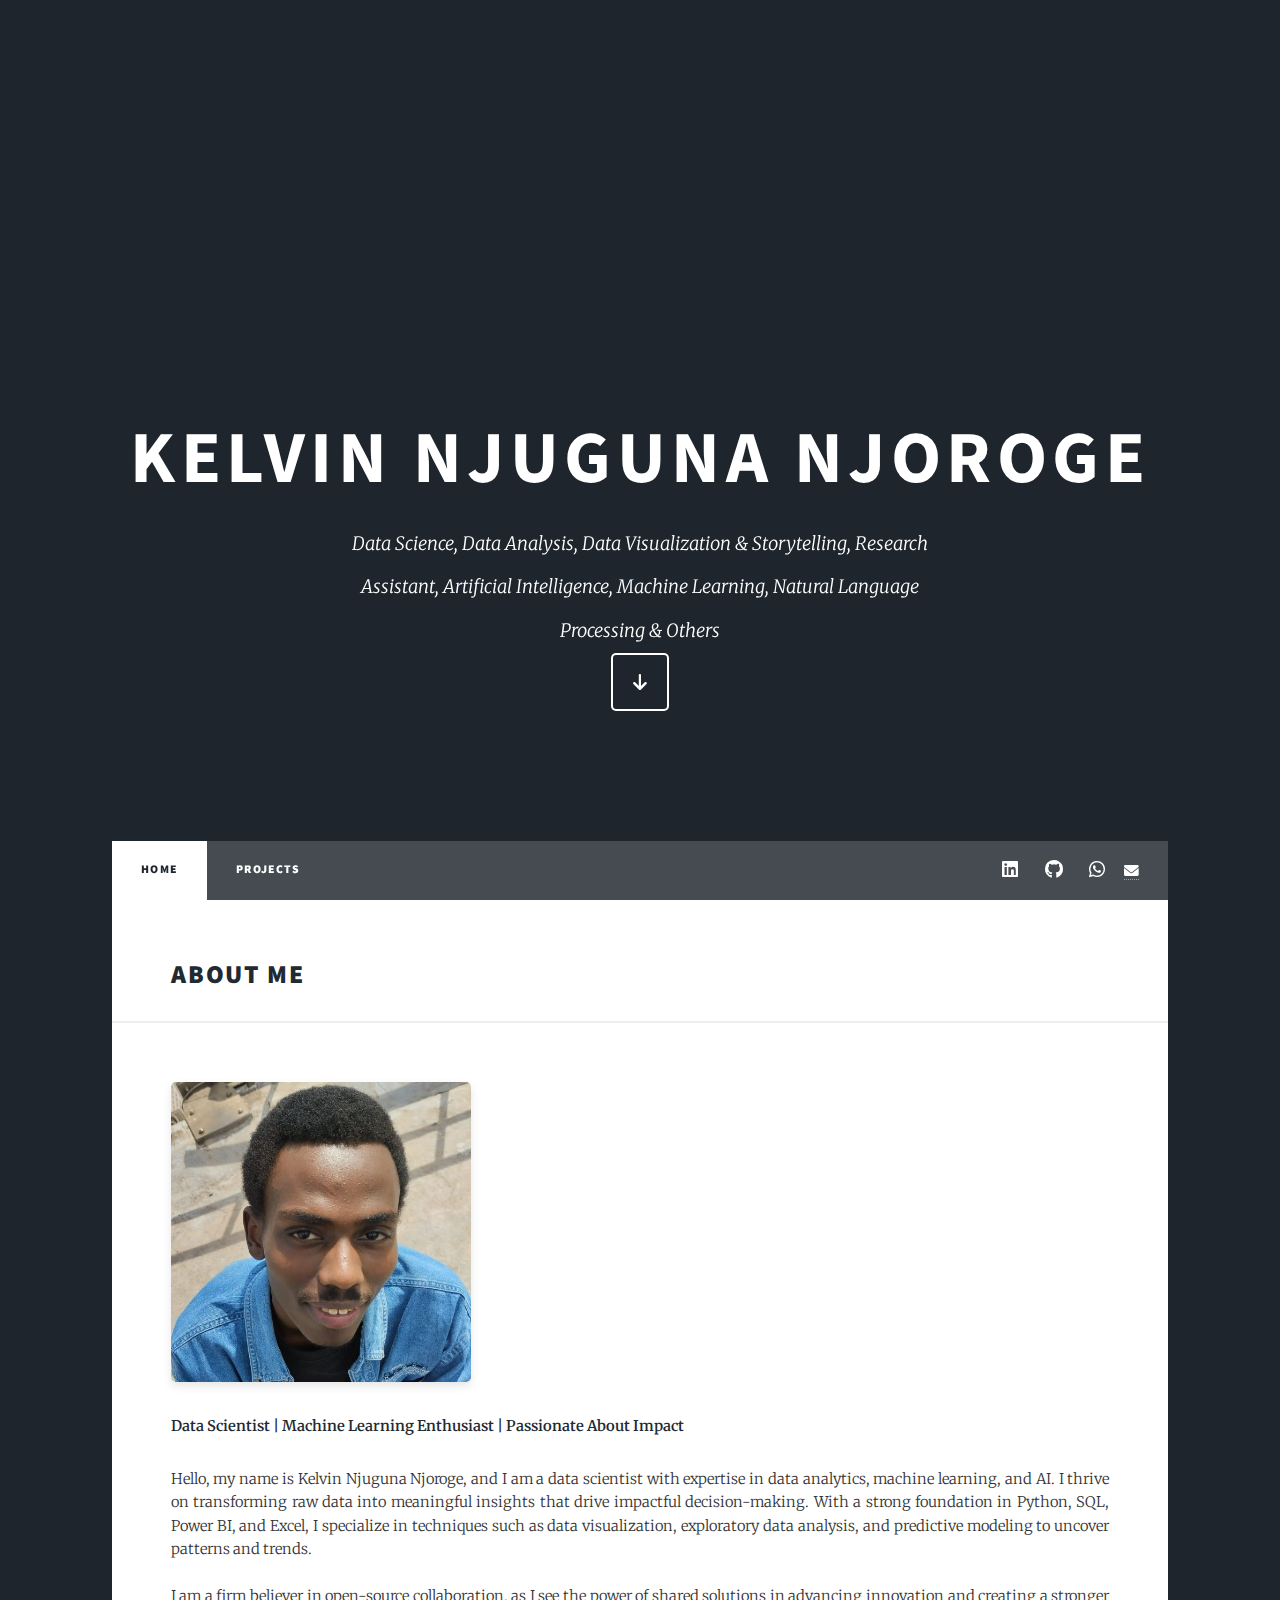
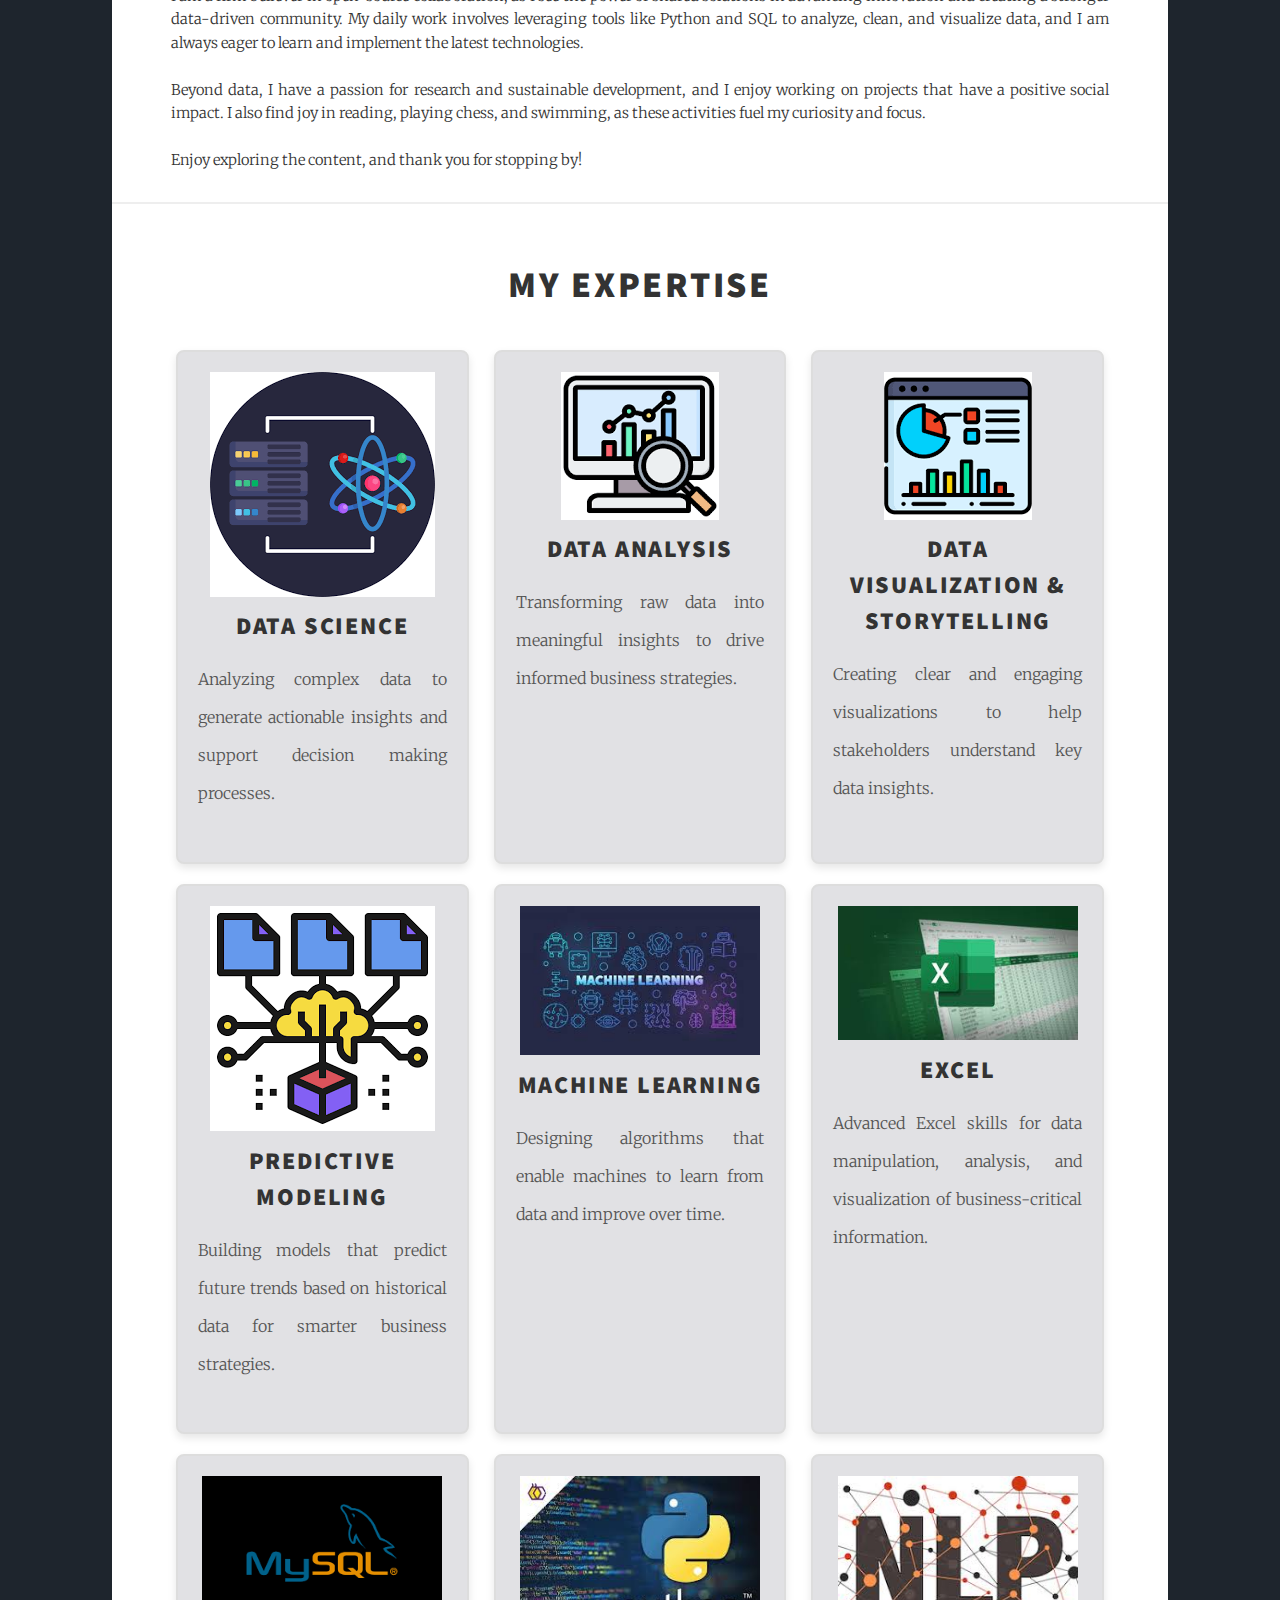
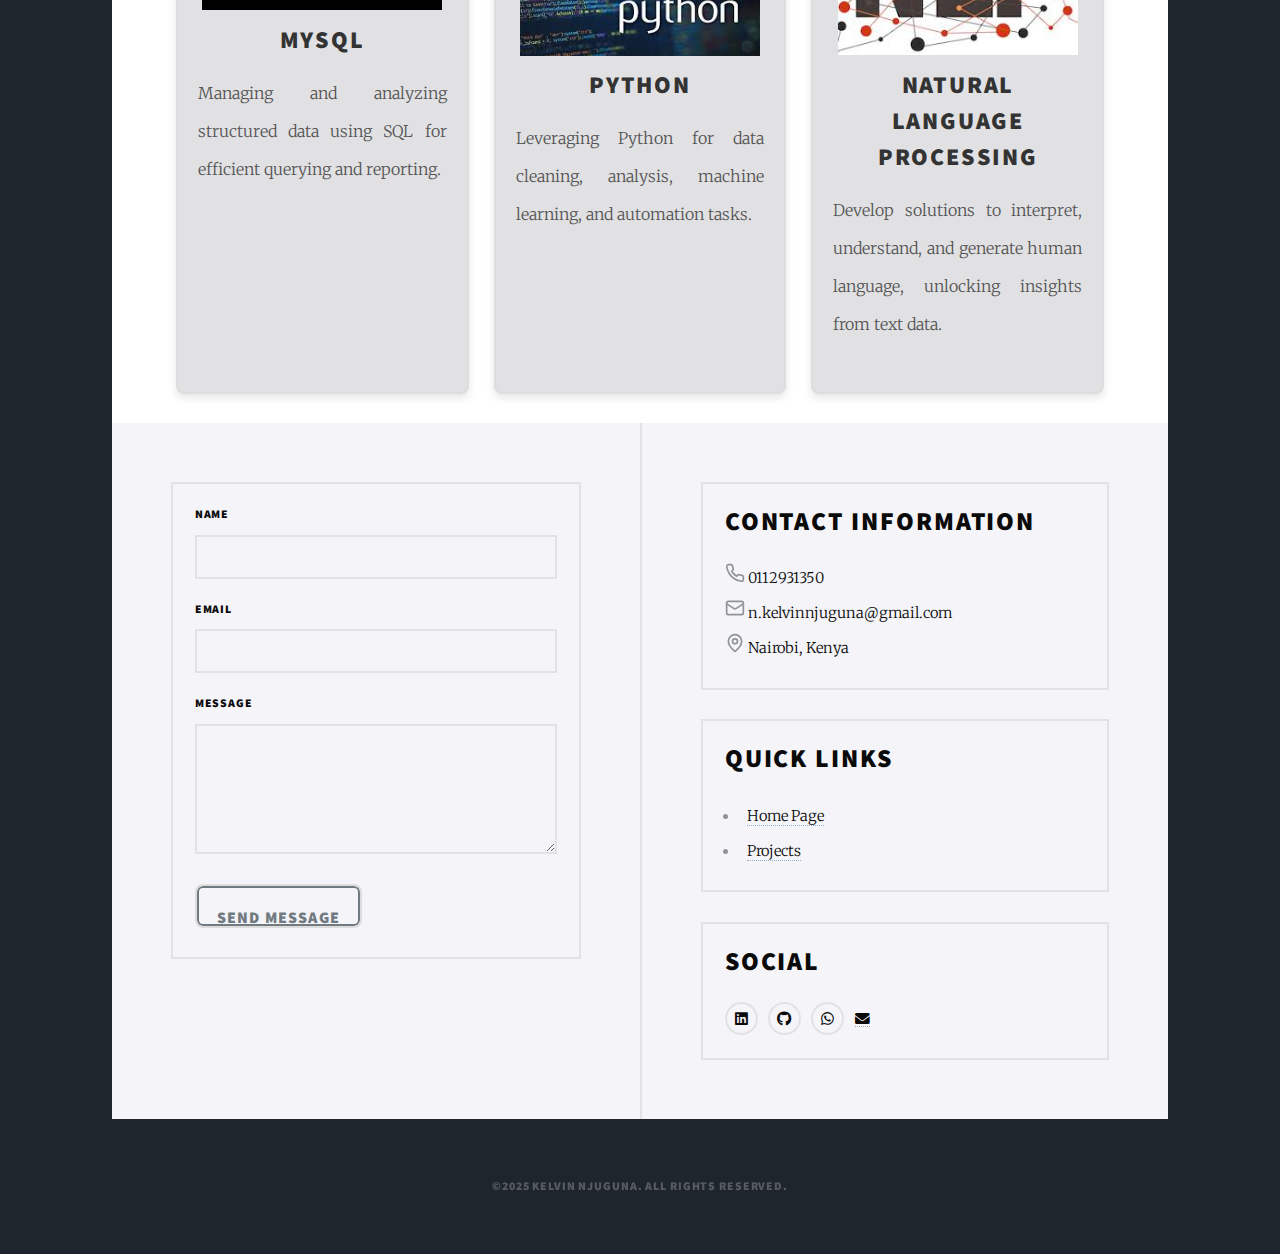
==== index.html @ d7a83efa "Update index.html" ====
<!DOCTYPE HTML>
<!--
	Massively by HTML5 UP
	html5up.net | @ajlkn
	Free for personal and commercial use under the CCA 3.0 license (html5up.net/license)
-->
<html>
	<head>
		<title>Home</title>
		<meta charset="utf-8" />
		<meta name="viewport" content="width=device-width, initial-scale=1, user-scalable=no" />
		<link rel="stylesheet" href="assets/css/main.css" />
		<link href="https://cdnjs.cloudflare.com/ajax/libs/font-awesome/6.0.0/css/all.min.css" rel="stylesheet">
		<noscript><link rel="stylesheet" href="assets/css/noscript.css" /></noscript>
	</head>
	<body class="is-preload">

		<!-- Wrapper -->
			<div id="wrapper" class="fade-in">

				<!-- Intro -->
					<div id="intro">
						<h1>Kelvin Njuguna Njoroge<br /></h1>
						<p>
							Data Science, Data Analysis, Data Visualization & Storytelling, Research Assistant, Artificial Intelligence, Machine Learning, Natural Language Processing & Others
													
						</p>
						<ul class="actions">
							<li><a href="#header" class="button icon solid solo fa-arrow-down scrolly">Continue</a></li>
						</ul>
					</div>
				
				<!-- Header -->
				<header id="header">
					<a href="index.html" class="logo">Turning your data into insights!</a>
				</header>

				<!-- Nav -->
					<nav id="nav">
						<ul class="links">
							<li class="active"><a href="index.html">Home</a></li>
							<li><a href="generic.html">Projects</a></li>
						</ul>
						<ul class="icons">
							<li><a href="https://www.linkedin.com/in/kelvin-njuguna-324b10222/" class="icon brands alt fa-linkedin" target="_blank"><span class="label">linkedin</span></a></li>
							<li><a href="https://github.com/Kelvin340-cloud" class="icon brands alt fa-github" target="_blank"><span class="label">GitHub</span></a></li>
							<li>
								<a href="https://wa.me/254112931350" class="icon brands alt fa-whatsapp" target="_blank">
									<span class="label">WhatsApp</span>
								</a>
							</li>
							<li>
								<a href="mailto:n.kelvinnjuguna@gmail.com?subject=Hello&body=" class="fa-solid fa-envelope">
								  </a>								  
							</li>							
						</ul>
					</nav>

				<!-- Main -->
				<div id="main">

					<!-- Introduction -->
					<h2>About Me<br /></h2>
					<div class="intro-container">
						<div class="intro-text">
							<p><b>Data Scientist | Machine Learning Enthusiast | Passionate About Impact</b></p>

							Hello, my name is Kelvin Njuguna Njoroge, and I am a data scientist with expertise in data analytics, 
							machine learning, and AI. I thrive on transforming raw data into meaningful insights that drive impactful decision-making. 
							With a strong foundation in Python, SQL, Power BI, and Excel, I specialize in techniques such as data visualization, exploratory 
							data analysis, and predictive modeling to uncover patterns and trends.<br><br/>

							I am a firm believer in open-source collaboration, as I see the power of shared solutions in advancing innovation and creating a 
							stronger data-driven community. My daily work involves leveraging tools like Python and SQL to analyze, clean, and visualize data, 
							and I am always eager to learn and implement the latest technologies.<br><br/>

							Beyond data, I have a passion for research and sustainable development, and I enjoy working on projects that have a positive social impact. 
							I also find joy in reading, playing chess, and swimming, as these activities fuel my curiosity and focus.<br><br/>

							Enjoy exploring the content, and thank you for stopping by!
						</div>
						<div class="intro-image">
							<img src="images/linkedin.jpeg" alt="LinkedIn" />
						</div>
					</div>

					<!-- Expertise Section -->
					<section id="expertise" class="expertise-section">
						<h2>My Expertise</h2>
						<div class="expertise-container">
							<div class="expertise-box">
								<img src="images/datascience.png">
								<h3>Data Science</h3>
								<p>Analyzing complex data to generate actionable insights and support decision making processes.</p>
							</div>
							<div class="expertise-box">
								<img src="images/analysis.png">
								<h3>Data Analysis</h3>
								<p>Transforming raw data into meaningful insights to drive informed business strategies.</p>
							</div>
							<div class="expertise-box">
								<img src="images/visualization.png">
								<h3>Data Visualization & Storytelling</h3>
								<p>Creating clear and engaging visualizations to help stakeholders understand key data insights.</p>
							</div>
							<div class="expertise-box">
								<img src="images/predictivemodeling.png">
								<h3>Predictive Modeling</h3>
								<p>Building models that predict future trends based on historical data for smarter business strategies.</p>
							</div>
							<div class="expertise-box">
								<img src="images/machinelearning.jpeg" width="240px">
								<h3>Machine Learning</h3>
								<p>Designing algorithms that enable machines to learn from data and improve over time.</p>
							</div>
							<div class="expertise-box">
								<img src="images/excel.jpeg" width="240px">
								<h3>Excel</h3>
								<p>Advanced Excel skills for data manipulation, analysis, and visualization of business-critical information.</p>
							</div>
							<div class="expertise-box">
								<img src="images/mysql.png" width="240px">
								<h3>MySQL</h3>
								<p>Managing and analyzing structured data using SQL for efficient querying and reporting.</p>
							</div>
							<div class="expertise-box">
								<img src="images/python.jpeg" width="240px">
								<h3>Python</h3>
								<p>Leveraging Python for data cleaning, analysis, machine learning, and automation tasks.</p>
							</div>
							<div class="expertise-box">
								<img src="images/nlp.jpeg" width="240px">
								<h3>Natural Language Processing</h3>
								<p>Develop solutions to interpret, understand, and generate human language, unlocking insights from text data.</p>
							</div>
						</div>
					</section>

					<!-- Add the following CSS for styling -->
					<style>
						.expertise-section {
							padding: 50px 20px;
							background-color: white;
							text-align: center;
						}

						.expertise-section h2 {
							font-size: 36px;
							color: #333;
							margin-bottom: 40px;
						}

						.expertise-container {
							display: flex;
							flex-wrap: wrap;
							justify-content: space-evenly; /* Ensures even space between boxes */
							gap: 20px; /* Adds space between the boxes */
						}

						.expertise-box {
							background-color: #e1e1e4;
							border: 2px solid #ddd;
							border-radius: 8px;
							width: calc(33.33% - 20px); /* Ensures 3 boxes per row with space between */
							padding: 20px;
							box-shadow: 0 4px 8px rgba(0, 0, 0, 0.1);
							transition: transform 0.3s, box-shadow 0.3s;
						}

						.expertise-box:hover {
							transform: translateY(-10px);
							box-shadow: 0 8px 16px rgba(0, 0, 0, 0.2);
						}

						.expertise-box h3 {
							font-size: 24px;
							color: #333;
							margin-bottom: 15px;
						}

						.expertise-box p {
							font-size: 16px;
							color: #555;
						}

						/* Responsive Design for Smaller Screens */
						@media (max-width: 768px) {
							.expertise-box {
								width: calc(50% - 20px); /* 2 boxes per row on medium screens */
							}
						}

						@media (max-width: 480px) {
							.expertise-box {
								width: 100%; /* 1 box per row on small screens */
							}
						}
					</style>

				</div>


				<!-- Footer -->
				<footer id="footer">
					

					<section>
						<form class="box" action="https://formspree.io/f/mkgojger" method="POST">
							<div class="fields">
								<div class="field">
									<label for="name" style="color: #0a0a0a;">Name</label>
									<input type="text" name="name" id="name" required />
								</div>
								<div class="field">
									<label for="email" style="color: #0a0a0a;">Email</label>
									<input type="email" name="email" id="email" required />
								</div>
								<div class="field">
									<label for="message" style="color: #0a0a0a;">Message</label>
									<textarea name="message" id="message" rows="3" required></textarea>
								</div>
							</div>
							<ul class="actions" style="list-style: none; padding: 0; text-align: center; width: 100%;">
							    <li style="display: inline-block;">
							        <input type="submit" value="Send Message"
							               style="color: #000000; 
							                      background-color: #f4f4f9; 
							                      border: 2px solid #ddd; 
							                      border-radius: 8px; 
							                      padding: 10px 20px; 
							                      font-size: 16px; 
							                      cursor: pointer; 
							                      transition: background-color 0.3s, box-shadow 0.3s; 
							                      display: inline-block; 
							                      width: auto; text-align: center;"/>
							    </li>
							</ul>							
						</form>
					</section>					
					
					
					<section class="bg-white dark:bg-gray-800 p-8 rounded-xl shadow-lg">

						<!--Contact Information-->

						<div class="box space-y-4">
							<h2 >Contact Information </h2>
							<!-- Phone Section -->
							<div class="flex items-center gap-3 text-gray-600 dark:text-gray-300">
								<svg xmlns="http://www.w3.org/2000/svg" width="20" height="20" viewBox="0 0 24 24" fill="none" stroke="currentColor" stroke-width="2" stroke-linecap="round" stroke-linejoin="round" class="lucide lucide-phone">
									<path d="M22 16.92v3a2 2 0 0 1-2.18 2 19.79 19.79 0 0 1-8.63-3.07 19.5 19.5 0 0 1-6-6 19.79 19.79 0 0 1-3.07-8.67A2 2 0 0 1 4.11 2h3a2 2 0 0 1 2 1.72 12.84 12.84 0 0 0 .7 2.81 2 2 0 0 1-.45 2.11L8.09 9.91a16 16 0 0 0 6 6l1.27-1.27a2 2 0 0 1 2.11-.45 12.84 12.84 0 0 0 2.81.7A2 2 0 0 1 22 16.92z"></path>
								</svg>
								<span style="color: #0a0a0a;">0112931350</span>
							</div>
					
							<!-- Email Section -->
							<div class="flex items-center gap-3 text-gray-600 dark:text-gray-300">
								<svg xmlns="http://www.w3.org/2000/svg" width="20" height="20" viewBox="0 0 24 24" fill="none" stroke="currentColor" stroke-width="2" stroke-linecap="round" stroke-linejoin="round" class="lucide lucide-mail">
									<rect width="20" height="16" x="2" y="4" rx="2"></rect>
									<path d="m22 7-8.97 5.7a1.94 1.94 0 0 1-2.06 0L2 7"></path>
								</svg>
								<span style="color: #0a0a0a;">n.kelvinnjuguna@gmail.com</span>
							</div>
					
							<!-- Location Section -->
							<div class="flex items-center gap-3 text-gray-600 dark:text-gray-300">
								<svg xmlns="http://www.w3.org/2000/svg" width="20" height="20" viewBox="0 0 24 24" fill="none" stroke="currentColor" stroke-width="2" stroke-linecap="round" stroke-linejoin="round" class="lucide lucide-map-pin">
									<path d="M20 10c0 4.993-5.539 10.193-7.399 11.799a1 1 0 0 1-1.202 0C9.539 20.193 4 14.993 4 10a8 8 0 0 1 16 0"></path>
									<circle cx="12" cy="10" r="3"></circle>
								</svg>
								<span style="color: #0a0a0a;">Nairobi, Kenya</span>
							</div>
						</div>

						<!-- Quick Links Section -->
						<section class="box space-y-4 mb-8">
							<h2>Quick Links</h2>
							<ul class="list-none space-y-3">
								<li><a href="index.html" >Home Page</a></li>
								<li><a href="generic.html" >Projects</a></li>
							</ul>
						</section>

						<!--Social Media scetion-->
						<section class="box">
							<h2>Social</h2>
							<ul class="icons alt">
								<li><a href="https://www.linkedin.com/in/kelvin-njuguna-324b10222/" class="icon brands alt fa-linkedin" target="_blank"><span class="label">linkedin</span></a></li>
								<li><a href="https://github.com/Kelvin340-cloud" class="icon brands alt fa-github" target="_blank"><span class="label">GitHub</span></a></li>
								<li>
									<a href="https://wa.me/+54112931350" class="icon brands alt fa-whatsapp" target="_blank">
										<span class="label">WhatsApp</span>
									</a>
								</li>
								<li>
									<a href="mailto:n.kelvinnjuguna@gmail.com?subject=Hello&body=" class="fa-solid fa-envelope">
									  </a>								  
								</li>
								
							</ul>
						</section>

					</section>
				</footer>

				<!-- Copyright -->
					<div id="copyright">
						<ul>
							<li>&copy;2025 Kelvin Njuguna. All rights reserved.</li>
						</ul>
					</div>

			</div>

		<!-- Scripts -->
			<script src="assets/js/jquery.min.js"></script>
			<script src="assets/js/jquery.scrollex.min.js"></script>
			<script src="assets/js/jquery.scrolly.min.js"></script>
			<script src="assets/js/browser.min.js"></script>
			<script src="assets/js/breakpoints.min.js"></script>
			<script src="assets/js/util.js"></script>
			<script src="assets/js/main.js"></script>

	</body>
</html>
---- assets/css/main.css ----
@import url(fontawesome-all.min.css);
@import url("https://fonts.googleapis.com/css?family=Merriweather:300,700,300italic,700italic|Source+Sans+Pro:900");


/*
	Massively by HTML5 UP
	html5up.net | @ajlkn
	Free for personal and commercial use under the CCA 3.0 license (html5up.net/license)
*/

/* Hero Section */
#intro {
	background-image: url('images/hero-bg.jpg');
	background-size: cover;
	color: #f4f4f9;
	text-align: center;
	padding: 80px 20px;
  }
  
  #intro h1 {
	font-size: 3em;
	font-weight: bold;
  }
  
  #intro p {
	font-size: 1.2em;
	max-width: 600px;
	margin: 0 auto;
  }
  
  #intro .button {
	background-color: #007bff;
	color: white;
	padding: 10px 20px;
	border-radius: 5px;
  }
  
  /* Skill Section */
  .skills-section {
	display: flex;
	justify-content: space-around;
	padding: 40px 0;
  }
  
  .skills-section .skill {
	text-align: center;
  }
  
  .skills-section .skill img {
	width: 80px;
	height: 80px;
  }
  
  .skills-section .skill h3 {
	font-size: 1.5em;
  }
  
  /* Contact Form */
  footer form input[type="submit"] {
	background-color: #28a745;
	color: white;
	font-size: 1.2em;
	padding: 10px 20px;
	border-radius: 5px;
  }



html, body, div, span, applet, object,
iframe, h1, h2, h3, h4, h5, h6, p, blockquote,
pre, a, abbr, acronym, address, big, cite,
code, del, dfn, em, img, ins, kbd, q, s, samp,
small, strike, strong, sub, sup, tt, var, b,
u, i, center, dl, dt, dd, ol, ul, li, fieldset,
form, label, legend, table, caption, tbody,
tfoot, thead, tr, th, td, article, aside,
canvas, details, embed, figure, figcaption,
footer, header, hgroup, menu, nav, output, ruby,
section, summary, time, mark, audio, video {
	margin: 0;
	padding: 0;
	border: 0;
	font-size: 100%;
	font: inherit;
	vertical-align: baseline;}

article, aside, details, figcaption, figure,
footer, header, hgroup, menu, nav, section {
	display: block;}

body {
	line-height: 1;
}

ol, ul {
	list-style: none;
}

blockquote, q {
	quotes: none;
}

	blockquote:before, blockquote:after, q:before, q:after {
		content: '';
		content: none;
	}

table {
	border-collapse: collapse;
	border-spacing: 0;
}

body {
	-webkit-text-size-adjust: none;
}

mark {
	background-color: transparent;
	color: inherit;
}

input::-moz-focus-inner {
	border: 0;
	padding: 0;
}

input, select, textarea {
	-moz-appearance: none;
	-webkit-appearance: none;
	-ms-appearance: none;
	appearance: none;
}

/* Basic */

	@-ms-viewport {
		width: device-width;
	}

	body {
		-ms-overflow-style: scrollbar;
	}

	@media screen and (max-width: 480px) {

		html, body {
			min-width: 320px;
		}

	}

	html {
		box-sizing: border-box;
	}

	*, *:before, *:after {
		box-sizing: inherit;
	}

	body {
		background-color: #1e252d;
	}

		body.is-preload *, body.is-preload *:before, body.is-preload *:after {
			-moz-animation: none !important;
			-webkit-animation: none !important;
			-ms-animation: none !important;
			animation: none !important;
			-moz-transition: none !important;
			-webkit-transition: none !important;
			-ms-transition: none !important;
			transition: none !important;
		}

/* Type */

	html {
		font-size: 16pt;
	}

		@media screen and (max-width: 1680px) {

			html {
				font-size: 12pt;
			}

		}

		@media screen and (max-width: 1280px) {

			html {
				font-size: 11pt;
			}

		}

		@media screen and (max-width: 360px) {

			html {
				font-size: 10pt;
			}

		}

	body {
		color: #212931;
	}

	body, input, select, textarea {
		font-family: "Merriweather", Georgia, serif;
		font-weight: 300;
		font-size: 1rem;
		line-height: 2.375;
	}

	a {
		-moz-transition: color 0.2s ease-in-out, background-color 0.2s ease-in-out, border-color 0.2s ease-in-out, box-shadow 0.2s ease-in-out;
		-webkit-transition: color 0.2s ease-in-out, background-color 0.2s ease-in-out, border-color 0.2s ease-in-out, box-shadow 0.2s ease-in-out;
		-ms-transition: color 0.2s ease-in-out, background-color 0.2s ease-in-out, border-color 0.2s ease-in-out, box-shadow 0.2s ease-in-out;
		transition: color 0.2s ease-in-out, background-color 0.2s ease-in-out, border-color 0.2s ease-in-out, box-shadow 0.2s ease-in-out;
		border-bottom: dotted 1px;
		text-decoration: none;
	}

		a:hover {
			border-bottom-color: transparent;
		}

	strong, b {
		font-weight: 600;
	}

	em, i {
		font-style: normal;
	}

	p {
		text-align: justify;
		margin: 0 0 2rem 0;
	}

	h1, h2, h3, h4, h5, h6 {
		font-family: "Source Sans Pro", Helvetica, sans-serif;
		font-weight: 900;
		line-height: 1.5;
		letter-spacing: 0.075em;
		text-transform: uppercase;
		margin: 0 0 1rem 0;
	}

		h1 a, h2 a, h3 a, h4 a, h5 a, h6 a {
			border-bottom: 0;
			color: inherit;
			text-decoration: none;
		}

	h1 {
		font-size: 4rem;
		line-height: 1.1;
		margin: 0 0 2rem 0;
	}

	h2 {
		font-size: 1.75rem;
		line-height: 1.3;
		margin: 0 0 1.5rem 0;
	}

	h3 {
		font-size: 1.25rem;
		margin: 0 0 1.5rem 0;
	}

	h4 {
		font-size: 1rem;
	}

	h5 {
		font-size: 0.9rem;
	}

	h6 {
		font-size: 0.8rem;
	}

	sub {
		font-size: 0.8rem;
		position: relative;
		top: 0.5rem;
	}

	sup {
		font-size: 0.8rem;
		position: relative;
		top: -0.5rem;
	}

	blockquote {
		border-left: solid 4px;
		font-style: italic;
		margin: 0 0 2rem 0;
		padding: 0.5rem 0 0.5rem 2rem;
	}

	code {
		border: solid 2px;
		font-family: "Courier New", monospace;
		font-size: 0.9rem;
		margin: 0 0.25rem;
		padding: 0.25rem 0.65rem;
	}

	pre {
		-webkit-overflow-scrolling: touch;
		font-family: "Courier New", monospace;
		font-size: 0.9rem;
		margin: 0 0 2rem 0;
	}

		pre code {
			display: block;
			line-height: 1.75;
			padding: 1rem 1.5rem;
			overflow-x: auto;
		}

	hr {
		border: 0;
		border-bottom: solid 2px;
		margin: 3rem 0;
	}

		hr.major {
			margin: 5rem 0;
		}

	.align-left {
		text-align: left;
	}

	.align-center {
		text-align: center;
	}

	.align-right {
		text-align: right;
	}

	input, select, textarea {
		color: #212931;
	}

	a {
		color: #212931;
		border-bottom-color: rgba(33, 41, 49, 0.5);
	}

		a:hover {
			border-bottom-color: transparent;
			color: #18bfef !important;
		}

	strong, b {
		color: #212931;
	}

	h1, h2, h3, h4, h5, h6 {
		color: #212931;
	}

	blockquote {
		border-left-color: #eeeeee;
	}

	code {
		background: rgba(220, 220, 220, 0.25);
		border-color: #eeeeee;
	}

	hr {
		border-bottom-color: #eeeeee;
	}

/* Row */

	.row {
		display: flex;
		flex-wrap: wrap;
		box-sizing: border-box;
		align-items: stretch;
	}

		.row > * {
			box-sizing: border-box;
		}

		.row.gtr-uniform > * > :last-child {
			margin-bottom: 0;
		}

		.row.aln-left {
			justify-content: flex-start;
		}

		.row.aln-center {
			justify-content: center;
		}

		.row.aln-right {
			justify-content: flex-end;
		}

		.row.aln-top {
			align-items: flex-start;
		}

		.row.aln-middle {
			align-items: center;
		}

		.row.aln-bottom {
			align-items: flex-end;
		}

		.row > .imp {
			order: -1;
		}

		.row > .col-1 {
			width: 8.33333%;
		}

		.row > .off-1 {
			margin-left: 8.33333%;
		}

		.row > .col-2 {
			width: 16.66667%;
		}

		.row > .off-2 {
			margin-left: 16.66667%;
		}

		.row > .col-3 {
			width: 25%;
		}

		.row > .off-3 {
			margin-left: 25%;
		}

		.row > .col-4 {
			width: 33.33333%;
		}

		.row > .off-4 {
			margin-left: 33.33333%;
		}

		.row > .col-5 {
			width: 41.66667%;
		}

		.row > .off-5 {
			margin-left: 41.66667%;
		}

		.row > .col-6 {
			width: 50%;
		}

		.row > .off-6 {
			margin-left: 50%;
		}

		.row > .col-7 {
			width: 58.33333%;
		}

		.row > .off-7 {
			margin-left: 58.33333%;
		}

		.row > .col-8 {
			width: 66.66667%;
		}

		.row > .off-8 {
			margin-left: 66.66667%;
		}

		.row > .col-9 {
			width: 75%;
		}

		.row > .off-9 {
			margin-left: 75%;
		}

		.row > .col-10 {
			width: 83.33333%;
		}

		.row > .off-10 {
			margin-left: 83.33333%;
		}

		.row > .col-11 {
			width: 91.66667%;
		}

		.row > .off-11 {
			margin-left: 91.66667%;
		}

		.row > .col-12 {
			width: 100%;
		}

		.row > .off-12 {
			margin-left: 100%;
		}

		.row.gtr-0 {
			margin-top: 0;
			margin-left: 0rem;
		}

			.row.gtr-0 > * {
				padding: 0 0 0 0rem;
			}

			.row.gtr-0.gtr-uniform {
				margin-top: 0rem;
			}

				.row.gtr-0.gtr-uniform > * {
					padding-top: 0rem;
				}

		.row.gtr-25 {
			margin-top: 0;
			margin-left: -0.375rem;
		}

			.row.gtr-25 > * {
				padding: 0 0 0 0.375rem;
			}

			.row.gtr-25.gtr-uniform {
				margin-top: -0.375rem;
			}

				.row.gtr-25.gtr-uniform > * {
					padding-top: 0.375rem;
				}

		.row.gtr-50 {
			margin-top: 0;
			margin-left: -0.75rem;
		}

			.row.gtr-50 > * {
				padding: 0 0 0 0.75rem;
			}

			.row.gtr-50.gtr-uniform {
				margin-top: -0.75rem;
			}

				.row.gtr-50.gtr-uniform > * {
					padding-top: 0.75rem;
				}

		.row {
			margin-top: 0;
			margin-left: -1.5rem;
		}

			.row > * {
				padding: 0 0 0 1.5rem;
			}

			.row.gtr-uniform {
				margin-top: -1.5rem;
			}

				.row.gtr-uniform > * {
					padding-top: 1.5rem;
				}

		.row.gtr-150 {
			margin-top: 0;
			margin-left: -2.25rem;
		}

			.row.gtr-150 > * {
				padding: 0 0 0 2.25rem;
			}

			.row.gtr-150.gtr-uniform {
				margin-top: -2.25rem;
			}

				.row.gtr-150.gtr-uniform > * {
					padding-top: 2.25rem;
				}

		.row.gtr-200 {
			margin-top: 0;
			margin-left: -3rem;
		}

			.row.gtr-200 > * {
				padding: 0 0 0 3rem;
			}

			.row.gtr-200.gtr-uniform {
				margin-top: -3rem;
			}

				.row.gtr-200.gtr-uniform > * {
					padding-top: 3rem;
				}

		@media screen and (max-width: 1680px) {

			.row {
				display: flex;
				flex-wrap: wrap;
				box-sizing: border-box;
				align-items: stretch;
			}

				.row > * {
					box-sizing: border-box;
				}

				.row.gtr-uniform > * > :last-child {
					margin-bottom: 0;
				}

				.row.aln-left {
					justify-content: flex-start;
				}

				.row.aln-center {
					justify-content: center;
				}

				.row.aln-right {
					justify-content: flex-end;
				}

				.row.aln-top {
					align-items: flex-start;
				}

				.row.aln-middle {
					align-items: center;
				}

				.row.aln-bottom {
					align-items: flex-end;
				}

				.row > .imp-xlarge {
					order: -1;
				}

				.row > .col-1-xlarge {
					width: 8.33333%;
				}

				.row > .off-1-xlarge {
					margin-left: 8.33333%;
				}

				.row > .col-2-xlarge {
					width: 16.66667%;
				}

				.row > .off-2-xlarge {
					margin-left: 16.66667%;
				}

				.row > .col-3-xlarge {
					width: 25%;
				}

				.row > .off-3-xlarge {
					margin-left: 25%;
				}

				.row > .col-4-xlarge {
					width: 33.33333%;
				}

				.row > .off-4-xlarge {
					margin-left: 33.33333%;
				}

				.row > .col-5-xlarge {
					width: 41.66667%;
				}

				.row > .off-5-xlarge {
					margin-left: 41.66667%;
				}

				.row > .col-6-xlarge {
					width: 50%;
				}

				.row > .off-6-xlarge {
					margin-left: 50%;
				}

				.row > .col-7-xlarge {
					width: 58.33333%;
				}

				.row > .off-7-xlarge {
					margin-left: 58.33333%;
				}

				.row > .col-8-xlarge {
					width: 66.66667%;
				}

				.row > .off-8-xlarge {
					margin-left: 66.66667%;
				}

				.row > .col-9-xlarge {
					width: 75%;
				}

				.row > .off-9-xlarge {
					margin-left: 75%;
				}

				.row > .col-10-xlarge {
					width: 83.33333%;
				}

				.row > .off-10-xlarge {
					margin-left: 83.33333%;
				}

				.row > .col-11-xlarge {
					width: 91.66667%;
				}

				.row > .off-11-xlarge {
					margin-left: 91.66667%;
				}

				.row > .col-12-xlarge {
					width: 100%;
				}

				.row > .off-12-xlarge {
					margin-left: 100%;
				}

				.row.gtr-0 {
					margin-top: 0;
					margin-left: 0rem;
				}

					.row.gtr-0 > * {
						padding: 0 0 0 0rem;
					}

					.row.gtr-0.gtr-uniform {
						margin-top: 0rem;
					}

						.row.gtr-0.gtr-uniform > * {
							padding-top: 0rem;
						}

				.row.gtr-25 {
					margin-top: 0;
					margin-left: -0.375rem;
				}

					.row.gtr-25 > * {
						padding: 0 0 0 0.375rem;
					}

					.row.gtr-25.gtr-uniform {
						margin-top: -0.375rem;
					}

						.row.gtr-25.gtr-uniform > * {
							padding-top: 0.375rem;
						}

				.row.gtr-50 {
					margin-top: 0;
					margin-left: -0.75rem;
				}

					.row.gtr-50 > * {
						padding: 0 0 0 0.75rem;
					}

					.row.gtr-50.gtr-uniform {
						margin-top: -0.75rem;
					}

						.row.gtr-50.gtr-uniform > * {
							padding-top: 0.75rem;
						}

				.row {
					margin-top: 0;
					margin-left: -1.5rem;
				}

					.row > * {
						padding: 0 0 0 1.5rem;
					}

					.row.gtr-uniform {
						margin-top: -1.5rem;
					}

						.row.gtr-uniform > * {
							padding-top: 1.5rem;
						}

				.row.gtr-150 {
					margin-top: 0;
					margin-left: -2.25rem;
				}

					.row.gtr-150 > * {
						padding: 0 0 0 2.25rem;
					}

					.row.gtr-150.gtr-uniform {
						margin-top: -2.25rem;
					}

						.row.gtr-150.gtr-uniform > * {
							padding-top: 2.25rem;
						}

				.row.gtr-200 {
					margin-top: 0;
					margin-left: -3rem;
				}

					.row.gtr-200 > * {
						padding: 0 0 0 3rem;
					}

					.row.gtr-200.gtr-uniform {
						margin-top: -3rem;
					}

						.row.gtr-200.gtr-uniform > * {
							padding-top: 3rem;
						}

		}

		@media screen and (max-width: 1280px) {

			.row {
				display: flex;
				flex-wrap: wrap;
				box-sizing: border-box;
				align-items: stretch;
			}

				.row > * {
					box-sizing: border-box;
				}

				.row.gtr-uniform > * > :last-child {
					margin-bottom: 0;
				}

				.row.aln-left {
					justify-content: flex-start;
				}

				.row.aln-center {
					justify-content: center;
				}

				.row.aln-right {
					justify-content: flex-end;
				}

				.row.aln-top {
					align-items: flex-start;
				}

				.row.aln-middle {
					align-items: center;
				}

				.row.aln-bottom {
					align-items: flex-end;
				}

				.row > .imp-large {
					order: -1;
				}

				.row > .col-1-large {
					width: 8.33333%;
				}

				.row > .off-1-large {
					margin-left: 8.33333%;
				}

				.row > .col-2-large {
					width: 16.66667%;
				}

				.row > .off-2-large {
					margin-left: 16.66667%;
				}

				.row > .col-3-large {
					width: 25%;
				}

				.row > .off-3-large {
					margin-left: 25%;
				}

				.row > .col-4-large {
					width: 33.33333%;
				}

				.row > .off-4-large {
					margin-left: 33.33333%;
				}

				.row > .col-5-large {
					width: 41.66667%;
				}

				.row > .off-5-large {
					margin-left: 41.66667%;
				}

				.row > .col-6-large {
					width: 50%;
				}

				.row > .off-6-large {
					margin-left: 50%;
				}

				.row > .col-7-large {
					width: 58.33333%;
				}

				.row > .off-7-large {
					margin-left: 58.33333%;
				}

				.row > .col-8-large {
					width: 66.66667%;
				}

				.row > .off-8-large {
					margin-left: 66.66667%;
				}

				.row > .col-9-large {
					width: 75%;
				}

				.row > .off-9-large {
					margin-left: 75%;
				}

				.row > .col-10-large {
					width: 83.33333%;
				}

				.row > .off-10-large {
					margin-left: 83.33333%;
				}

				.row > .col-11-large {
					width: 91.66667%;
				}

				.row > .off-11-large {
					margin-left: 91.66667%;
				}

				.row > .col-12-large {
					width: 100%;
				}

				.row > .off-12-large {
					margin-left: 100%;
				}

				.row.gtr-0 {
					margin-top: 0;
					margin-left: 0rem;
				}

					.row.gtr-0 > * {
						padding: 0 0 0 0rem;
					}

					.row.gtr-0.gtr-uniform {
						margin-top: 0rem;
					}

						.row.gtr-0.gtr-uniform > * {
							padding-top: 0rem;
						}

				.row.gtr-25 {
					margin-top: 0;
					margin-left: -0.375rem;
				}

					.row.gtr-25 > * {
						padding: 0 0 0 0.375rem;
					}

					.row.gtr-25.gtr-uniform {
						margin-top: -0.375rem;
					}

						.row.gtr-25.gtr-uniform > * {
							padding-top: 0.375rem;
						}

				.row.gtr-50 {
					margin-top: 0;
					margin-left: -0.75rem;
				}

					.row.gtr-50 > * {
						padding: 0 0 0 0.75rem;
					}

					.row.gtr-50.gtr-uniform {
						margin-top: -0.75rem;
					}

						.row.gtr-50.gtr-uniform > * {
							padding-top: 0.75rem;
						}

				.row {
					margin-top: 0;
					margin-left: -1.5rem;
				}

					.row > * {
						padding: 0 0 0 1.5rem;
					}

					.row.gtr-uniform {
						margin-top: -1.5rem;
					}

						.row.gtr-uniform > * {
							padding-top: 1.5rem;
						}

				.row.gtr-150 {
					margin-top: 0;
					margin-left: -2.25rem;
				}

					.row.gtr-150 > * {
						padding: 0 0 0 2.25rem;
					}

					.row.gtr-150.gtr-uniform {
						margin-top: -2.25rem;
					}

						.row.gtr-150.gtr-uniform > * {
							padding-top: 2.25rem;
						}

				.row.gtr-200 {
					margin-top: 0;
					margin-left: -3rem;
				}

					.row.gtr-200 > * {
						padding: 0 0 0 3rem;
					}

					.row.gtr-200.gtr-uniform {
						margin-top: -3rem;
					}

						.row.gtr-200.gtr-uniform > * {
							padding-top: 3rem;
						}

		}

		@media screen and (max-width: 980px) {

			.row {
				display: flex;
				flex-wrap: wrap;
				box-sizing: border-box;
				align-items: stretch;
			}

				.row > * {
					box-sizing: border-box;
				}

				.row.gtr-uniform > * > :last-child {
					margin-bottom: 0;
				}

				.row.aln-left {
					justify-content: flex-start;
				}

				.row.aln-center {
					justify-content: center;
				}

				.row.aln-right {
					justify-content: flex-end;
				}

				.row.aln-top {
					align-items: flex-start;
				}

				.row.aln-middle {
					align-items: center;
				}

				.row.aln-bottom {
					align-items: flex-end;
				}

				.row > .imp-medium {
					order: -1;
				}

				.row > .col-1-medium {
					width: 8.33333%;
				}

				.row > .off-1-medium {
					margin-left: 8.33333%;
				}

				.row > .col-2-medium {
					width: 16.66667%;
				}

				.row > .off-2-medium {
					margin-left: 16.66667%;
				}

				.row > .col-3-medium {
					width: 25%;
				}

				.row > .off-3-medium {
					margin-left: 25%;
				}

				.row > .col-4-medium {
					width: 33.33333%;
				}

				.row > .off-4-medium {
					margin-left: 33.33333%;
				}

				.row > .col-5-medium {
					width: 41.66667%;
				}

				.row > .off-5-medium {
					margin-left: 41.66667%;
				}

				.row > .col-6-medium {
					width: 50%;
				}

				.row > .off-6-medium {
					margin-left: 50%;
				}

				.row > .col-7-medium {
					width: 58.33333%;
				}

				.row > .off-7-medium {
					margin-left: 58.33333%;
				}

				.row > .col-8-medium {
					width: 66.66667%;
				}

				.row > .off-8-medium {
					margin-left: 66.66667%;
				}

				.row > .col-9-medium {
					width: 75%;
				}

				.row > .off-9-medium {
					margin-left: 75%;
				}

				.row > .col-10-medium {
					width: 83.33333%;
				}

				.row > .off-10-medium {
					margin-left: 83.33333%;
				}

				.row > .col-11-medium {
					width: 91.66667%;
				}

				.row > .off-11-medium {
					margin-left: 91.66667%;
				}

				.row > .col-12-medium {
					width: 100%;
				}

				.row > .off-12-medium {
					margin-left: 100%;
				}

				.row.gtr-0 {
					margin-top: 0;
					margin-left: 0rem;
				}

					.row.gtr-0 > * {
						padding: 0 0 0 0rem;
					}

					.row.gtr-0.gtr-uniform {
						margin-top: 0rem;
					}

						.row.gtr-0.gtr-uniform > * {
							padding-top: 0rem;
						}

				.row.gtr-25 {
					margin-top: 0;
					margin-left: -0.375rem;
				}

					.row.gtr-25 > * {
						padding: 0 0 0 0.375rem;
					}

					.row.gtr-25.gtr-uniform {
						margin-top: -0.375rem;
					}

						.row.gtr-25.gtr-uniform > * {
							padding-top: 0.375rem;
						}

				.row.gtr-50 {
					margin-top: 0;
					margin-left: -0.75rem;
				}

					.row.gtr-50 > * {
						padding: 0 0 0 0.75rem;
					}

					.row.gtr-50.gtr-uniform {
						margin-top: -0.75rem;
					}

						.row.gtr-50.gtr-uniform > * {
							padding-top: 0.75rem;
						}

				.row {
					margin-top: 0;
					margin-left: -1.5rem;
				}

					.row > * {
						padding: 0 0 0 1.5rem;
					}

					.row.gtr-uniform {
						margin-top: -1.5rem;
					}

						.row.gtr-uniform > * {
							padding-top: 1.5rem;
						}

				.row.gtr-150 {
					margin-top: 0;
					margin-left: -2.25rem;
				}

					.row.gtr-150 > * {
						padding: 0 0 0 2.25rem;
					}

					.row.gtr-150.gtr-uniform {
						margin-top: -2.25rem;
					}

						.row.gtr-150.gtr-uniform > * {
							padding-top: 2.25rem;
						}

				.row.gtr-200 {
					margin-top: 0;
					margin-left: -3rem;
				}

					.row.gtr-200 > * {
						padding: 0 0 0 3rem;
					}

					.row.gtr-200.gtr-uniform {
						margin-top: -3rem;
					}

						.row.gtr-200.gtr-uniform > * {
							padding-top: 3rem;
						}

		}

		@media screen and (max-width: 736px) {

			.row {
				display: flex;
				flex-wrap: wrap;
				box-sizing: border-box;
				align-items: stretch;
			}

				.row > * {
					box-sizing: border-box;
				}

				.row.gtr-uniform > * > :last-child {
					margin-bottom: 0;
				}

				.row.aln-left {
					justify-content: flex-start;
				}

				.row.aln-center {
					justify-content: center;
				}

				.row.aln-right {
					justify-content: flex-end;
				}

				.row.aln-top {
					align-items: flex-start;
				}

				.row.aln-middle {
					align-items: center;
				}

				.row.aln-bottom {
					align-items: flex-end;
				}

				.row > .imp-small {
					order: -1;
				}

				.row > .col-1-small {
					width: 8.33333%;
				}

				.row > .off-1-small {
					margin-left: 8.33333%;
				}

				.row > .col-2-small {
					width: 16.66667%;
				}

				.row > .off-2-small {
					margin-left: 16.66667%;
				}

				.row > .col-3-small {
					width: 25%;
				}

				.row > .off-3-small {
					margin-left: 25%;
				}

				.row > .col-4-small {
					width: 33.33333%;
				}

				.row > .off-4-small {
					margin-left: 33.33333%;
				}

				.row > .col-5-small {
					width: 41.66667%;
				}

				.row > .off-5-small {
					margin-left: 41.66667%;
				}

				.row > .col-6-small {
					width: 50%;
				}

				.row > .off-6-small {
					margin-left: 50%;
				}

				.row > .col-7-small {
					width: 58.33333%;
				}

				.row > .off-7-small {
					margin-left: 58.33333%;
				}

				.row > .col-8-small {
					width: 66.66667%;
				}

				.row > .off-8-small {
					margin-left: 66.66667%;
				}

				.row > .col-9-small {
					width: 75%;
				}

				.row > .off-9-small {
					margin-left: 75%;
				}

				.row > .col-10-small {
					width: 83.33333%;
				}

				.row > .off-10-small {
					margin-left: 83.33333%;
				}

				.row > .col-11-small {
					width: 91.66667%;
				}

				.row > .off-11-small {
					margin-left: 91.66667%;
				}

				.row > .col-12-small {
					width: 100%;
				}

				.row > .off-12-small {
					margin-left: 100%;
				}

				.row.gtr-0 {
					margin-top: 0;
					margin-left: 0rem;
				}

					.row.gtr-0 > * {
						padding: 0 0 0 0rem;
					}

					.row.gtr-0.gtr-uniform {
						margin-top: 0rem;
					}

						.row.gtr-0.gtr-uniform > * {
							padding-top: 0rem;
						}

				.row.gtr-25 {
					margin-top: 0;
					margin-left: -0.375rem;
				}

					.row.gtr-25 > * {
						padding: 0 0 0 0.375rem;
					}

					.row.gtr-25.gtr-uniform {
						margin-top: -0.375rem;
					}

						.row.gtr-25.gtr-uniform > * {
							padding-top: 0.375rem;
						}

				.row.gtr-50 {
					margin-top: 0;
					margin-left: -0.75rem;
				}

					.row.gtr-50 > * {
						padding: 0 0 0 0.75rem;
					}

					.row.gtr-50.gtr-uniform {
						margin-top: -0.75rem;
					}

						.row.gtr-50.gtr-uniform > * {
							padding-top: 0.75rem;
						}

				.row {
					margin-top: 0;
					margin-left: -1.5rem;
				}

					.row > * {
						padding: 0 0 0 1.5rem;
					}

					.row.gtr-uniform {
						margin-top: -1.5rem;
					}

						.row.gtr-uniform > * {
							padding-top: 1.5rem;
						}

				.row.gtr-150 {
					margin-top: 0;
					margin-left: -2.25rem;
				}

					.row.gtr-150 > * {
						padding: 0 0 0 2.25rem;
					}

					.row.gtr-150.gtr-uniform {
						margin-top: -2.25rem;
					}

						.row.gtr-150.gtr-uniform > * {
							padding-top: 2.25rem;
						}

				.row.gtr-200 {
					margin-top: 0;
					margin-left: -3rem;
				}

					.row.gtr-200 > * {
						padding: 0 0 0 3rem;
					}

					.row.gtr-200.gtr-uniform {
						margin-top: -3rem;
					}

						.row.gtr-200.gtr-uniform > * {
							padding-top: 3rem;
						}

		}

		@media screen and (max-width: 480px) {

			.row {
				display: flex;
				flex-wrap: wrap;
				box-sizing: border-box;
				align-items: stretch;
			}

				.row > * {
					box-sizing: border-box;
				}

				.row.gtr-uniform > * > :last-child {
					margin-bottom: 0;
				}

				.row.aln-left {
					justify-content: flex-start;
				}

				.row.aln-center {
					justify-content: center;
				}

				.row.aln-right {
					justify-content: flex-end;
				}

				.row.aln-top {
					align-items: flex-start;
				}

				.row.aln-middle {
					align-items: center;
				}

				.row.aln-bottom {
					align-items: flex-end;
				}

				.row > .imp-xsmall {
					order: -1;
				}

				.row > .col-1-xsmall {
					width: 8.33333%;
				}

				.row > .off-1-xsmall {
					margin-left: 8.33333%;
				}

				.row > .col-2-xsmall {
					width: 16.66667%;
				}

				.row > .off-2-xsmall {
					margin-left: 16.66667%;
				}

				.row > .col-3-xsmall {
					width: 25%;
				}

				.row > .off-3-xsmall {
					margin-left: 25%;
				}

				.row > .col-4-xsmall {
					width: 33.33333%;
				}

				.row > .off-4-xsmall {
					margin-left: 33.33333%;
				}

				.row > .col-5-xsmall {
					width: 41.66667%;
				}

				.row > .off-5-xsmall {
					margin-left: 41.66667%;
				}

				.row > .col-6-xsmall {
					width: 50%;
				}

				.row > .off-6-xsmall {
					margin-left: 50%;
				}

				.row > .col-7-xsmall {
					width: 58.33333%;
				}

				.row > .off-7-xsmall {
					margin-left: 58.33333%;
				}

				.row > .col-8-xsmall {
					width: 66.66667%;
				}

				.row > .off-8-xsmall {
					margin-left: 66.66667%;
				}

				.row > .col-9-xsmall {
					width: 75%;
				}

				.row > .off-9-xsmall {
					margin-left: 75%;
				}

				.row > .col-10-xsmall {
					width: 83.33333%;
				}

				.row > .off-10-xsmall {
					margin-left: 83.33333%;
				}

				.row > .col-11-xsmall {
					width: 91.66667%;
				}

				.row > .off-11-xsmall {
					margin-left: 91.66667%;
				}

				.row > .col-12-xsmall {
					width: 100%;
				}

				.row > .off-12-xsmall {
					margin-left: 100%;
				}

				.row.gtr-0 {
					margin-top: 0;
					margin-left: 0rem;
				}

					.row.gtr-0 > * {
						padding: 0 0 0 0rem;
					}

					.row.gtr-0.gtr-uniform {
						margin-top: 0rem;
					}

						.row.gtr-0.gtr-uniform > * {
							padding-top: 0rem;
						}

				.row.gtr-25 {
					margin-top: 0;
					margin-left: -0.375rem;
				}

					.row.gtr-25 > * {
						padding: 0 0 0 0.375rem;
					}

					.row.gtr-25.gtr-uniform {
						margin-top: -0.375rem;
					}

						.row.gtr-25.gtr-uniform > * {
							padding-top: 0.375rem;
						}

				.row.gtr-50 {
					margin-top: 0;
					margin-left: -0.75rem;
				}

					.row.gtr-50 > * {
						padding: 0 0 0 0.75rem;
					}

					.row.gtr-50.gtr-uniform {
						margin-top: -0.75rem;
					}

						.row.gtr-50.gtr-uniform > * {
							padding-top: 0.75rem;
						}

				.row {
					margin-top: 0;
					margin-left: -1.5rem;
				}

					.row > * {
						padding: 0 0 0 1.5rem;
					}

					.row.gtr-uniform {
						margin-top: -1.5rem;
					}

						.row.gtr-uniform > * {
							padding-top: 1.5rem;
						}

				.row.gtr-150 {
					margin-top: 0;
					margin-left: -2.25rem;
				}

					.row.gtr-150 > * {
						padding: 0 0 0 2.25rem;
					}

					.row.gtr-150.gtr-uniform {
						margin-top: -2.25rem;
					}

						.row.gtr-150.gtr-uniform > * {
							padding-top: 2.25rem;
						}

				.row.gtr-200 {
					margin-top: 0;
					margin-left: -3rem;
				}

					.row.gtr-200 > * {
						padding: 0 0 0 3rem;
					}

					.row.gtr-200.gtr-uniform {
						margin-top: -3rem;
					}

						.row.gtr-200.gtr-uniform > * {
							padding-top: 3rem;
						}

		}

		@media screen and (max-width: 360px) {

			.row {
				display: flex;
				flex-wrap: wrap;
				box-sizing: border-box;
				align-items: stretch;
			}

				.row > * {
					box-sizing: border-box;
				}

				.row.gtr-uniform > * > :last-child {
					margin-bottom: 0;
				}

				.row.aln-left {
					justify-content: flex-start;
				}

				.row.aln-center {
					justify-content: center;
				}

				.row.aln-right {
					justify-content: flex-end;
				}

				.row.aln-top {
					align-items: flex-start;
				}

				.row.aln-middle {
					align-items: center;
				}

				.row.aln-bottom {
					align-items: flex-end;
				}

				.row > .imp-xxsmall {
					order: -1;
				}

				.row > .col-1-xxsmall {
					width: 8.33333%;
				}

				.row > .off-1-xxsmall {
					margin-left: 8.33333%;
				}

				.row > .col-2-xxsmall {
					width: 16.66667%;
				}

				.row > .off-2-xxsmall {
					margin-left: 16.66667%;
				}

				.row > .col-3-xxsmall {
					width: 25%;
				}

				.row > .off-3-xxsmall {
					margin-left: 25%;
				}

				.row > .col-4-xxsmall {
					width: 33.33333%;
				}

				.row > .off-4-xxsmall {
					margin-left: 33.33333%;
				}

				.row > .col-5-xxsmall {
					width: 41.66667%;
				}

				.row > .off-5-xxsmall {
					margin-left: 41.66667%;
				}

				.row > .col-6-xxsmall {
					width: 50%;
				}

				.row > .off-6-xxsmall {
					margin-left: 50%;
				}

				.row > .col-7-xxsmall {
					width: 58.33333%;
				}

				.row > .off-7-xxsmall {
					margin-left: 58.33333%;
				}

				.row > .col-8-xxsmall {
					width: 66.66667%;
				}

				.row > .off-8-xxsmall {
					margin-left: 66.66667%;
				}

				.row > .col-9-xxsmall {
					width: 75%;
				}

				.row > .off-9-xxsmall {
					margin-left: 75%;
				}

				.row > .col-10-xxsmall {
					width: 83.33333%;
				}

				.row > .off-10-xxsmall {
					margin-left: 83.33333%;
				}

				.row > .col-11-xxsmall {
					width: 91.66667%;
				}

				.row > .off-11-xxsmall {
					margin-left: 91.66667%;
				}

				.row > .col-12-xxsmall {
					width: 100%;
				}

				.row > .off-12-xxsmall {
					margin-left: 100%;
				}

				.row.gtr-0 {
					margin-top: 0;
					margin-left: 0rem;
				}

					.row.gtr-0 > * {
						padding: 0 0 0 0rem;
					}

					.row.gtr-0.gtr-uniform {
						margin-top: 0rem;
					}

						.row.gtr-0.gtr-uniform > * {
							padding-top: 0rem;
						}

				.row.gtr-25 {
					margin-top: 0;
					margin-left: -0.375rem;
				}

					.row.gtr-25 > * {
						padding: 0 0 0 0.375rem;
					}

					.row.gtr-25.gtr-uniform {
						margin-top: -0.375rem;
					}

						.row.gtr-25.gtr-uniform > * {
							padding-top: 0.375rem;
						}

				.row.gtr-50 {
					margin-top: 0;
					margin-left: -0.75rem;
				}

					.row.gtr-50 > * {
						padding: 0 0 0 0.75rem;
					}

					.row.gtr-50.gtr-uniform {
						margin-top: -0.75rem;
					}

						.row.gtr-50.gtr-uniform > * {
							padding-top: 0.75rem;
						}

				.row {
					margin-top: 0;
					margin-left: -1.5rem;
				}

					.row > * {
						padding: 0 0 0 1.5rem;
					}

					.row.gtr-uniform {
						margin-top: -1.5rem;
					}

						.row.gtr-uniform > * {
							padding-top: 1.5rem;
						}

				.row.gtr-150 {
					margin-top: 0;
					margin-left: -2.25rem;
				}

					.row.gtr-150 > * {
						padding: 0 0 0 2.25rem;
					}

					.row.gtr-150.gtr-uniform {
						margin-top: -2.25rem;
					}

						.row.gtr-150.gtr-uniform > * {
							padding-top: 2.25rem;
						}

				.row.gtr-200 {
					margin-top: 0;
					margin-left: -3rem;
				}

					.row.gtr-200 > * {
						padding: 0 0 0 3rem;
					}

					.row.gtr-200.gtr-uniform {
						margin-top: -3rem;
					}

						.row.gtr-200.gtr-uniform > * {
							padding-top: 3rem;
						}

		}

/* Box */

	.box {
		border: solid 2px;
		margin-bottom: 2rem;
		padding: 1.5rem;
	}

		.box > :last-child,
		.box > :last-child > :last-child,
		.box > :last-child > :last-child > :last-child {
			margin-bottom: 0;
		}

		.box.alt {
			border: 0;
			border-radius: 0;
			padding: 0;
		}

	.box {
		border-color: #eeeeee;
	}

/* Button */

	input[type="submit"],
	input[type="reset"],
	input[type="button"],
	button,
	.button {
		-moz-appearance: none;
		-webkit-appearance: none;
		-ms-appearance: none;
		appearance: none;
		-moz-transition: background-color 0.2s ease-in-out, box-shadow 0.2s ease-in-out, color 0.2s ease-in-out;
		-webkit-transition: background-color 0.2s ease-in-out, box-shadow 0.2s ease-in-out, color 0.2s ease-in-out;
		-ms-transition: background-color 0.2s ease-in-out, box-shadow 0.2s ease-in-out, color 0.2s ease-in-out;
		transition: background-color 0.2s ease-in-out, box-shadow 0.2s ease-in-out, color 0.2s ease-in-out;
		border: 0;
		border-radius: 0;
		cursor: pointer;
		display: inline-block;
		font-family: "Source Sans Pro", Helvetica, sans-serif;
		font-size: 0.8rem;
		font-weight: 900;
		letter-spacing: 0.075em;
		height: 3rem;
		line-height: 3rem;
		padding: 0 2rem;
		text-align: center;
		text-decoration: none;
		text-transform: uppercase;
		white-space: nowrap;
	}

		input[type="submit"].icon:before,
		input[type="reset"].icon:before,
		input[type="button"].icon:before,
		button.icon:before,
		.button.icon:before {
			margin-right: 0.5rem;
		}

		input[type="submit"].icon.solo,
		input[type="reset"].icon.solo,
		input[type="button"].icon.solo,
		button.icon.solo,
		.button.icon.solo {
			position: relative;
			width: 4rem;
			height: 4rem;
			line-height: 4rem;
			border-radius: 4rem;
			text-indent: 4rem;
			overflow: hidden;
			padding: 0;
			white-space: nowrap;
		}

			input[type="submit"].icon.solo:before,
			input[type="reset"].icon.solo:before,
			input[type="button"].icon.solo:before,
			button.icon.solo:before,
			.button.icon.solo:before {
				position: absolute;
				display: block;
				top: 0;
				left: 0;
				width: inherit;
				height: inherit;
				line-height: inherit;
				font-size: 1.25rem;
				margin-right: 0;
				text-align: center;
				text-indent: 0;
			}

		input[type="submit"].fit,
		input[type="reset"].fit,
		input[type="button"].fit,
		button.fit,
		.button.fit {
			width: 100%;
		}

		input[type="submit"].small,
		input[type="reset"].small,
		input[type="button"].small,
		button.small,
		.button.small {
			font-size: 0.7rem;
			height: 2.5rem;
			line-height: 2.5rem;
			padding: 0 1.5rem;
		}

		input[type="submit"].large,
		input[type="reset"].large,
		input[type="button"].large,
		button.large,
		.button.large {
			font-size: 0.9rem;
			height: 3.5rem;
			line-height: 3.5rem;
			padding: 0 2.75rem;
		}

		@media screen and (max-width: 980px) {

			input[type="submit"],
			input[type="reset"],
			input[type="button"],
			button,
			.button {
				font-size: 0.9rem;
				height: 3.25rem;
				line-height: 3.25rem;
			}

				input[type="submit"].large,
				input[type="reset"].large,
				input[type="button"].large,
				button.large,
				.button.large {
					font-size: 1rem;
					height: 3.75rem;
					line-height: 3.75rem;
				}

		}

		input[type="submit"].disabled, input[type="submit"]:disabled,
		input[type="reset"].disabled,
		input[type="reset"]:disabled,
		input[type="button"].disabled,
		input[type="button"]:disabled,
		button.disabled,
		button:disabled,
		.button.disabled,
		.button:disabled {
			pointer-events: none;
			opacity: 0.25;
		}

	input[type="submit"],
	input[type="reset"],
	input[type="button"],
	button,
	.button {
		background-color: transparent;
		box-shadow: inset 0 0 0 2px #212931;
		color: #212931 !important;
	}

		input[type="submit"]:hover,
		input[type="reset"]:hover,
		input[type="button"]:hover,
		button:hover,
		.button:hover {
			box-shadow: inset 0 0 0 2px #18bfef;
			color: #18bfef !important;
		}

		input[type="submit"].primary,
		input[type="reset"].primary,
		input[type="button"].primary,
		button.primary,
		.button.primary {
			background-color: #212931;
			box-shadow: none;
			color: #ffffff !important;
		}

			input[type="submit"].primary:hover,
			input[type="reset"].primary:hover,
			input[type="button"].primary:hover,
			button.primary:hover,
			.button.primary:hover {
				background-color: #18bfef;
			}

/* Form */

	form {
		margin: 0 0 2rem 0;
	}

		form > :last-child {
			margin-bottom: 0;
		}

		form > .fields {
			display: -moz-flex;
			display: -webkit-flex;
			display: -ms-flex;
			display: flex;
			-moz-flex-wrap: wrap;
			-webkit-flex-wrap: wrap;
			-ms-flex-wrap: wrap;
			flex-wrap: wrap;
			width: calc(100% + 3rem);
			margin: -1.5rem 0 2rem -1.5rem;
		}

			form > .fields > .field {
				-moz-flex-grow: 0;
				-webkit-flex-grow: 0;
				-ms-flex-grow: 0;
				flex-grow: 0;
				-moz-flex-shrink: 0;
				-webkit-flex-shrink: 0;
				-ms-flex-shrink: 0;
				flex-shrink: 0;
				padding: 1.5rem 0 0 1.5rem;
				width: calc(100% - 1.5rem);
			}

				form > .fields > .field.half {
					width: calc(50% - 0.75rem);
				}

				form > .fields > .field.third {
					width: calc(100%/3 - 0.5rem);
				}

				form > .fields > .field.quarter {
					width: calc(25% - 0.375rem);
				}

		@media screen and (max-width: 480px) {

			form > .fields {
				width: calc(100% + 3rem);
				margin: -1.5rem 0 2rem -1.5rem;
			}

				form > .fields > .field {
					padding: 1.5rem 0 0 1.5rem;
					width: calc(100% - 1.5rem);
				}

					form > .fields > .field.half {
						width: calc(100% - 1.5rem);
					}

					form > .fields > .field.third {
						width: calc(100% - 1.5rem);
					}

					form > .fields > .field.quarter {
						width: calc(100% - 1.5rem);
					}

		}

	label {
		display: block;
		font-family: "Source Sans Pro", Helvetica, sans-serif;
		font-weight: 900;
		line-height: 1.5;
		letter-spacing: 0.075em;
		font-size: 0.8rem;
		text-transform: uppercase;
		margin: 0 0 0.75rem 0;
	}

		@media screen and (max-width: 980px) {

			label {
				font-size: 0.9rem;
			}

		}

	input[type="text"],
	input[type="password"],
	input[type="email"],
	select,
	textarea {
		-moz-appearance: none;
		-webkit-appearance: none;
		-ms-appearance: none;
		appearance: none;
		background: transparent;
		border-radius: 0;
		border: solid 2px;
		color: inherit;
		display: block;
		outline: 0;
		padding: 0 1rem;
		text-decoration: none;
		width: 100%;
	}

		input[type="text"]:invalid,
		input[type="password"]:invalid,
		input[type="email"]:invalid,
		select:invalid,
		textarea:invalid {
			box-shadow: none;
		}

	select {
		background-size: 1.25rem;
		background-repeat: no-repeat;
		background-position: calc(100% - 1rem) center;
		height: 3rem;
		padding-right: 3rem;
		text-overflow: ellipsis;
	}

		select:focus::-ms-value {
			background-color: transparent;
		}

		select::-ms-expand {
			display: none;
		}

	input[type="text"],
	input[type="password"],
	input[type="email"],
	select {
		height: 3rem;
	}

	textarea {
		padding: 0.75rem 1rem;
	}

	input[type="checkbox"],
	input[type="radio"] {
		-moz-appearance: none;
		-webkit-appearance: none;
		-ms-appearance: none;
		appearance: none;
		display: block;
		float: left;
		margin-right: -2rem;
		opacity: 0;
		width: 1rem;
		z-index: -1;
	}

		input[type="checkbox"] + label,
		input[type="radio"] + label {
			text-decoration: none;
			cursor: pointer;
			display: inline-block;
			font-size: 1rem;
			letter-spacing: 0;
			font-family: "Merriweather", Georgia, serif;
			text-transform: none;
			font-weight: 300;
			padding-left: 2.8rem;
			padding-right: 1rem;
			position: relative;
		}

			input[type="checkbox"] + label:before,
			input[type="radio"] + label:before {
				-moz-osx-font-smoothing: grayscale;
				-webkit-font-smoothing: antialiased;
				display: inline-block;
				font-style: normal;
				font-variant: normal;
				text-rendering: auto;
				line-height: 1;
				text-transform: none !important;
				font-family: 'Font Awesome 5 Free';
				font-weight: 900;
			}

			input[type="checkbox"] + label:before,
			input[type="radio"] + label:before {
				border-radius: 0;
				border: solid 2px;
				content: '';
				display: inline-block;
				font-size: 0.8rem;
				height: 1.8rem;
				left: 0;
				line-height: 1.65rem;
				position: absolute;
				text-align: center;
				top: -0.125rem;
				width: 1.8rem;
			}

		input[type="checkbox"]:checked + label:before,
		input[type="radio"]:checked + label:before {
			content: '\f00c';
		}

	input[type="checkbox"] + label:before {
		border-radius: 0;
	}

	input[type="radio"] + label:before {
		border-radius: 100%;
	}

	::-webkit-input-placeholder {
		opacity: 1.0;
	}

	:-moz-placeholder {
		opacity: 1.0;
	}

	::-moz-placeholder {
		opacity: 1.0;
	}

	:-ms-input-placeholder {
		opacity: 1.0;
	}

	label {
		color: #212931;
	}

	input[type="text"],
	input[type="password"],
	input[type="email"],
	select,
	textarea {
		border-color: #eeeeee;
	}

		input[type="text"]:focus,
		input[type="password"]:focus,
		input[type="email"]:focus,
		select:focus,
		textarea:focus {
			border-color: #18bfef;
		}

	select {
		background-image: url("data:image/svg+xml;charset=utf8,%3Csvg xmlns='http://www.w3.org/2000/svg' width='40' height='40' preserveAspectRatio='none' viewBox='0 0 40 40'%3E%3Cpath d='M9.4,12.3l10.4,10.4l10.4-10.4c0.2-0.2,0.5-0.4,0.9-0.4c0.3,0,0.6,0.1,0.9,0.4l3.3,3.3c0.2,0.2,0.4,0.5,0.4,0.9 c0,0.4-0.1,0.6-0.4,0.9L20.7,31.9c-0.2,0.2-0.5,0.4-0.9,0.4c-0.3,0-0.6-0.1-0.9-0.4L4.3,17.3c-0.2-0.2-0.4-0.5-0.4-0.9 c0-0.4,0.1-0.6,0.4-0.9l3.3-3.3c0.2-0.2,0.5-0.4,0.9-0.4S9.1,12.1,9.4,12.3z' fill='%23eeeeee' /%3E%3C/svg%3E");
	}

		select option {
			background-color: #ffffff;
			color: #212931;
		}

	.select-wrapper:before {
		color: #eeeeee;
	}

	input[type="checkbox"] + label,
	input[type="radio"] + label {
		color: #212931;
	}

		input[type="checkbox"] + label:before,
		input[type="radio"] + label:before {
			border-color: #eeeeee;
		}

	input[type="checkbox"]:checked + label:before,
	input[type="radio"]:checked + label:before {
		background-color: #212931;
		border-color: #212931;
		color: #ffffff;
	}

	input[type="checkbox"]:focus + label:before,
	input[type="radio"]:focus + label:before {
		border-color: #18bfef;
	}

	::-webkit-input-placeholder {
		color: #909498 !important;
	}

	:-moz-placeholder {
		color: #909498 !important;
	}

	::-moz-placeholder {
		color: #909498 !important;
	}

	:-ms-input-placeholder {
		color: #909498 !important;
	}

	.formerize-placeholder {
		color: #909498 !important;
	}

/* Icon */

	.icon {
		text-decoration: none;
		border-bottom: none;
		position: relative;
	}

		.icon:before {
			-moz-osx-font-smoothing: grayscale;
			-webkit-font-smoothing: antialiased;
			display: inline-block;
			font-style: normal;
			font-variant: normal;
			text-rendering: auto;
			line-height: 1;
			text-transform: none !important;
			font-family: 'Font Awesome 5 Free';
			font-weight: 400;
		}

		.icon > .label {
			display: none;
		}

		.icon:before {
			line-height: inherit;
		}

		.icon.solid:before {
			font-weight: 900;
		}

		.icon.brands:before {
			font-family: 'Font Awesome 5 Brands';
		}

/* Image */

	.image {
		border: 0;
		display: inline-block;
		position: relative;
	}

		.image img {
			display: block;
		}

		.image.left, .image.right {
			max-width: 40%;
		}

			.image.left img, .image.right img {
				width: 100%;
			}

		.image.left {
			float: left;
			margin: 0 2rem 2rem 0;
			top: 0.75rem;
		}

		.image.right {
			float: right;
			margin: 0 0 2rem 2rem;
			top: 0.75rem;
		}

		.image.fit {
			display: block;
			margin: 2.5rem 0;
			width: 100%;
		}

			.image.fit:first-child {
				margin-top: 0;
			}

			.image.fit img {
				width: 100%;
			}

		.image.main {
			display: block;
			margin: 4rem 0;
			width: 100%;
		}

			.image.main:first-child {
				margin-top: 0;
			}

			.image.main img {
				width: 100%;
			}

		@media screen and (max-width: 736px) {

			.image.fit {
				margin: 2rem 0;
			}

			.image.main {
				margin: 2rem 0;
			}

		}

	a.image {
		overflow: hidden;
	}

		a.image img {
			-moz-transition: -moz-transform 0.2s ease-out;
			-webkit-transition: -webkit-transform 0.2s ease-out;
			-ms-transition: -ms-transform 0.2s ease-out;
			transition: transform 0.2s ease-out;
		}

		a.image:hover img {
			-moz-transform: scale(1.05);
			-webkit-transform: scale(1.05);
			-ms-transform: scale(1.05);
			transform: scale(1.05);
		}

/* Actions */

	ul.actions {
		display: -moz-flex;
		display: -webkit-flex;
		display: -ms-flex;
		display: flex;
		cursor: default;
		list-style: none;
		margin-left: -1rem;
		padding-left: 0;
	}

		ul.actions li {
			padding: 0 0 0 1rem;
			vertical-align: middle;
		}

		ul.actions.special {
			-moz-justify-content: center;
			-webkit-justify-content: center;
			-ms-justify-content: center;
			justify-content: center;
			width: 100%;
			margin-left: 0;
		}

			ul.actions.special li:first-child {
				padding-left: 0;
			}

		ul.actions.stacked {
			-moz-flex-direction: column;
			-webkit-flex-direction: column;
			-ms-flex-direction: column;
			flex-direction: column;
			margin-left: 0;
		}

			ul.actions.stacked li {
				padding: 1.3rem 0 0 0;
			}

				ul.actions.stacked li:first-child {
					padding-top: 0;
				}

		ul.actions.fit {
			width: calc(100% + 1rem);
		}

			ul.actions.fit li {
				-moz-flex-grow: 1;
				-webkit-flex-grow: 1;
				-ms-flex-grow: 1;
				flex-grow: 1;
				-moz-flex-shrink: 1;
				-webkit-flex-shrink: 1;
				-ms-flex-shrink: 1;
				flex-shrink: 1;
				width: 100%;
			}

				ul.actions.fit li > * {
					width: 100%;
				}

			ul.actions.fit.stacked {
				width: 100%;
			}

		@media screen and (max-width: 480px) {

			ul.actions:not(.fixed) {
				-moz-flex-direction: column;
				-webkit-flex-direction: column;
				-ms-flex-direction: column;
				flex-direction: column;
				margin-left: 0;
				width: 100% !important;
			}

				ul.actions:not(.fixed) li {
					-moz-flex-grow: 1;
					-webkit-flex-grow: 1;
					-ms-flex-grow: 1;
					flex-grow: 1;
					-moz-flex-shrink: 1;
					-webkit-flex-shrink: 1;
					-ms-flex-shrink: 1;
					flex-shrink: 1;
					padding: 1rem 0 0 0;
					text-align: center;
					width: 100%;
				}

					ul.actions:not(.fixed) li > * {
						width: 100%;
					}

					ul.actions:not(.fixed) li:first-child {
						padding-top: 0;
					}

					ul.actions:not(.fixed) li input[type="submit"],
					ul.actions:not(.fixed) li input[type="reset"],
					ul.actions:not(.fixed) li input[type="button"],
					ul.actions:not(.fixed) li button,
					ul.actions:not(.fixed) li .button {
						width: 100%;
					}

						ul.actions:not(.fixed) li input[type="submit"].icon:before,
						ul.actions:not(.fixed) li input[type="reset"].icon:before,
						ul.actions:not(.fixed) li input[type="button"].icon:before,
						ul.actions:not(.fixed) li button.icon:before,
						ul.actions:not(.fixed) li .button.icon:before {
							margin-left: -0.5rem;
						}

		}

/* Icons */

	ul.icons {
		cursor: default;
		list-style: none;
		padding-left: 0;
	}

		ul.icons li {
			display: inline-block;
			padding: 0 0.5rem 0 0;
			vertical-align: middle;
		}

			ul.icons li:last-child {
				padding-right: 0;
			}

			ul.icons li .icon:before {
				width: 2.25rem;
				height: 2.25rem;
				line-height: 2.25rem;
				display: inline-block;
				text-align: center;
				border-radius: 100%;
				font-size: 1.25rem;
			}

		ul.icons.alt li .icon:before {
			-moz-transition: color 0.2s ease-in-out, background-color 0.2s ease-in-out, border-color 0.2s ease-in-out, box-shadow 0.2s ease-in-out;
			-webkit-transition: color 0.2s ease-in-out, background-color 0.2s ease-in-out, border-color 0.2s ease-in-out, box-shadow 0.2s ease-in-out;
			-ms-transition: color 0.2s ease-in-out, background-color 0.2s ease-in-out, border-color 0.2s ease-in-out, box-shadow 0.2s ease-in-out;
			transition: color 0.2s ease-in-out, background-color 0.2s ease-in-out, border-color 0.2s ease-in-out, box-shadow 0.2s ease-in-out;
			font-size: 1rem;
		}

/* List */

	ol {
		list-style: decimal;
		margin: 0 0 2rem 0;
		padding-left: 1.25rem;
	}

		ol li {
			padding-left: 0.25rem;
		}

	ul {
		list-style: disc;
		margin: 0 0 2rem 0;
		padding-left: 1rem;
	}

		ul li {
			padding-left: 0.5rem;
		}

		ul.divided {
			list-style: none;
			padding-left: 0;
		}

			ul.divided li {
				border-top: solid 1px;
				padding: 0.5rem 0;
			}

				ul.divided li:first-child {
					border-top: 0;
					padding-top: 0;
				}

	dl {
		margin: 0 0 2rem 0;
	}

		dl dt {
			display: block;
			font-weight: 600;
			margin: 0 0 1rem 0;
		}

		dl dd {
			margin-left: 2rem;
		}

	ul.divided li {
		border-top-color: #eeeeee;
	}

	ul.icons li a.icon:hover:before {
		color: #18bfef;
	}

	ul.icons.alt li .icon:before {
		box-shadow: inset 0 0 0 2px #eeeeee;
	}

	ul.icons.alt li a.icon:hover:before {
		box-shadow: inset 0 0 0 2px #18bfef;
	}

/* Section/Article */

	section.special, article.special {
		text-align: center;
	}

	header {
		cursor: default;
	}

		header > .date {
			display: block;
			font-size: 0.8rem;
			height: 1;
			margin: 0 0 1rem 0;
			position: relative;
		}

		header > p {
			font-style: italic;
		}

		header > h1 + p {
			font-size: 1.1rem;
			margin-top: -0.5rem;
			line-height: 2;
		}

		header > h2 + p {
			font-size: 1rem;
			margin-top: -0.75rem;
		}

		header > h3 + p {
			font-size: 0.9rem;
			margin-top: -0.75rem;
		}

		header > h4 + p {
			font-size: 0.8rem;
			margin-top: -0.75rem;
		}

		header.major {
			margin: 0 0 4rem 0;
			text-align: center;
		}

			header.major > :last-child {
				margin-bottom: 0;
			}

			header.major > p {
				margin-top: 0;
				text-align: center;
			}

			header.major > .date {
				font-size: 1rem;
				margin: 0 0 4rem 0;
			}

				header.major > .date:before, header.major > .date:after {
					content: '';
					display: block;
					position: absolute;
					top: 50%;
					width: calc(50% - 6rem);
					border-top: solid 2px;
				}

				header.major > .date:before {
					left: 0;
				}

				header.major > .date:after {
					right: 0;
				}

		@media screen and (max-width: 980px) {

			header br {
				display: none;
			}

		}

		@media screen and (max-width: 736px) {

			header.major {
				margin: 0 0 2rem 0;
			}

		}

	header.major .date:before, header.major .date:after {
		border-top-color: #eeeeee;
	}

/* Table */

	.table-wrapper {
		-webkit-overflow-scrolling: touch;
		overflow-x: auto;
	}

	table {
		margin: 0 0 2rem 0;
		width: 100%;
	}

		table tbody tr {
			border: solid 1px;
			border-left: 0;
			border-right: 0;
		}

		table td {
			padding: 0.75rem 0.75rem;
		}

		table th {
			font-family: "Source Sans Pro", Helvetica, sans-serif;
			font-size: 0.8rem;
			font-weight: 900;
			letter-spacing: 0.075em;
			line-height: 1.5;
			padding: 0 0.75rem 0.75rem 0.75rem;
			text-align: left;
			text-transform: uppercase;
		}

			@media screen and (max-width: 980px) {

				table th {
					font-size: 0.9rem;
				}

			}

		table thead {
			border-bottom: solid 2px;
		}

		table tfoot {
			border-top: solid 2px;
		}

		table.alt {
			border-collapse: separate;
		}

			table.alt tbody tr td {
				border: solid 1px;
				border-left-width: 0;
				border-top-width: 0;
			}

				table.alt tbody tr td:first-child {
					border-left-width: 1px;
				}

			table.alt tbody tr:first-child td {
				border-top-width: 1px;
			}

			table.alt thead {
				border-bottom: 0;
			}

			table.alt tfoot {
				border-top: 0;
			}

	table tbody tr {
		border-color: #eeeeee;
	}

		table tbody tr:nth-child(2n + 1) {
			background-color: rgba(220, 220, 220, 0.25);
		}

	table th {
		color: #212931;
	}

	table thead {
		border-bottom-color: #eeeeee;
	}

	table tfoot {
		border-top-color: #eeeeee;
	}

	table.alt tbody tr td {
		border-color: #eeeeee;
	}

/* Pagination */

	.pagination {
		display: -moz-inline-flex;
		display: -webkit-inline-flex;
		display: -ms-inline-flex;
		display: inline-flex;
		-moz-user-select: none;
		-webkit-user-select: none;
		-ms-user-select: none;
		user-select: none;
		cursor: default;
		list-style: none;
		margin: 0 0 2rem 2px;
		padding: 0;
	}

		.pagination a, .pagination span {
			-moz-transition: background-color 0.2s ease-in-out, border-color 0.2s ease-in-out, box-shadow 0.2s ease-in-out, color 0.2s ease-in-out;
			-webkit-transition: background-color 0.2s ease-in-out, border-color 0.2s ease-in-out, box-shadow 0.2s ease-in-out, color 0.2s ease-in-out;
			-ms-transition: background-color 0.2s ease-in-out, border-color 0.2s ease-in-out, box-shadow 0.2s ease-in-out, color 0.2s ease-in-out;
			transition: background-color 0.2s ease-in-out, border-color 0.2s ease-in-out, box-shadow 0.2s ease-in-out, color 0.2s ease-in-out;
			border: solid 2px;
			display: inline-block;
			font-family: "Source Sans Pro", Helvetica, sans-serif;
			font-size: 0.8rem;
			font-weight: 900;
			height: 3rem;
			letter-spacing: 0.075em;
			line-height: calc(3rem - 4px);
			margin-left: -2px;
			min-width: 3rem;
			position: relative;
			text-align: center;
			text-decoration: none;
			text-transform: uppercase;
		}

		.pagination .next, .pagination .previous {
			text-decoration: none;
			padding: 0 1.75rem;
		}

			.pagination .next:before, .pagination .previous:before {
				-moz-osx-font-smoothing: grayscale;
				-webkit-font-smoothing: antialiased;
				display: inline-block;
				font-style: normal;
				font-variant: normal;
				text-rendering: auto;
				line-height: 1;
				text-transform: none !important;
				font-family: 'Font Awesome 5 Free';
				font-weight: 900;
			}

			.pagination .next:before, .pagination .previous:before {
				display: inline-block;
				color: inherit !important;
				line-height: inherit;
			}

		.pagination .previous:before {
			content: '\f104';
			margin-right: 0.9375em;
		}

		.pagination .next:before {
			content: '\f105';
			float: right;
			margin-left: 0.9375em;
		}

		@media screen and (max-width: 980px) {

			.pagination a, .pagination span {
				font-size: 0.9rem;
			}

		}

		@media screen and (max-width: 480px) {

			.pagination .page, .pagination .extra {
				display: none;
			}

		}

	.pagination a, .pagination span {
		border-color: #eeeeee;
	}

	.pagination a {
		color: #212931 !important;
	}

		.pagination a:hover {
			color: #18bfef !important;
			border-color: #18bfef;
			z-index: 1;
		}

			.pagination a:hover + a,
			.pagination a:hover + span {
				border-left-color: #18bfef;
			}

		.pagination a.active {
			background-color: #0a0a0a;
		}

	.pagination span {
		color: #0a0a0a;
	}

/* Wrapper */

	#wrapper {
		-moz-transition: opacity 0.5s ease;
		-webkit-transition: opacity 0.5s ease;
		-ms-transition: opacity 0.5s ease;
		transition: opacity 0.5s ease;
		position: relative;
		z-index: 1;
		overflow: hidden;
	}

		#wrapper > .bg {
			position: absolute;
			top: 0;
			left: 0;
			width: 100%;
			height: 100%;
			background-color: #212931;
			background-image: url("../../images/overlay.png"), linear-gradient(0deg, rgba(0, 0, 0, 0.1), rgba(0, 0, 0, 0.1)), url("../../images/bg.jpg");
			background-size: auto,								auto,														100% auto;
			background-position: center,								center,														top center;
			background-repeat: repeat,								no-repeat,													no-repeat;
			background-attachment: scroll,								scroll,														scroll;
			z-index: -1;
		}

			#wrapper > .bg.fixed {
				position: fixed;
				width: 100vw;
				height: 100vh;
			}

		#wrapper.fade-in:before {
			pointer-events: none;
			-moz-transition: opacity 1s ease-in-out;
			-webkit-transition: opacity 1s ease-in-out;
			-ms-transition: opacity 1s ease-in-out;
			transition: opacity 1s ease-in-out;
			-moz-transition-delay: 0.75s;
			-webkit-transition-delay: 0.75s;
			-ms-transition-delay: 0.75s;
			transition-delay: 0.75s;
			background: #1e252d;
			content: '';
			display: block;
			height: 100%;
			left: 0;
			opacity: 0;
			position: fixed;
			top: 0;
			width: 100%;
		}

		body.is-preload #wrapper.fade-in:before {
			opacity: 1;
		}

		@media screen and (orientation: portrait) {

			#wrapper > .bg {
				background-size: auto,								auto,														auto 175%;
			}

		}

/* Intro */

	#intro {
		color: #ffffff;
		padding: 8rem 4rem 10rem 4rem ;
		-moz-align-items: center;
		-webkit-align-items: center;
		-ms-align-items: center;
		align-items: center;
		display: -moz-flex;
		display: -webkit-flex;
		display: -ms-flex;
		display: flex;
		-moz-flex-direction: column;
		-webkit-flex-direction: column;
		-ms-flex-direction: column;
		flex-direction: column;
		-moz-justify-content: -moz-flex-end;
		-webkit-justify-content: -webkit-flex-end;
		-ms-justify-content: -ms-flex-end;
		justify-content: flex-end;
		-moz-transition: opacity 1s ease, -moz-transform 1s ease;
		-webkit-transition: opacity 1s ease, -webkit-transform 1s ease;
		-ms-transition: opacity 1s ease, -ms-transform 1s ease;
		transition: opacity 1s ease, transform 1s ease;
		position: relative;
		cursor: default;
		text-align: center;
		z-index: 1;
		min-height: 100vh;
	}

		#intro input, #intro select, #intro textarea {
			color: #ffffff;
		}

		#intro a {
			color: #ffffff;
			border-bottom-color: rgba(255, 255, 255, 0.5);
		}

			#intro a:hover {
				border-bottom-color: transparent;
				color: #18bfef !important;
			}

		#intro strong, #intro b {
			color: #ffffff;
		}

		#intro h1, #intro h2, #intro h3, #intro h4, #intro h5, #intro h6 {
			color: #ffffff;
		}

		#intro blockquote {
			border-left-color: #ffffff;
		}

		#intro code {
			background: rgba(255, 255, 255, 0.075);
			border-color: #ffffff;
		}

		#intro hr {
			border-bottom-color: #ffffff;
		}

		#intro input[type="submit"],
		#intro input[type="reset"],
		#intro input[type="button"],
		#intro button,
		#intro .button {
			background-color: transparent;
			box-shadow: inset 0 0 0 2px #ffffff;
			color: #ffffff !important;
		}

			#intro input[type="submit"]:hover,
			#intro input[type="reset"]:hover,
			#intro input[type="button"]:hover,
			#intro button:hover,
			#intro .button:hover {
				box-shadow: inset 0 0 0 2px #18bfef;
				color: #18bfef !important;
			}

			#intro input[type="submit"].primary,
			#intro input[type="reset"].primary,
			#intro input[type="button"].primary,
			#intro button.primary,
			#intro .button.primary {
				background-color: #ffffff;
				box-shadow: none;
				color: #1e252d !important;
			}

				#intro input[type="submit"].primary:hover,
				#intro input[type="reset"].primary:hover,
				#intro input[type="button"].primary:hover,
				#intro button.primary:hover,
				#intro .button.primary:hover {
					background-color: #18bfef;
				}

		#intro h1 {
			font-size: 5rem;
			line-height: 1;
		}

		#intro p {
			font-size: 1.25rem;
			font-style: italic;
			margin-top: -0.25rem;
			text-align: center;
		}

		#intro + #header {
			margin-top: -20rem;
		}

			#intro + #header .logo {
				-moz-transform: translateY(2rem);
				-webkit-transform: translateY(2rem);
				-ms-transform: translateY(2rem);
				transform: translateY(2rem);
				opacity: 0;
				visibility: hidden;
			}

		#intro.hidden {
			pointer-events: none;
			-moz-transform: translateY(2rem);
			-webkit-transform: translateY(2rem);
			-ms-transform: translateY(2rem);
			transform: translateY(2rem);
			-moz-transition: opacity 0.5s ease, -moz-transform 0.5s ease, visibility 0.5s;
			-webkit-transition: opacity 0.5s ease, -webkit-transform 0.5s ease, visibility 0.5s;
			-ms-transition: opacity 0.5s ease, -ms-transform 0.5s ease, visibility 0.5s;
			transition: opacity 0.5s ease, transform 0.5s ease, visibility 0.5s;
			opacity: 0;
			visibility: hidden;
		}

			#intro.hidden + #header .logo {
				-moz-transform: translateY(0);
				-webkit-transform: translateY(0);
				-ms-transform: translateY(0);
				transform: translateY(0);
				opacity: 1;
				visibility: visible;
			}

		body.is-preload #intro {
			-moz-transform: translateY(2rem);
			-webkit-transform: translateY(2rem);
			-ms-transform: translateY(2rem);
			transform: translateY(2rem);
			opacity: 0;
		}

			body.is-preload #intro:not(.hidden) + #header + #nav {
				-moz-transform: translateY(4rem);
				-webkit-transform: translateY(4rem);
				-ms-transform: translateY(4rem);
				transform: translateY(4rem);
				opacity: 0;
			}

		@media screen and (max-width: 980px) {

			#intro {
				padding: 4rem 4rem 2rem 4rem ;
				min-height: 90vh;
			}

				#intro p br {
					display: none;
				}

				#intro + #header {
					margin-top: -14rem;
				}

		}

		@media screen and (max-width: 736px) {

			#intro {
				padding: 3rem 2rem 1rem 2rem ;
				min-height: 80vh;
			}

				#intro h1 {
					font-size: 3.25rem;
					line-height: 1.1;
					margin-bottom: 1rem;
				}

				#intro p {
					font-size: 1rem;
					margin-top: 0rem;
				}

				#intro .actions {
					display: none;
				}

		}

/* Header */

	#header {
		color: #ffffff;
		-moz-align-items: center;
		-webkit-align-items: center;
		-ms-align-items: center;
		align-items: center;
		display: -moz-flex;
		display: -webkit-flex;
		display: -ms-flex;
		display: flex;
		-moz-flex-direction: column;
		-webkit-flex-direction: column;
		-ms-flex-direction: column;
		flex-direction: column;
		-moz-justify-content: -moz-flex-end;
		-webkit-justify-content: -webkit-flex-end;
		-ms-justify-content: -ms-flex-end;
		justify-content: flex-end;
		pointer-events: none;
		-moz-user-select: none;
		-webkit-user-select: none;
		-ms-user-select: none;
		user-select: none;
		height: 20rem;
		padding-bottom: 8rem;
		position: relative;
		text-align: center;
		z-index: 2;
	}

		#header input, #header select, #header textarea {
			color: #ffffff;
		}

		#header a {
			color: #ffffff;
			border-bottom-color: rgba(255, 255, 255, 0.5);
		}

			#header a:hover {
				border-bottom-color: transparent;
				color: #18bfef !important;
			}

		#header strong, #header b {
			color: #ffffff;
		}

		#header h1, #header h2, #header h3, #header h4, #header h5, #header h6 {
			color: #ffffff;
		}

		#header blockquote {
			border-left-color: #ffffff;
		}

		#header code {
			background: rgba(255, 255, 255, 0.075);
			border-color: #ffffff;
		}

		#header hr {
			border-bottom-color: #ffffff;
		}

		#header .logo {
			-moz-transition: border-color 0.2s ease-in-out, color 0.2s ease-in-out, opacity 0.5s ease, -moz-transform 0.5s ease, visibility 0.5s;
			-webkit-transition: border-color 0.2s ease-in-out, color 0.2s ease-in-out, opacity 0.5s ease, -webkit-transform 0.5s ease, visibility 0.5s;
			-ms-transition: border-color 0.2s ease-in-out, color 0.2s ease-in-out, opacity 0.5s ease, -ms-transform 0.5s ease, visibility 0.5s;
			transition: border-color 0.2s ease-in-out, color 0.2s ease-in-out, opacity 0.5s ease, transform 0.5s ease, visibility 0.5s;
			pointer-events: auto;
			border-style: solid;
			border-color: #ffffff;
			border-width: 5px !important;
			font-family: "Source Sans Pro", Helvetica, sans-serif;
			font-size: 2.25rem;
			font-weight: 900;
			letter-spacing: 0.075em;
			line-height: 1;
			padding: 1rem 1.75rem;
			text-transform: uppercase;
			visibility: visible;
		}

			#header .logo:hover {
				border-color: #18bfef !important;
				color: #18bfef !important;
			}

		@media screen and (max-width: 980px) {

			#header {
				height: 14rem;
				padding-bottom: 4rem;
			}

		}

		@media screen and (max-width: 736px) {

			#header {
				padding-bottom: 3rem;
			}

				#header .logo {
					font-size: 1.75rem;
					border-width: 3px !important;
				}

		}

/* Nav */

	#nav {
		color: #ffffff;
		display: -moz-flex;
		display: -webkit-flex;
		display: -ms-flex;
		display: flex;
		-moz-transition: -moz-transform 1s ease, opacity 1s ease;
		-webkit-transition: -webkit-transform 1s ease, opacity 1s ease;
		-ms-transition: -ms-transform 1s ease, opacity 1s ease;
		transition: transform 1s ease, opacity 1s ease;
		background: rgba(255, 255, 255, 0.175);
		height: 4rem;
		line-height: 4rem;
		margin: -4rem auto 0 auto;
		overflow: hidden;
		padding: 0 2rem 0 0;
		position: relative;
		width: calc(100% - 4rem);
		max-width: 72rem;
		z-index: 2;
	}

		#nav ul.divided li {
			border-top-color: #ffffff;
		}

		#nav ul.icons li a.icon:hover:before {
			color: #18bfef;
		}

		#nav ul.icons.alt li .icon:before {
			box-shadow: inset 0 0 0 2px #ffffff;
		}

		#nav ul.icons.alt li a.icon:hover:before {
			box-shadow: inset 0 0 0 2px #18bfef;
		}

		#nav input, #nav select, #nav textarea {
			color: #ffffff;
		}

		#nav a {
			color: #ffffff;
			border-bottom-color: rgba(255, 255, 255, 0.5);
		}

			#nav a:hover {
				border-bottom-color: transparent;
				color: #18bfef !important;
			}

		#nav strong, #nav b {
			color: #ffffff;
		}

		#nav h1, #nav h2, #nav h3, #nav h4, #nav h5, #nav h6 {
			color: #ffffff;
		}

		#nav blockquote {
			border-left-color: #ffffff;
		}

		#nav code {
			background: rgba(255, 255, 255, 0.075);
			border-color: #ffffff;
		}

		#nav hr {
			border-bottom-color: #ffffff;
		}

		#nav ul.links {
			display: -moz-flex;
			display: -webkit-flex;
			display: -ms-flex;
			display: flex;
			-moz-flex-grow: 1;
			-webkit-flex-grow: 1;
			-ms-flex-grow: 1;
			flex-grow: 1;
			-moz-flex-shrink: 1;
			-webkit-flex-shrink: 1;
			-ms-flex-shrink: 1;
			flex-shrink: 1;
			font-family: "Source Sans Pro", Helvetica, sans-serif;
			font-weight: 900;
			letter-spacing: 0.075em;
			list-style: none;
			margin-bottom: 0;
			padding-left: 0;
			text-transform: uppercase;
		}

			#nav ul.links li {
				display: block;
				padding-left: 0;
			}

				#nav ul.links li a {
					-moz-transition: background-color 0.2s ease-in-out, color 0.2s ease-in-out;
					-webkit-transition: background-color 0.2s ease-in-out, color 0.2s ease-in-out;
					-ms-transition: background-color 0.2s ease-in-out, color 0.2s ease-in-out;
					transition: background-color 0.2s ease-in-out, color 0.2s ease-in-out;
					display: block;
					font-size: 0.8rem;
					outline: none;
					padding: 0 2rem;
				}

					#nav ul.links li a:hover {
						color: inherit !important;
						background-color: rgba(255, 255, 255, 0.1);
					}

				#nav ul.links li.active {
					background-color: #ffffff;
				}

					#nav ul.links li.active a {
						color: #1e252d;
					}

						#nav ul.links li.active a:hover {
							color: #18bfef !important;
						}

		#nav ul.icons {
			-moz-flex-grow: 0;
			-webkit-flex-grow: 0;
			-ms-flex-grow: 0;
			flex-grow: 0;
			-moz-flex-shrink: 0;
			-webkit-flex-shrink: 0;
			-ms-flex-shrink: 0;
			flex-shrink: 0;
			margin-bottom: 0;
		}

		@media screen and (max-width: 980px) {

			#nav {
				display: none;
			}

		}

/* Main */

	#main {
		background-color: #ffffff;
		position: relative;
		margin: 0 auto;
		width: calc(100% - 4rem);
		max-width: 72rem;
		z-index: 2;
	}

		#main > * {
			padding: 4rem 4rem 2rem 4rem ;
			border-top: solid 2px #eeeeee;
			margin: 0;
		}

			#main > *:first-child {
				border-top: 0;
			}

		#main > footer {
			text-align: center;
		}

		#main > .post {
			padding: 8rem 8rem 6rem 8rem ;
		}

			#main > .post header.major > .date {
				margin-top: -2rem;
			}

			#main > .post header.major > h1, #main > .post header.major h2 {
				font-size: 2.5rem; /* Area to change the size of the first project*/
				line-height: 1.1;
				margin: 0 0 2rem 0;
			}

			#main > .post.featured {
				text-align: center;
			}

			@media screen and (max-width: 1280px) {

				#main > .post {
					padding: 6rem 4rem 4rem 4rem ;
				}

			}

			@media screen and (max-width: 736px) {

				#main > .post {
					padding: 4rem 2rem 2rem 2rem ;
				}

					#main > .post header.major > .date {
						margin-top: -1rem;
						margin-bottom: 2rem;
					}

					#main > .post header.major > h1, #main > .post header.major h2 {
						font-size: 2.5rem;
						line-height: 1.2;
						margin: 0 0 1.5rem 0;
					}

			}

		#main > .posts {
			display: -moz-flex;
			display: -webkit-flex;
			display: -ms-flex;
			display: flex;
			-moz-flex-wrap: wrap;
			-webkit-flex-wrap: wrap;
			-ms-flex-wrap: wrap;
			flex-wrap: wrap;
			-moz-align-items: -moz-stretch;
			-webkit-align-items: -webkit-stretch;
			-ms-align-items: -ms-stretch;
			align-items: stretch;
			text-align: center;
			width: 100%;
			padding: 0;
		}

			#main > .posts > * {
				-moz-flex-shrink: 1;
				-webkit-flex-shrink: 1;
				-ms-flex-shrink: 1;
				flex-shrink: 1;
				-moz-flex-grow: 0;
				-webkit-flex-grow: 0;
				-ms-flex-grow: 0;
				flex-grow: 0;
			}

			#main > .posts > * {
				width: 50%;
			}

			#main > .posts > * {
				padding: 4rem;
				width: 50%;
			}

			#main > .posts > article {
				border-color: #eeeeee;
				border-left-width: 2px;
				border-style: solid;
				border-top-width: 2px;
				text-align: center;
			}

				#main > .posts > article > :last-child {
					margin-bottom: 0;
				}

				#main > .posts > article:nth-child(2n - 1) {
					border-left-width: 0;
				}

				#main > .posts > article:nth-child(-n + 2) {
					border-top-width: 0;
				}

			@media screen and (max-width: 980px) {

				#main > .posts > * {
					width: 50%;
				}

				#main > .posts > * {
					padding: 2.5rem;
					width: 50%;
				}

			}

			@media screen and (max-width: 736px) {

				#main > .posts > * {
					width: 100%;
				}

				#main > .posts > * {
					padding: 2rem;
					width: 100%;
				}

				#main > .posts > article:nth-child(2n - 1) {
					border-left-width: 2px;
				}

				#main > .posts > article:nth-child(-n + 2) {
					border-top-width: 2px;
				}

				#main > .posts > article:nth-child(n) {
					border-left-width: 0;
				}

				#main > .posts > article:nth-child(-n + 1) {
					border-top-width: 0;
				}

				#main > .posts > article .image {
					max-width: 25rem;
					margin-left: auto;
					margin-right: auto;
				}

			}

		@media screen and (max-width: 736px) {

			#main > * {
				padding: 2rem 2rem 0.1rem 2rem ;
			}

		}

		@media screen and (max-width: 480px) {

			#main {
				width: 100%;
			}

		}

/* Footer */

	#footer {
		color: #0d0d0e;
		display: -moz-flex;
		display: -webkit-flex;
		display: -ms-flex;
		display: flex;
		background-color: #f4f4f9; /*Background color*/
		color: #909498;
		cursor: default;
		position: relative;
		margin: 0 auto;
		width: calc(100% - 4rem);
		max-width: 72rem;
		z-index: 2;
	}

		#footer input, #footer select, #footer textarea {
			color: #0a0a0a;
		}

		#footer a {
			color: #0a0a0a;
			border-bottom-color: rgba(51, 103, 155, 0.5);
		}

			#footer a:hover {
				border-bottom-color: transparent;
				color: #18bfef !important;
			}

		#footer strong, #footer b {
			color: #0a0a0a;
		}

		#footer h1, #footer h2, #footer h3, #footer h4, #footer h5, #footer h6 {
			color: #0a0a0a;
		}

		#footer blockquote {
			border-left-color: #0a0a0a;
		}

		#footer code {
			background: rgba(220, 220, 220, 0.5);
			border-color: #e2e2e2;
		}

		#footer hr {
			border-bottom-color: #e2e2e2;
		}

		#footer .box {
			border-color: #e2e2e2;
		}

		#footer input[type="submit"],
		#footer input[type="reset"],
		#footer input[type="button"],
		#footer button,
		#footer .button {
			background-color: transparent;
			box-shadow: inset 0 0 0 2px #717981;
			color: #717981 !important;
		}

			#footer input[type="submit"]:hover,
			#footer input[type="reset"]:hover,
			#footer input[type="button"]:hover,
			#footer button:hover,
			#footer .button:hover {
				box-shadow: inset 0 0 0 2px #18bfef;
				color: #18bfef !important;
			}

			#footer input[type="submit"].primary,
			#footer input[type="reset"].primary,
			#footer input[type="button"].primary,
			#footer button.primary,
			#footer .button.primary {
				background-color: #717981;
				box-shadow: none;
				color: #f5f5f5 !important;
			}

				#footer input[type="submit"].primary:hover,
				#footer input[type="reset"].primary:hover,
				#footer input[type="button"].primary:hover,
				#footer button.primary:hover,
				#footer .button.primary:hover {
					background-color: #18bfef;
				}

		#footer label {
			color: #717981;
		}

		#footer input[type="text"],
		#footer input[type="password"],
		#footer input[type="email"],
		#footer select,
		#footer textarea {
			border-color: #e2e2e2;
		}

			#footer input[type="text"]:focus,
			#footer input[type="password"]:focus,
			#footer input[type="email"]:focus,
			#footer select:focus,
			#footer textarea:focus {
				border-color: #18bfef;
			}

		#footer select {
			background-image: url("data:image/svg+xml;charset=utf8,%3Csvg xmlns='http://www.w3.org/2000/svg' width='40' height='40' preserveAspectRatio='none' viewBox='0 0 40 40'%3E%3Cpath d='M9.4,12.3l10.4,10.4l10.4-10.4c0.2-0.2,0.5-0.4,0.9-0.4c0.3,0,0.6,0.1,0.9,0.4l3.3,3.3c0.2,0.2,0.4,0.5,0.4,0.9 c0,0.4-0.1,0.6-0.4,0.9L20.7,31.9c-0.2,0.2-0.5,0.4-0.9,0.4c-0.3,0-0.6-0.1-0.9-0.4L4.3,17.3c-0.2-0.2-0.4-0.5-0.4-0.9 c0-0.4,0.1-0.6,0.4-0.9l3.3-3.3c0.2-0.2,0.5-0.4,0.9-0.4S9.1,12.1,9.4,12.3z' fill='%23e2e2e2' /%3E%3C/svg%3E");
		}

			#footer select option {
				background-color: #f5f5f5;
				color: #717981;
			}

		#footer .select-wrapper:before {
			color: #e2e2e2;
		}

		#footer input[type="checkbox"] + label,
		#footer input[type="radio"] + label {
			color: #717981;
		}

			#footer input[type="checkbox"] + label:before,
			#footer input[type="radio"] + label:before {
				border-color: #e2e2e2;
			}

		#footer input[type="checkbox"]:checked + label:before,
		#footer input[type="radio"]:checked + label:before {
			background-color: #717981;
			border-color: #717981;
			color: #f5f5f5;
		}

		#footer input[type="checkbox"]:focus + label:before,
		#footer input[type="radio"]:focus + label:before {
			border-color: #18bfef;
		}

		#footer ::-webkit-input-placeholder {
			color: #b3b7bb !important;
		}

		#footer :-moz-placeholder {
			color: #b3b7bb !important;
		}

		#footer ::-moz-placeholder {
			color: #b3b7bb !important;
		}

		#footer :-ms-input-placeholder {
			color: #b3b7bb !important;
		}

		#footer .formerize-placeholder {
			color: #b3b7bb !important;
		}

		#footer ul.divided li {
			border-top-color: #e2e2e2;
		}

		#footer ul.icons li a.icon:hover:before {
			color: #18bfef;
		}

		#footer ul.icons.alt li .icon:before {
			box-shadow: inset 0 0 0 2px #e2e2e2;
		}

		#footer ul.icons.alt li a.icon:hover:before {
			box-shadow: inset 0 0 0 2px #18bfef;
		}

		#footer header.major .date:before, #footer header.major .date:after {
			border-top-color: #e2e2e2;
		}

		#footer table tbody tr {
			border-color: #e2e2e2;
		}

			#footer table tbody tr:nth-child(2n + 1) {
				background-color: rgba(220, 220, 220, 0.5);
			}

		#footer table th {
			color: #717981;
		}

		#footer table thead {
			border-bottom-color: #e2e2e2;
		}

		#footer table tfoot {
			border-top-color: #e2e2e2;
		}

		#footer table.alt tbody tr td {
			border-color: #e2e2e2;
		}

		#footer .pagination a, #footer .pagination span {
			border-color: #e2e2e2;
		}

		#footer .pagination a {
			color: #717981 !important;
		}

			#footer .pagination a:hover {
				color: #18bfef !important;
				border-color: #18bfef;
				z-index: 1;
			}

				#footer .pagination a:hover + a,
				#footer .pagination a:hover + span {
					border-left-color: #18bfef;
				}

			#footer .pagination a.active {
				background-color: #e2e2e2;
			}

		#footer .pagination span {
			color: #0a0a0a;
		}

		#footer > section {
			-moz-flex-basis: 50%;
			-webkit-flex-basis: 50%;
			-ms-flex-basis: 50%;
			flex-basis: 50%;
			-moz-flex-grow: 1;
			-webkit-flex-grow: 1;
			-ms-flex-grow: 1;
			flex-grow: 1;
			-moz-flex-shrink: 1;
			-webkit-flex-shrink: 1;
			-ms-flex-shrink: 1;
			flex-shrink: 1;
			padding: 4rem 4rem 2rem 4rem ;
			border-left: solid 2px #e2e2e2;
		}

			#footer > section:first-child {
				border-left: 0;
			}

			#footer > section.split {
				display: -moz-flex;
				display: -webkit-flex;
				display: -ms-flex;
				display: flex;
				-moz-flex-direction: column;
				-webkit-flex-direction: column;
				-ms-flex-direction: column;
				flex-direction: column;
				padding: 0;
			}

				#footer > section.split > section {
					padding: 3rem 4rem 1rem 4rem ;
					border-top: solid 2px #e2e2e2;
				}

					#footer > section.split > section:first-child {
						padding: 5rem 4rem 1rem 4rem ;
						border-top: 0;
					}

					#footer > section.split > section:last-child {
						padding: 3rem 4rem 3rem 4rem ;
					}

				#footer > section.split.contact > section {
					display: -moz-flex;
					display: -webkit-flex;
					display: -ms-flex;
					display: flex;
					-moz-align-items: center;
					-webkit-align-items: center;
					-ms-align-items: center;
					align-items: center;
					padding: 3.15rem 4rem;
				}

					#footer > section.split.contact > section > * {
						margin-bottom: 0;
					}

					#footer > section.split.contact > section > :first-child {
						-moz-flex-shrink: 0;
						-webkit-flex-shrink: 0;
						-ms-flex-shrink: 0;
						flex-shrink: 0;
						-moz-flex-grow: 0;
						-webkit-flex-grow: 0;
						-ms-flex-grow: 0;
						flex-grow: 0;
						width: 6rem;
					}

					#footer > section.split.contact > section > :last-child {
						-moz-flex-shrink: 1;
						-webkit-flex-shrink: 1;
						-ms-flex-shrink: 1;
						flex-shrink: 1;
						-moz-flex-grow: 1;
						-webkit-flex-grow: 1;
						-ms-flex-grow: 1;
						flex-grow: 1;
					}

					#footer > section.split.contact > section:first-child {
						padding: 4rem 4rem 3rem 4rem;
					}

					#footer > section.split.contact > section:last-child {
						padding: 3rem 4rem 4rem 4rem;
					}

					#footer > section.split.contact > section.alt {
						-moz-align-items: -moz-flex-start;
						-webkit-align-items: -webkit-flex-start;
						-ms-align-items: -ms-flex-start;
						align-items: flex-start;
					}

						#footer > section.split.contact > section.alt > :last-child {
							margin-top: -0.325rem;
						}

		#footer form label,
		#footer h3,
		#footer p {
			font-size: 0.8rem;
		}

		@media screen and (max-width: 980px) {

			#footer {
				display: block;
			}

				#footer > section {
					border-top: solid 2px #e2e2e2;
				}

					#footer > section:first-child {
						border-top: 0;
					}

					#footer > section.split > section {
						padding: 4rem 4rem 2rem 4rem ;
					}

						#footer > section.split > section:first-child {
							padding: 4rem 4rem 2rem 4rem ;
						}

						#footer > section.split > section:last-child {
							padding: 4rem 4rem 2rem 4rem ;
						}

					#footer > section.split.contact > section {
						padding: 4rem;
					}

						#footer > section.split.contact > section:first-child {
							padding: 4rem;
						}

						#footer > section.split.contact > section:last-child {
							padding: 4rem;
						}

				#footer form label,
				#footer h3,
				#footer p {
					font-size: 0.9rem;
				}

		}

		@media screen and (max-width: 736px) {

			#footer > section {
				padding: 2rem 2rem 0.1rem 2rem ;
			}

				#footer > section.split > section {
					padding: 2rem 2rem 0.1rem 2rem ;
				}

					#footer > section.split > section:first-child {
						padding: 2rem 2rem 0.1rem 2rem ;
					}

					#footer > section.split > section:last-child {
						padding: 2rem 2rem 0.1rem 2rem ;
					}

				#footer > section.split.contact > section {
					padding: 2rem;
				}

					#footer > section.split.contact > section:first-child {
						padding: 2rem;
					}

					#footer > section.split.contact > section:last-child {
						padding: 2rem;
					}

		}

		@media screen and (max-width: 480px) {

			#footer {
				width: 100%;
			}

		}

	#copyright {
		color: #ffffff;
		position: relative;
		color: rgba(255, 255, 255, 0.25);
		cursor: default;
		font-family: "Source Sans Pro", Helvetica, sans-serif;
		font-size: 0.8rem;
		font-weight: 900;
		letter-spacing: 0.075em;
		line-height: 1.5;
		text-align: center;
		text-transform: uppercase;
		margin: 4rem auto 8rem auto;
		width: calc(100% - 4rem);
		max-width: 72rem;
		z-index: 2;
	}

		#copyright input, #copyright select, #copyright textarea {
			color: #ffffff;
		}

		#copyright a {
			color: #ffffff;
			border-bottom-color: rgba(255, 255, 255, 0.5);
		}

			#copyright a:hover {
				border-bottom-color: transparent;
				color: #18bfef !important;
			}

		#copyright strong, #copyright b {
			color: #ffffff;
		}

		#copyright h1, #copyright h2, #copyright h3, #copyright h4, #copyright h5, #copyright h6 {
			color: #ffffff;
		}

		#copyright blockquote {
			border-left-color: #ffffff;
		}

		#copyright code {
			background: rgba(255, 255, 255, 0.075);
			border-color: #ffffff;
		}

		#copyright hr {
			border-bottom-color: #ffffff;
		}

		#copyright a {
			color: inherit;
			border-bottom-color: inherit;
		}

		#copyright ul {
			list-style: none;
			margin: 0;
			padding-left: 0;
		}

			#copyright ul li {
				border-left: solid 2px;
				display: inline-block;
				line-height: 1;
				margin-left: 1rem;
				padding-left: 1rem;
			}

				#copyright ul li:first-child {
					border-left: 0;
					margin-left: 0;
					padding-left: 0;
				}

		@media screen and (max-width: 1280px) {

			#copyright {
				margin: 4rem auto;
			}

		}

		@media screen and (max-width: 480px) {

			#copyright ul li {
				border-left: 0;
				margin: 1rem 0 0 0;
				padding-left: 0;
				display: block;
			}

				#copyright ul li:first-child {
					margin-top: 0;
				}

		}

/* Nav Panel */

	#navPanelToggle {
		text-decoration: none;
		-moz-transition: color 0.2s ease-in-out, background-color 0.2s ease-in-out, box-shadow 0.2s ease-in-out;
		-webkit-transition: color 0.2s ease-in-out, background-color 0.2s ease-in-out, box-shadow 0.2s ease-in-out;
		-ms-transition: color 0.2s ease-in-out, background-color 0.2s ease-in-out, box-shadow 0.2s ease-in-out;
		transition: color 0.2s ease-in-out, background-color 0.2s ease-in-out, box-shadow 0.2s ease-in-out;
		display: none;
		position: fixed;
		top: 0.75rem;
		right: 0.75rem;
		border: 0;
		color: #ffffff;
		font-family: "Source Sans Pro", Helvetica, sans-serif;
		font-size: 0.9rem;
		font-weight: 900;
		letter-spacing: 0.075em;
		padding: 0.375rem 1.25rem;
		text-transform: uppercase;
		z-index: 10001;
	}

		#navPanelToggle:before {
			-moz-osx-font-smoothing: grayscale;
			-webkit-font-smoothing: antialiased;
			display: inline-block;
			font-style: normal;
			font-variant: normal;
			text-rendering: auto;
			line-height: 1;
			text-transform: none !important;
			font-family: 'Font Awesome 5 Free';
			font-weight: 900;
		}

		#navPanelToggle:before {
			content: '\f0c9';
			margin-right: 0.5rem;
		}

		#navPanelToggle.alt {
			background-color: rgba(255, 255, 255, 0.875);
			box-shadow: 0 0.125rem 0.75rem 0 rgba(30, 37, 45, 0.25);
			color: #212931;
		}

			#navPanelToggle.alt:hover {
				background-color: #ffffff;
			}

		@media screen and (max-width: 980px) {

			#navPanelToggle {
				display: block;
			}

		}

		@media screen and (max-width: 736px) {

			#navPanelToggle {
				font-size: 0.8rem;
				padding: 0.25rem 1rem;
			}

		}

	#navPanel {
		-moz-transform: translateX(20rem);
		-webkit-transform: translateX(20rem);
		-ms-transform: translateX(20rem);
		transform: translateX(20rem);
		-moz-transition: -moz-transform 0.5s ease, box-shadow 0.5s ease, visibility 0.5s;
		-webkit-transition: -webkit-transform 0.5s ease, box-shadow 0.5s ease, visibility 0.5s;
		-ms-transition: -ms-transform 0.5s ease, box-shadow 0.5s ease, visibility 0.5s;
		transition: transform 0.5s ease, box-shadow 0.5s ease, visibility 0.5s;
		display: none;
		-webkit-overflow-scrolling: touch;
		background: #ffffff;
		box-shadow: none;
		color: #212931;
		height: 100%;
		max-width: 80%;
		overflow-y: auto;
		padding: 3rem 2rem;
		position: fixed;
		right: 0;
		top: 0;
		visibility: hidden;
		width: 20rem;
		z-index: 10002;
	}

		#navPanel .links {
			list-style: none;
			padding-left: 0;
		}

			#navPanel .links li {
				border-top: solid 2px #eeeeee;
			}

				#navPanel .links li a {
					border-bottom: 0;
					display: block;
					font-family: "Source Sans Pro", Helvetica, sans-serif;
					font-size: 0.9rem;
					font-size: 0.9rem;
					font-weight: 900;
					letter-spacing: 0.075em;
					padding: 0.75rem 0;
					text-transform: uppercase;
				}

				#navPanel .links li:first-child {
					border-top: 0;
				}

		#navPanel .close {
			text-decoration: none;
			-moz-transition: color 0.2s ease-in-out;
			-webkit-transition: color 0.2s ease-in-out;
			-ms-transition: color 0.2s ease-in-out;
			transition: color 0.2s ease-in-out;
			-webkit-tap-highlight-color: rgba(0, 0, 0, 0);
			border: 0;
			color: #909498;
			cursor: pointer;
			display: block;
			height: 3.25rem;
			line-height: 3.25rem;
			padding-right: 1.25rem;
			position: absolute;
			right: 0;
			text-align: right;
			top: 0;
			vertical-align: middle;
			width: 7rem;
		}

			#navPanel .close:before {
				-moz-osx-font-smoothing: grayscale;
				-webkit-font-smoothing: antialiased;
				display: inline-block;
				font-style: normal;
				font-variant: normal;
				text-rendering: auto;
				line-height: 1;
				text-transform: none !important;
				font-family: 'Font Awesome 5 Free';
				font-weight: 900;
			}

			#navPanel .close:before {
				content: '\f00d';
				font-size: 1.25rem;
			}

			#navPanel .close:hover {
				color: #212931;
			}

			@media screen and (max-width: 736px) {

				#navPanel .close {
					height: 4rem;
					line-height: 4rem;
				}

			}

		@media screen and (max-width: 980px) {

			#navPanel {
				display: block;
			}

		}

		@media screen and (max-width: 736px) {

			#navPanel {
				padding: 2.5rem 1.75rem;
			}

		}

	@media screen and (max-width: 980px) {

		body.is-navPanel-visible #wrapper {
			opacity: 0.5;
		}

		body.is-navPanel-visible #navPanel {
			-moz-transform: translateX(0);
			-webkit-transform: translateX(0);
			-ms-transform: translateX(0);
			transform: translateX(0);
			box-shadow: 0 0 1.5rem 0 rgba(0, 0, 0, 0.2);
			visibility: visible;
		}

	}

/* Style for the parent container */
.intro-container {
    display: flex; /* Creates a horizontal layout */
    flex-wrap: wrap; /* Allows wrapping on smaller screens */
    align-items: center; /* Aligns items vertically */
    justify-content: space-between; /* Adds space between text and image */
    margin-top: 1.5rem; /* Adds spacing above the content */
    gap: 20px; /* Adds consistent spacing between text and image */
    padding: 20px; /* Optional: adds padding around the content */
}

/* Style for the image container */
.intro-image {
    order: 1; /* Ensures the image comes first */
    flex: 0 0 auto; /* Prevents the image from shrinking or growing */
}

.intro-image img {
    max-width: 300px; /* Limits the maximum width of the image */
    height: auto; /* Maintains the aspect ratio */
    border-radius: 5px; /* Adds rounded corners */
    box-shadow: 0px 4px 10px rgba(0, 0, 0, 0.1); /* Adds a shadow for a polished look */
}

/* Style for the text container */
.intro-text {
    order: 2; /* Ensures the text comes after the image */
    flex: 1 1 auto; /* Allows the text to take up the remaining space */
    font-size: 1rem;
    line-height: 1.6;
    text-align: justify; /* Justifies the text for cleaner alignment */
    color: #333; /* Ensures readable text color */
}

/* Responsive styling for smaller screens */
@media (max-width: 768px) {
    .intro-container {
        flex-direction: column; /* Stacks the image and text vertically */
        align-items: center; /* Centers the content */
        gap: 15px; /* Reduces spacing between elements */
    }

    .intro-image {
        order: 1; /* Keeps the image first */
    }

    .intro-text {
        order: 2; /* Keeps the text second */
        font-size: 0.9rem; /* Reduces font size */
        text-align: center; /* Centers the text for smaller screens */
    }

    .intro-image img {
        max-width: 250px; /* Scales down the image for smaller screens */
    }
}

@media (max-width: 480px) {
    .intro-text {
        font-size: 0.85rem; /* Further reduces font size */
        text-align: center; /* Ensures centered text alignment */
    }

    .intro-image img {
        max-width: 200px; /* Further scales down the image */
    }
}
---- assets/css/noscript.css ----
@import url(font-awesome.min.css);

/*
	Massively by HTML5 UP
	html5up.net | @ajlkn
	Free for personal and commercial use under the CCA 3.0 license (html5up.net/license)
*/

/* Wrapper */

	#wrapper {
		background-color: #212931;
		background-image: url("../../images/overlay.png"), linear-gradient(0deg, rgba(0, 0, 0, 0.1), rgba(0, 0, 0, 0.1)), url("../../images/bg.jpg");
		background-size: auto,								auto,														100% auto;
		background-position: center,								center,														top center;
		background-repeat: repeat,								no-repeat,													no-repeat;
		background-attachment: fixed,								fixed,														fixed;
	}

		#wrapper.fade-in:before {
			display: none;
		}

/* Intro */

	body.is-preload #intro {
		opacity: 1;
	}

		body.is-preload #intro:not(.hidden) + #header + #nav {
			-moz-transform: none;
			-webkit-transform: none;
			-ms-transform: none;
			transform: none;
			opacity: 1;
		}
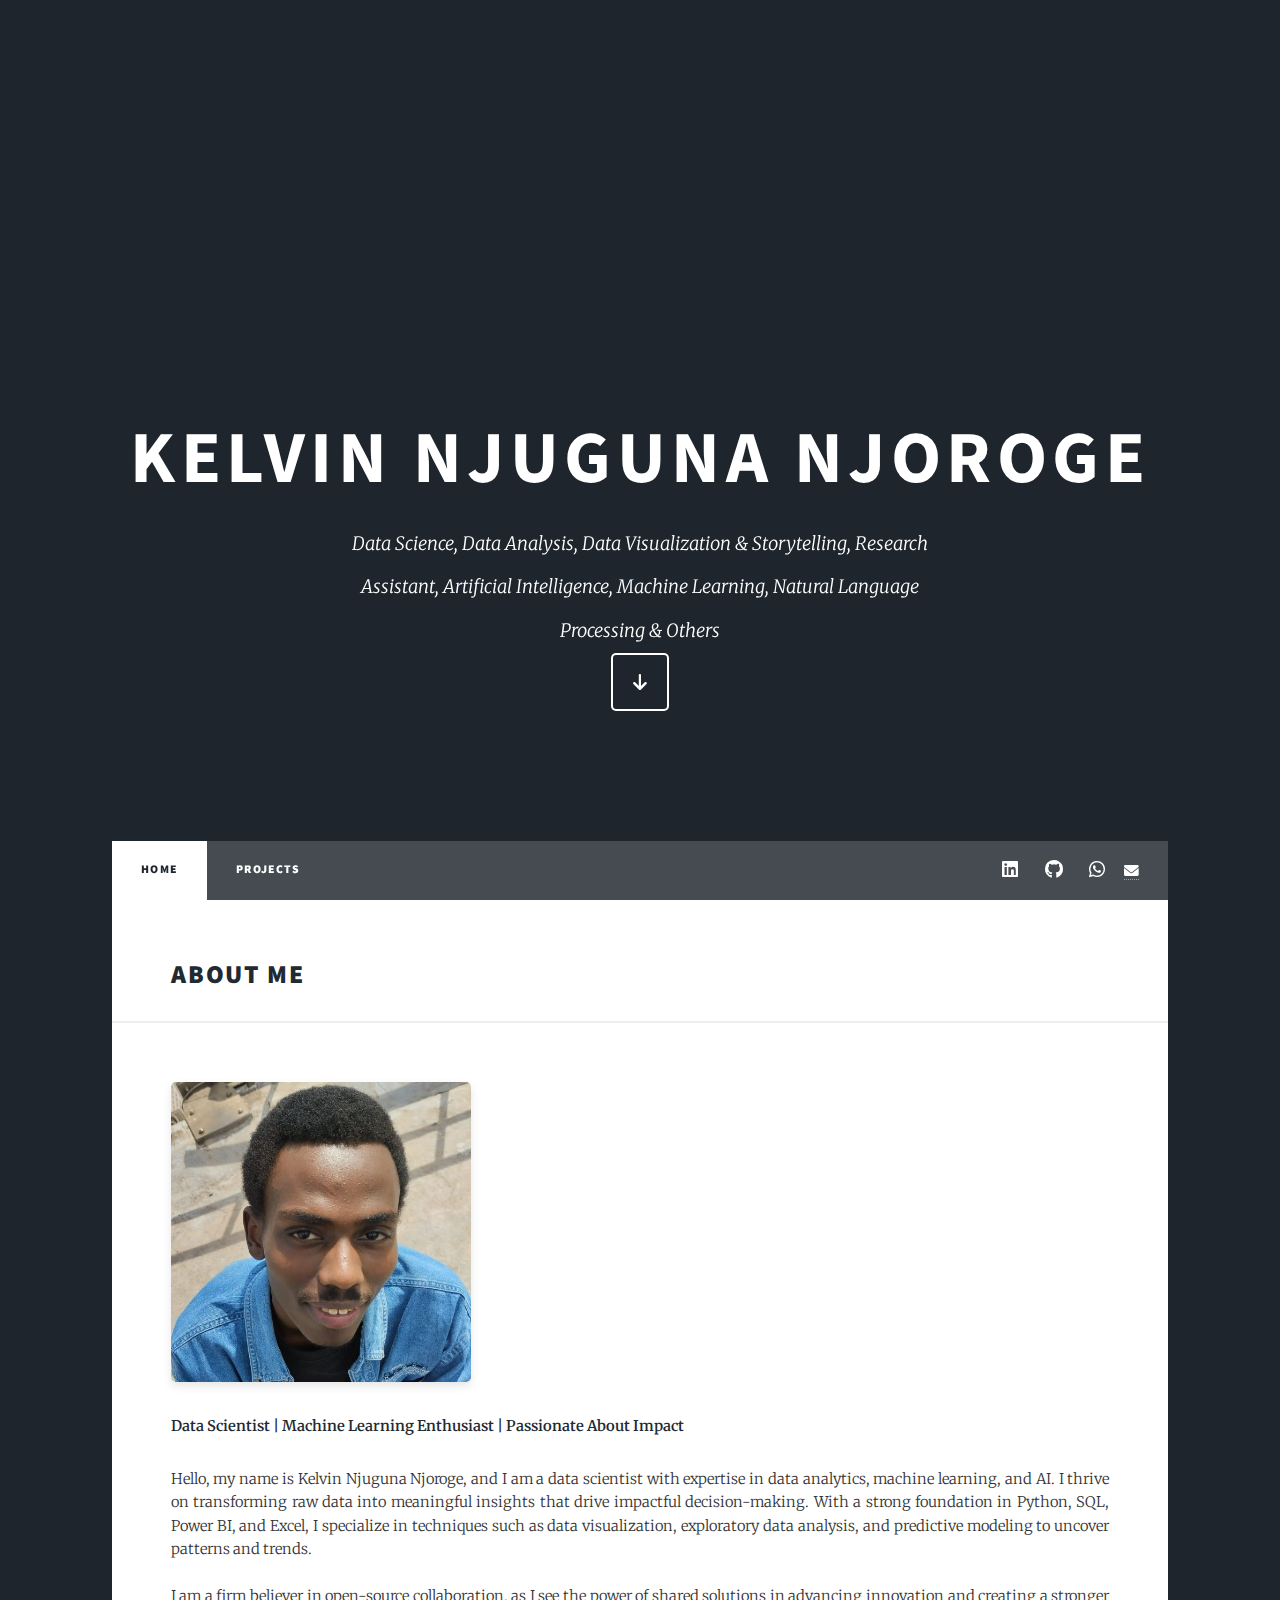
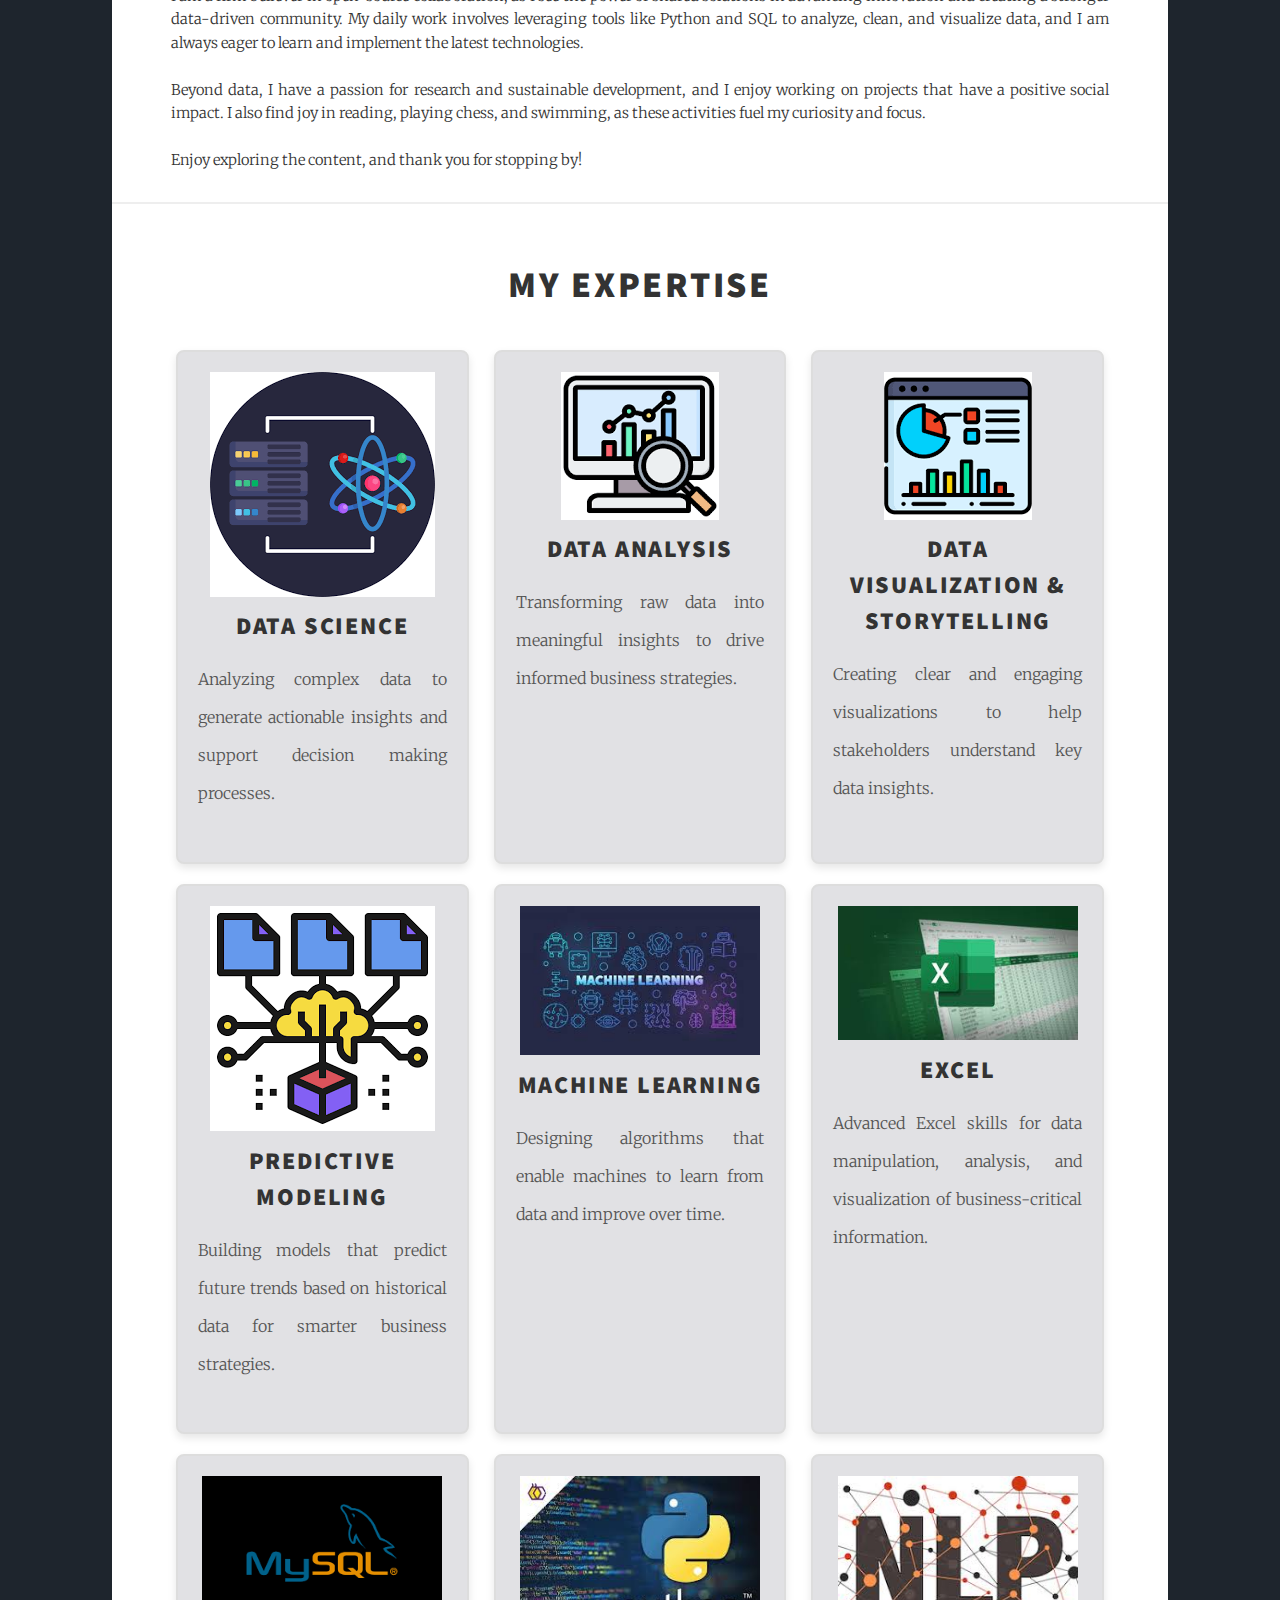
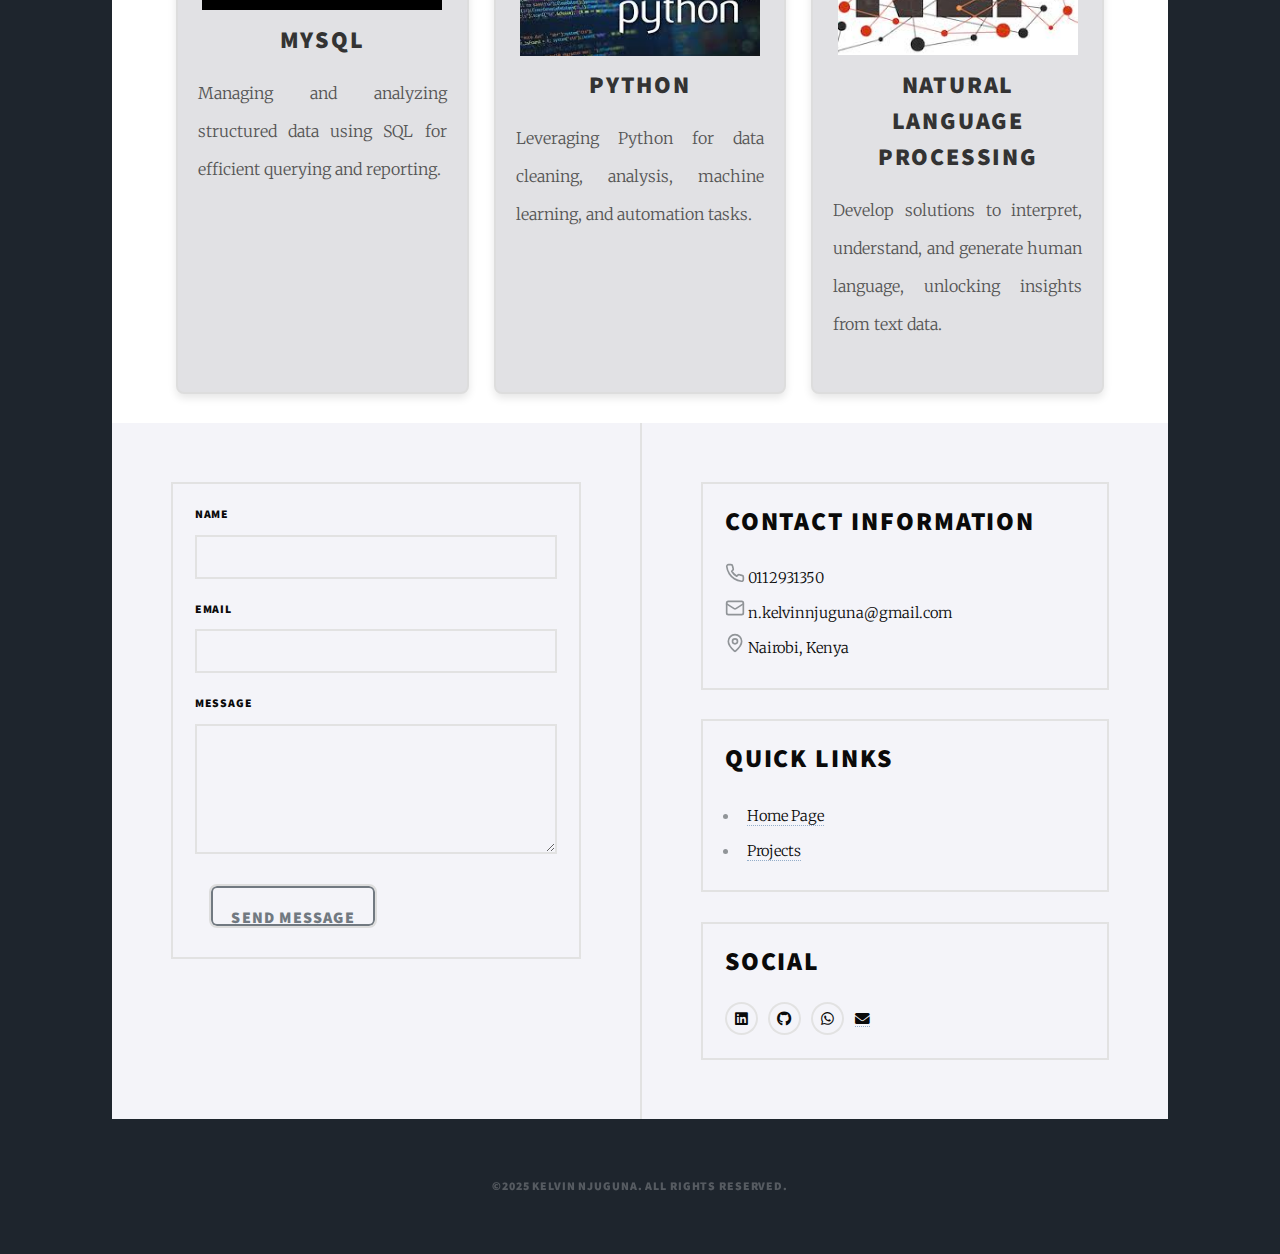
==== commit f9a36ebf: "Update index.html" ====
--- a/index.html
+++ b/index.html
@@ -220,19 +220,19 @@
 									<textarea name="message" id="message" rows="3" required></textarea>
 								</div>
 							</div>
-							<ul class="actions" style="list-style: none; padding: 0; text-align: center; width: 100%;">
+							<ul class="actions" style="list-style: none; padding: 0; margin: 0; text-align: center;">
 							    <li style="display: inline-block;">
 							        <input type="submit" value="Send Message"
-							               style="color: #000000; 
-							                      background-color: #f4f4f9; 
-							                      border: 2px solid #ddd; 
-							                      border-radius: 8px; 
-							                      padding: 10px 20px; 
-							                      font-size: 16px; 
-							                      cursor: pointer; 
-							                      transition: background-color 0.3s, box-shadow 0.3s; 
-							                      display: inline-block; 
-							                      width: auto; text-align: center;"/>
+								       	style="color: #000000; 
+						                        background-color: #f4f4f9; 
+						                        border: 2px solid #ddd; 
+						                        border-radius: 8px; 
+						                        padding: 10px 20px; 
+						                        font-size: 16px; 
+						                        cursor: pointer; 
+						                        transition: background-color 0.3s, box-shadow 0.3s; 
+						                        display: inline-block; 
+						                        text-align: center;" />								               
 							    </li>
 							</ul>							
 						</form>
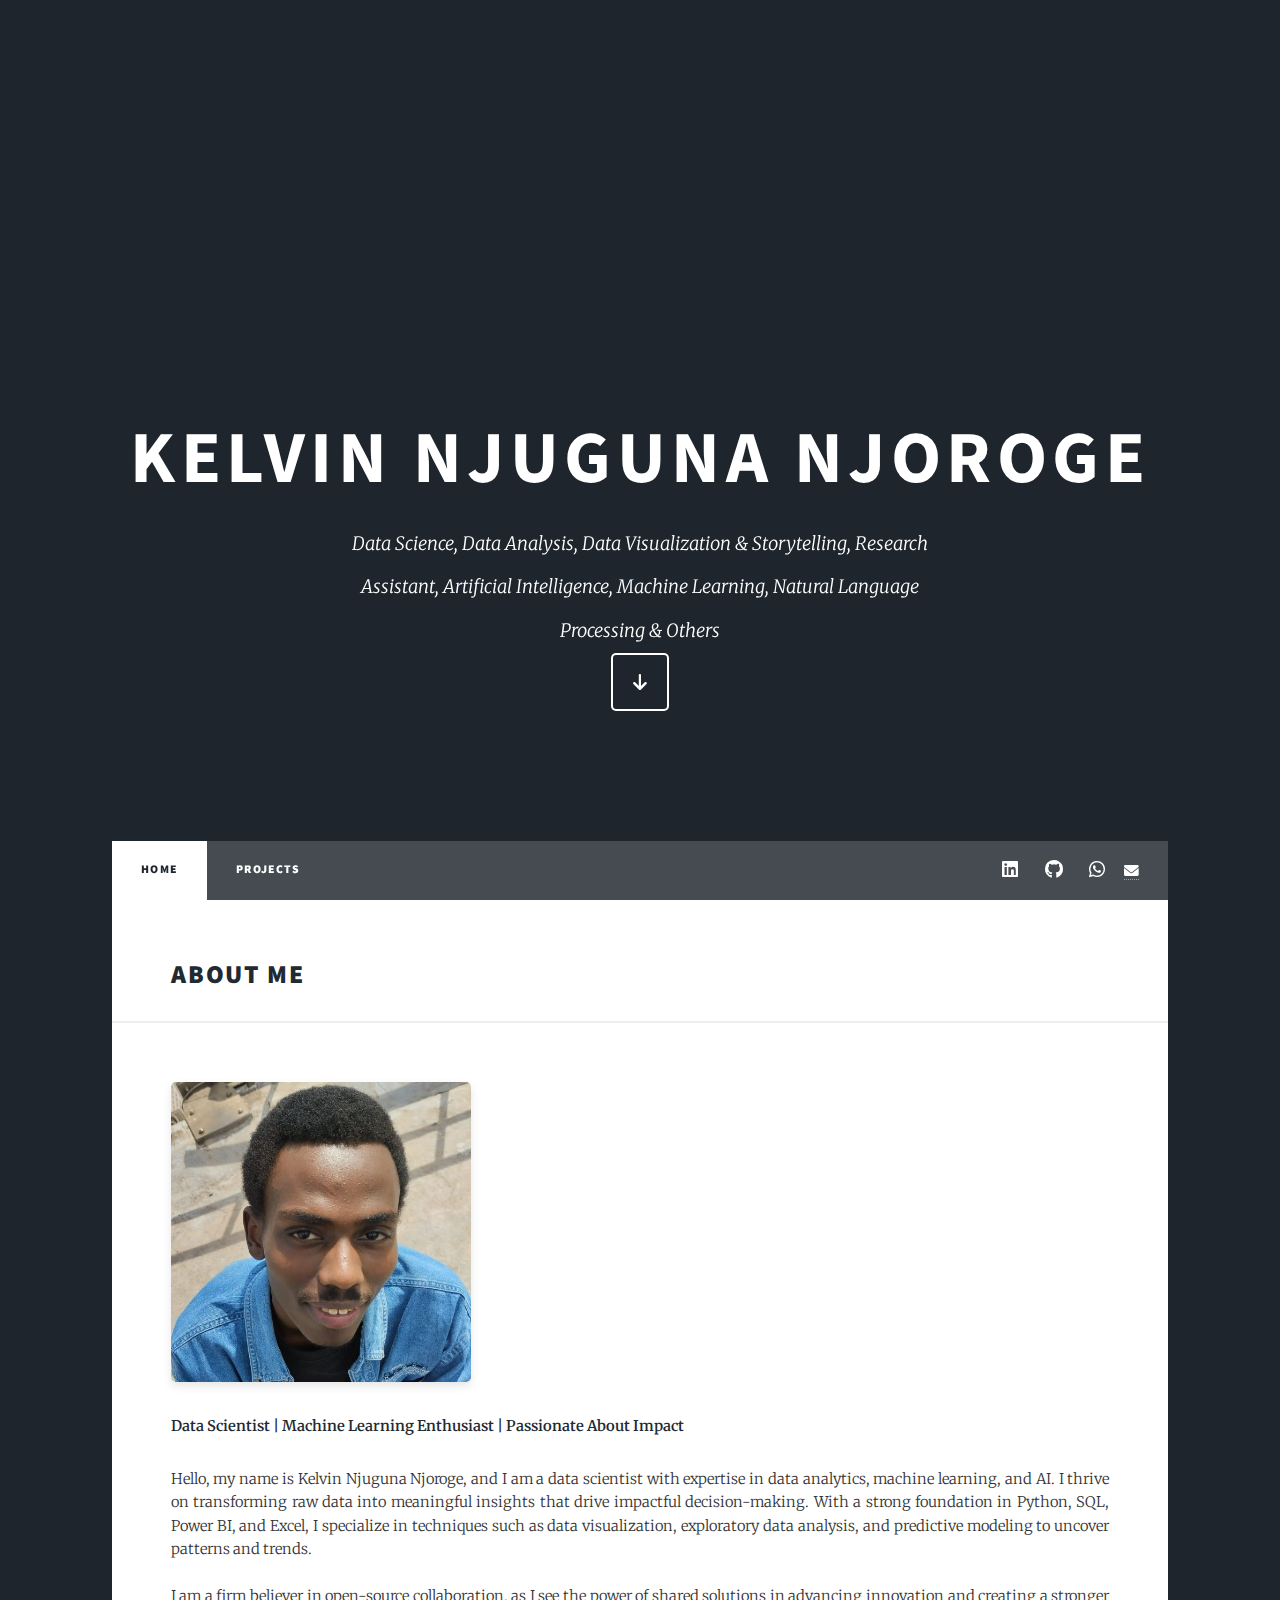
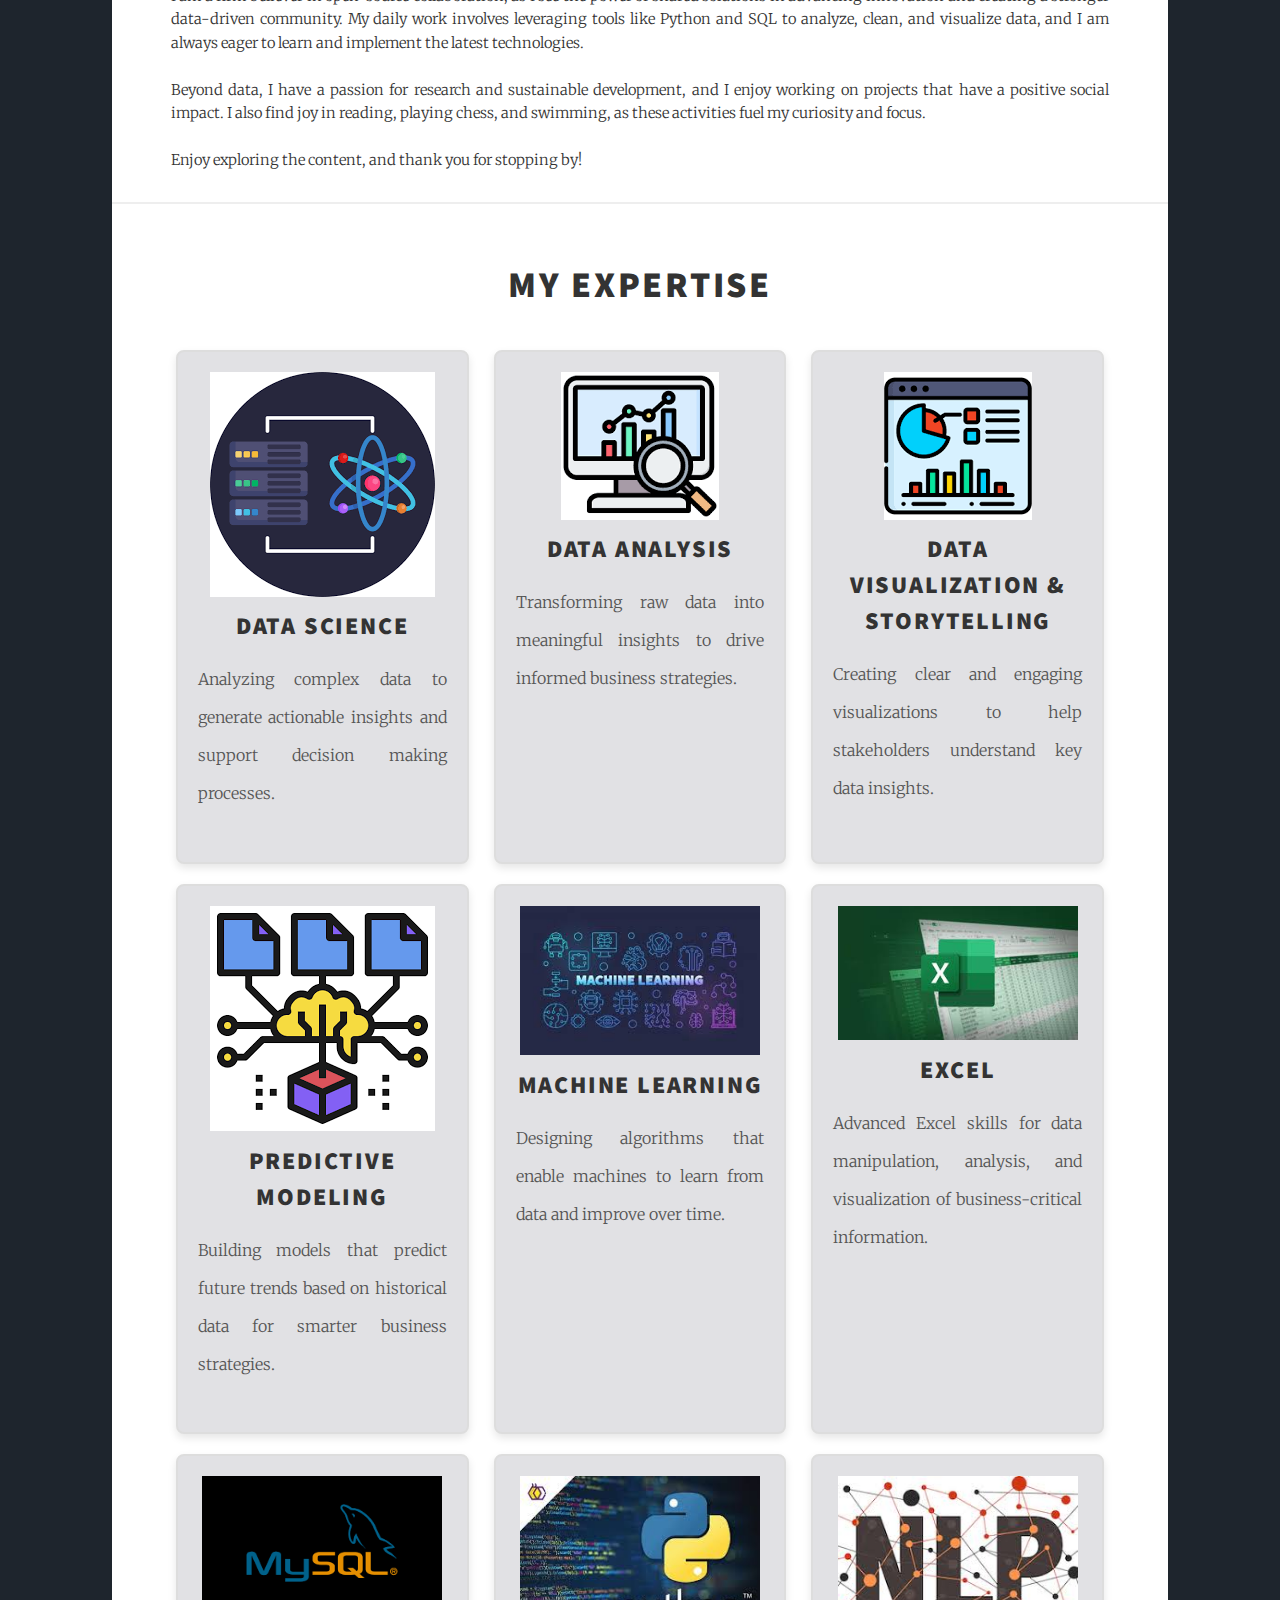
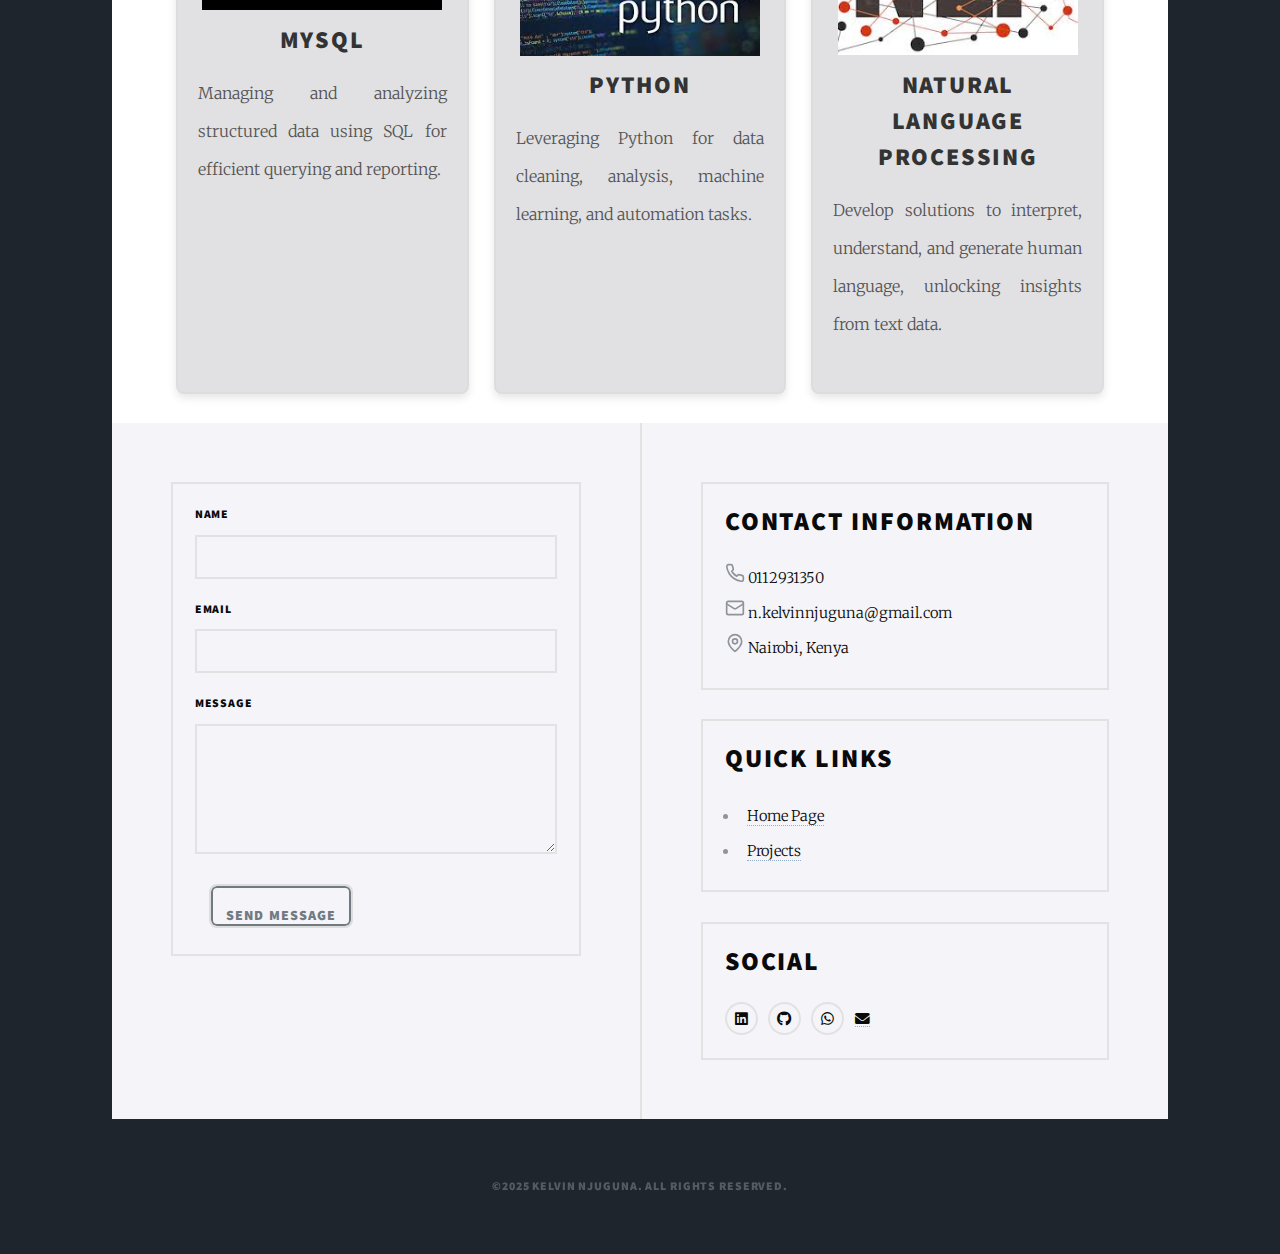
==== commit ae27a807: "Update index.html" ====
--- a/index.html
+++ b/index.html
@@ -227,12 +227,11 @@
 						                        background-color: #f4f4f9; 
 						                        border: 2px solid #ddd; 
 						                        border-radius: 8px; 
-						                        padding: 10px 20px; 
-						                        font-size: 16px; 
+						                        padding: 8px 15px; 
+						                        font-size: 14px; 
 						                        cursor: pointer; 
-						                        transition: background-color 0.3s, box-shadow 0.3s; 
-						                        display: inline-block; 
-						                        text-align: center;" />								               
+						                        text-align: center;
+									width: auto;"/>								               
 							    </li>
 							</ul>							
 						</form>
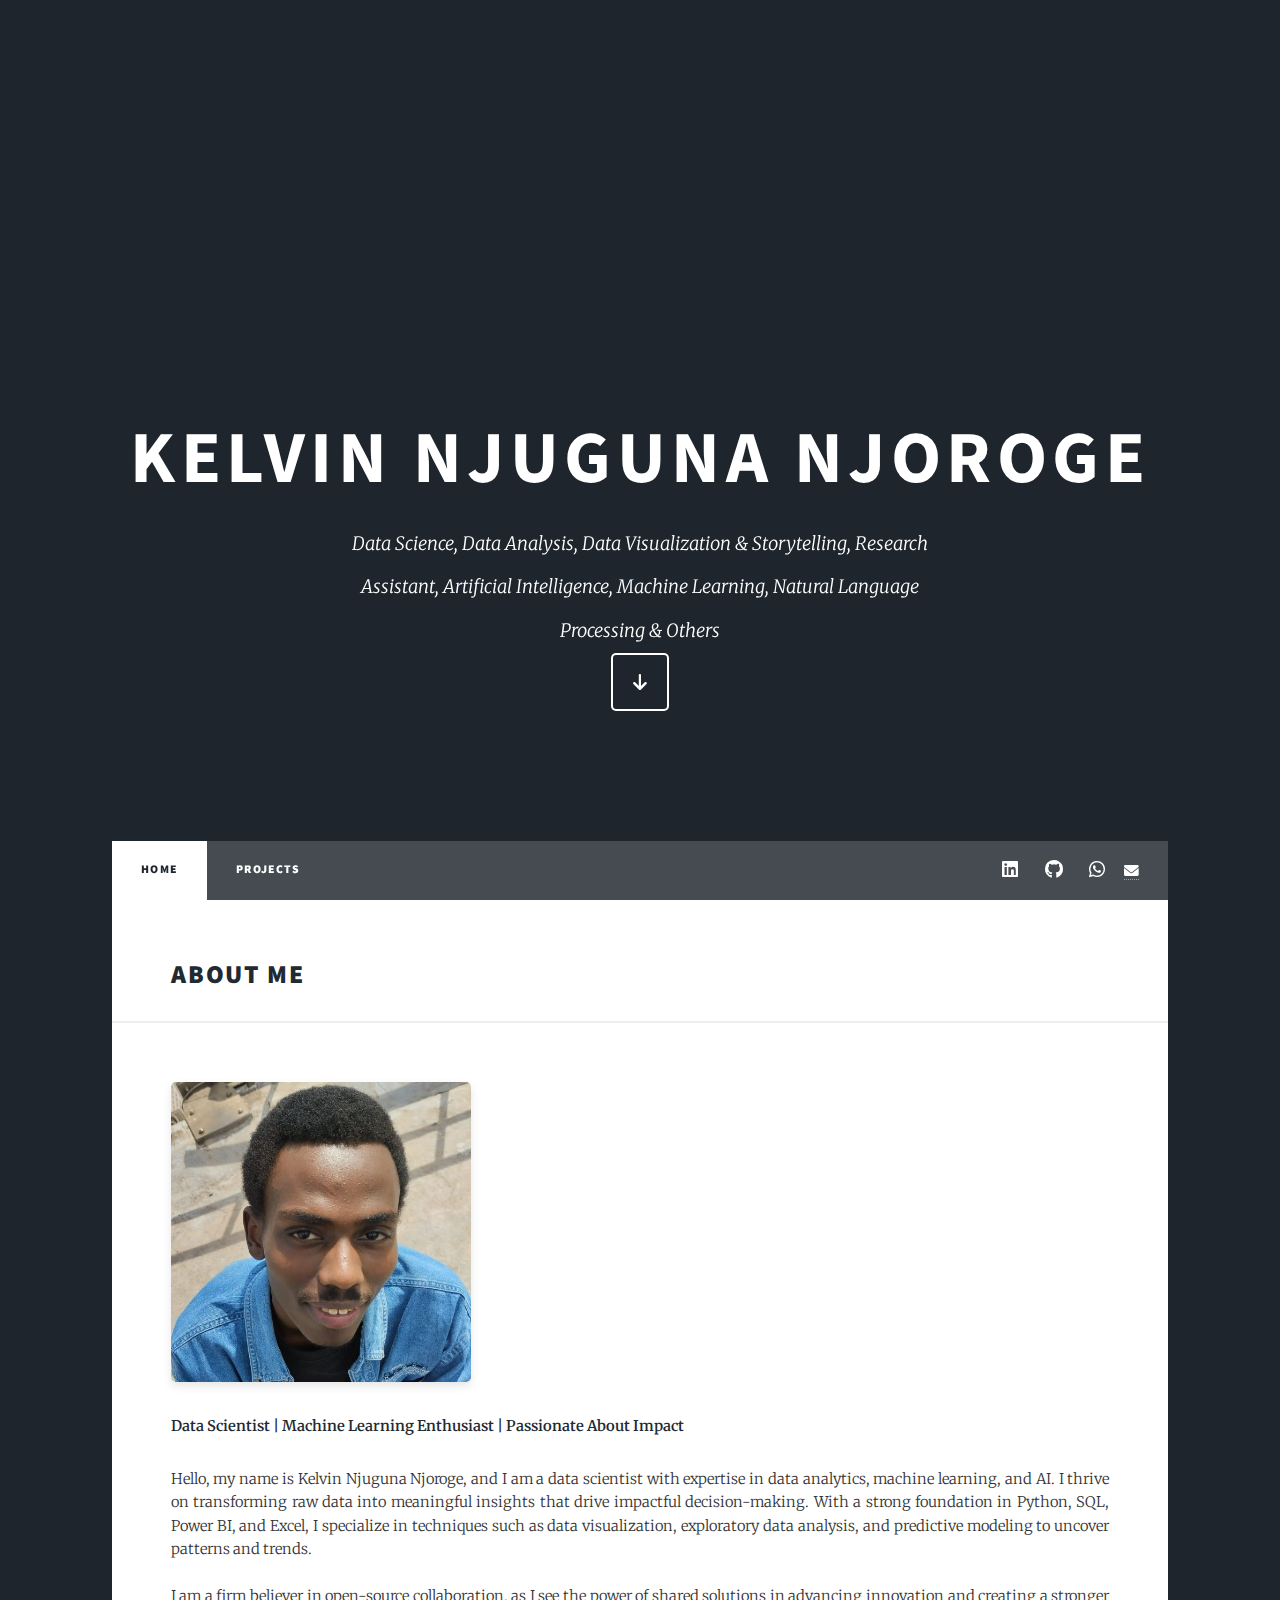
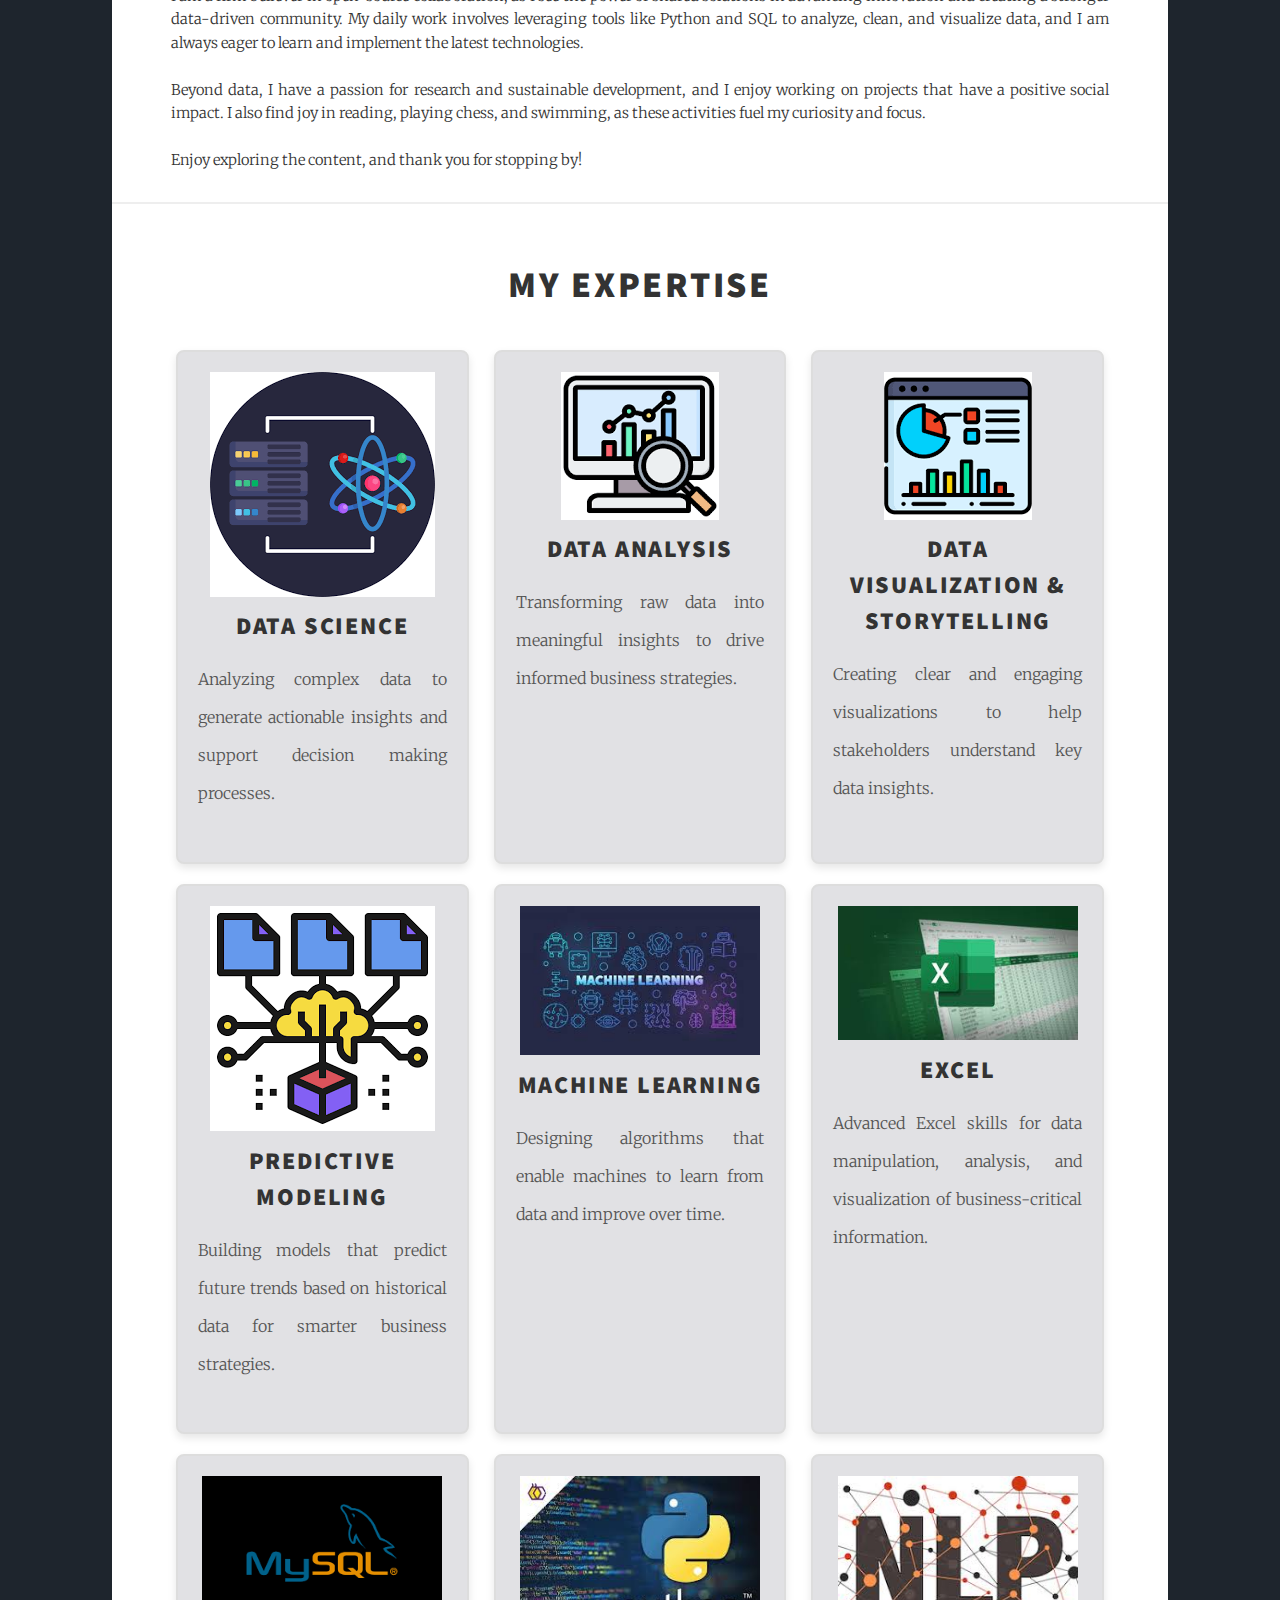
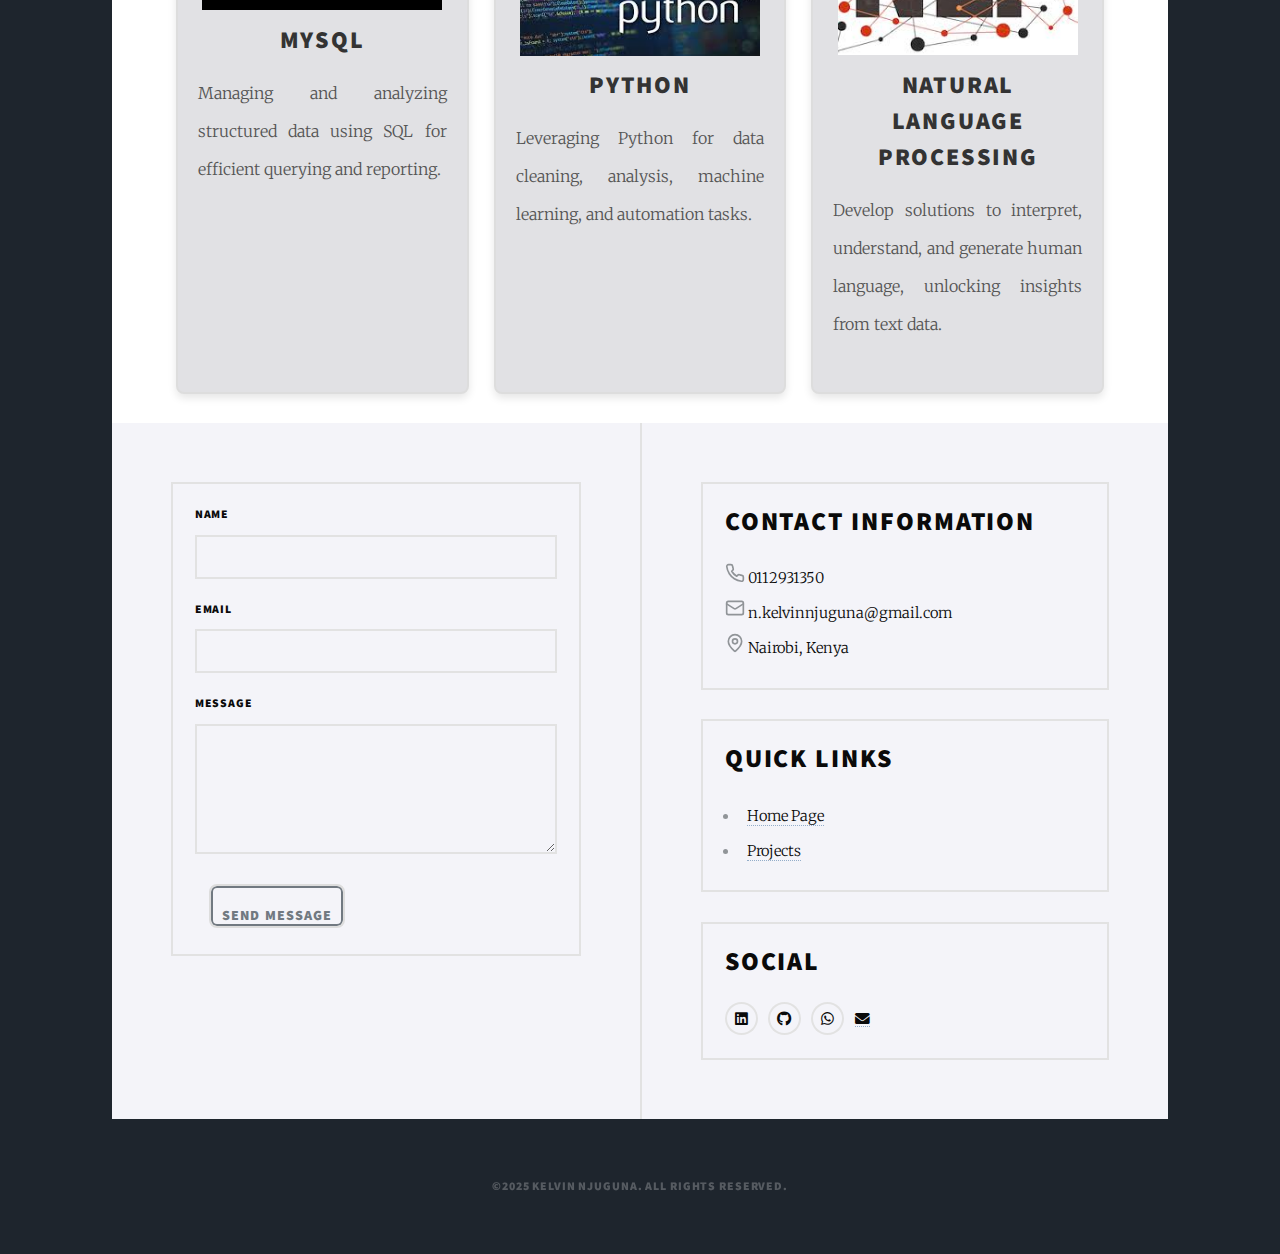
==== commit 0c4f6ed6: "Update index.html" ====
--- a/index.html
+++ b/index.html
@@ -227,7 +227,7 @@
 						                        background-color: #f4f4f9; 
 						                        border: 2px solid #ddd; 
 						                        border-radius: 8px; 
-						                        padding: 8px 15px; 
+						                        padding: 8px 11px; 
 						                        font-size: 14px; 
 						                        cursor: pointer; 
 						                        text-align: center;
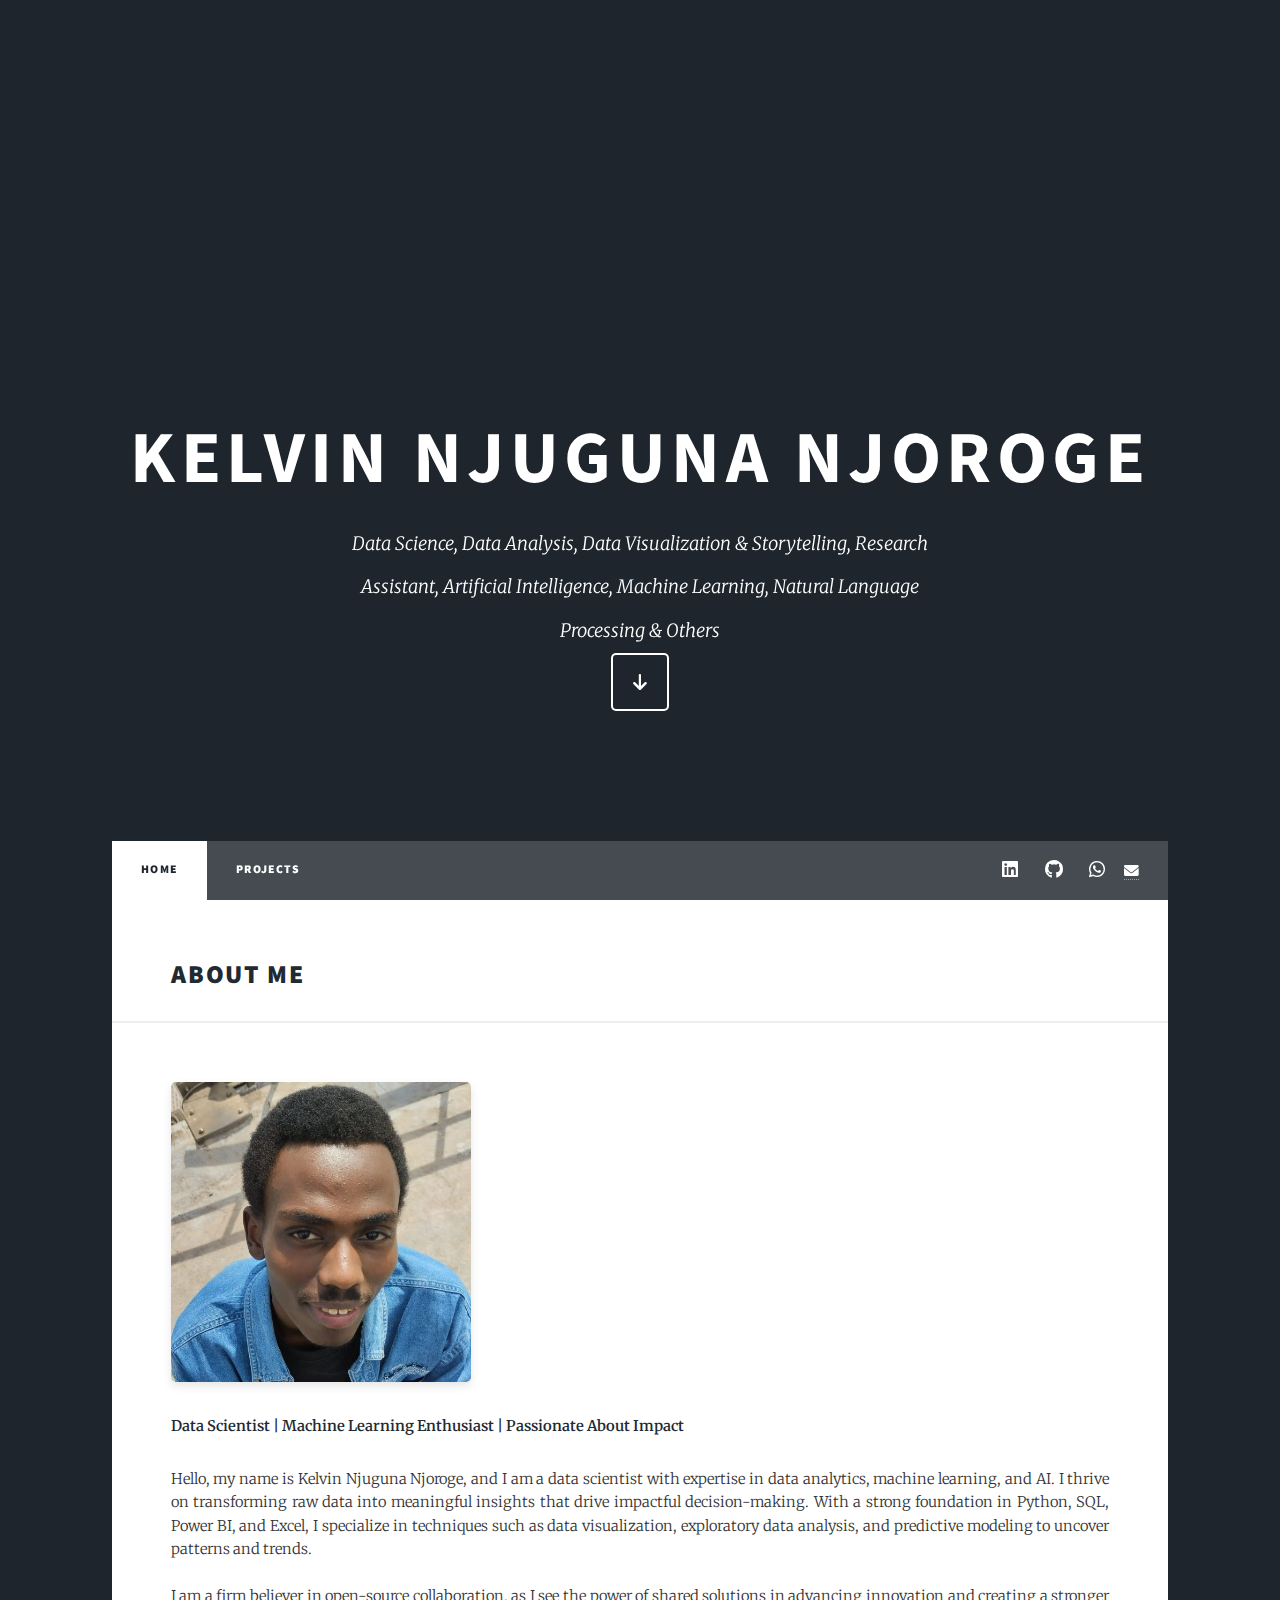
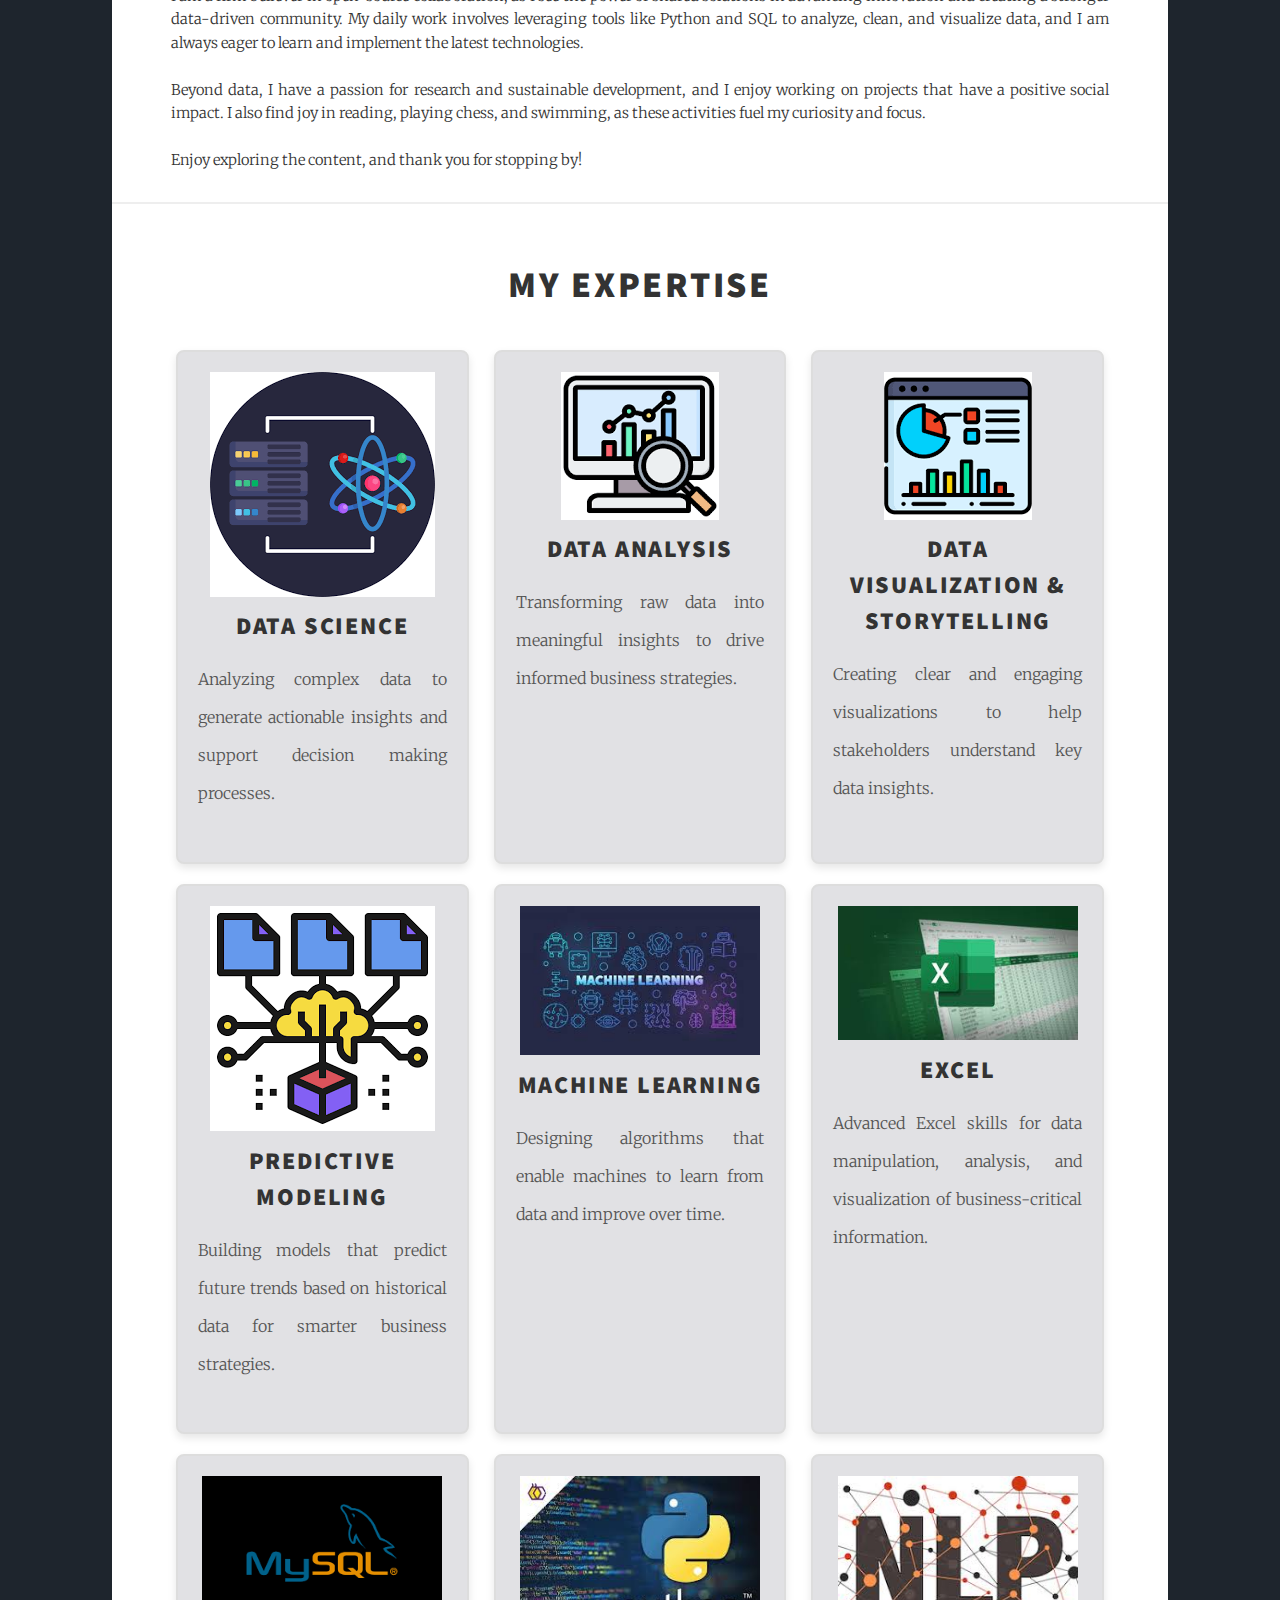
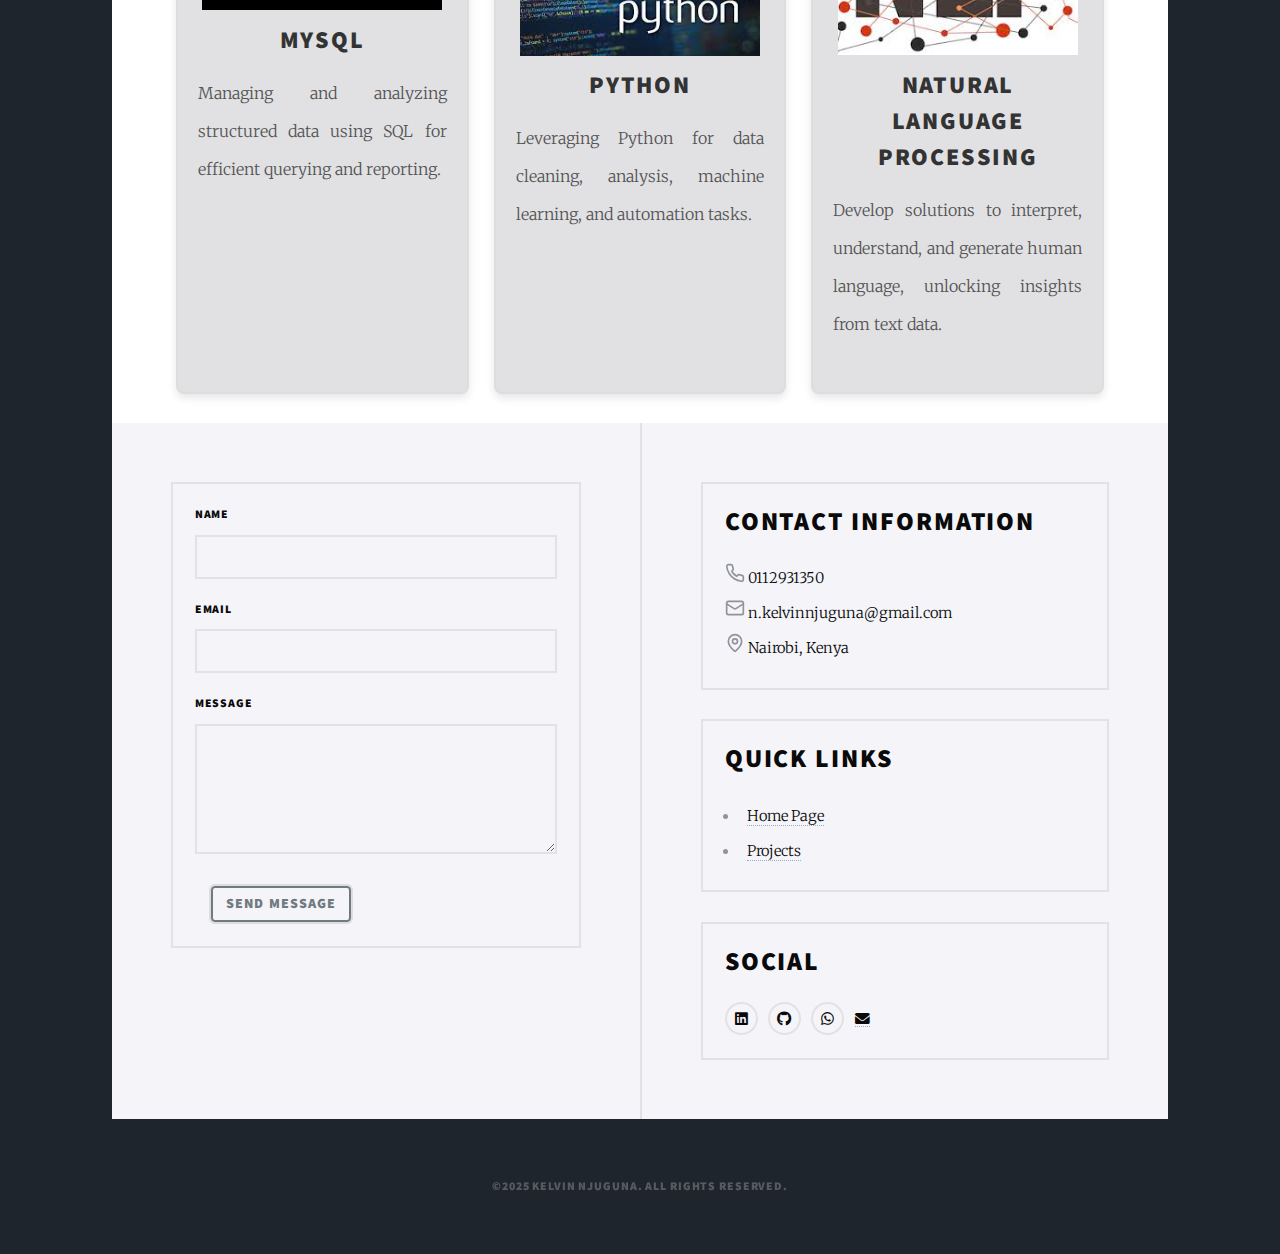
==== commit 206c3c29: "Update index.html" ====
--- a/index.html
+++ b/index.html
@@ -221,17 +221,22 @@
 								</div>
 							</div>
 							<ul class="actions" style="list-style: none; padding: 0; margin: 0; text-align: center;">
-							    <li style="display: inline-block;">
+							    <li>
 							        <input type="submit" value="Send Message"
 								       	style="color: #000000; 
-						                        background-color: #f4f4f9; 
-						                        border: 2px solid #ddd; 
-						                        border-radius: 8px; 
-						                        padding: 8px 11px; 
-						                        font-size: 14px; 
-						                        cursor: pointer; 
-						                        text-align: center;
-									width: auto;"/>								               
+									display: inline-block;									
+									background-color: #f4f4f9;
+									border: 2px solid #ddd;
+									border-radius: 6px;
+									padding: 8px 15px;
+									font-size: 14px;
+									cursor: pointer;
+									transition: background-color 0.3s;
+									text-align: center;
+									line-height: 1.5; /* Adjust to vertically align text */
+									height: 40px; /* Button height */
+									vertical-align: middle;" />
+						                       							               
 							    </li>
 							</ul>							
 						</form>
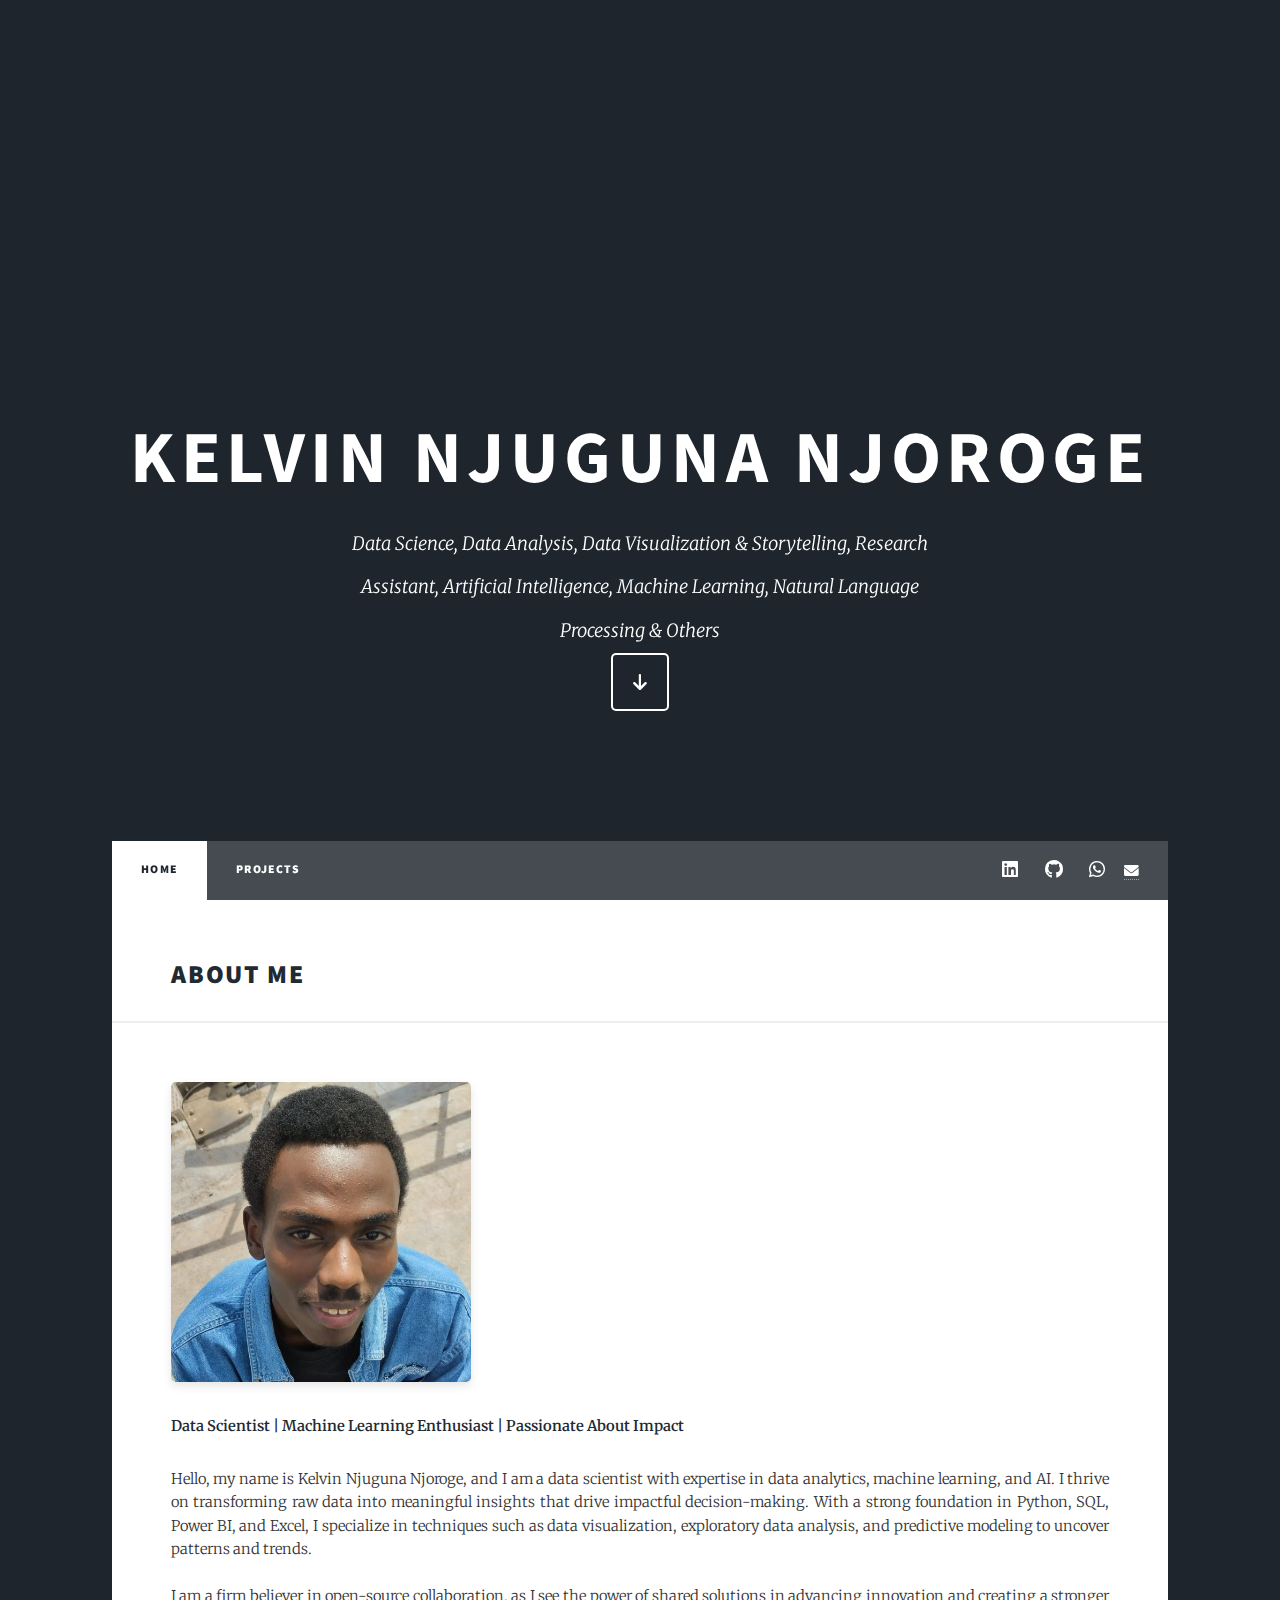
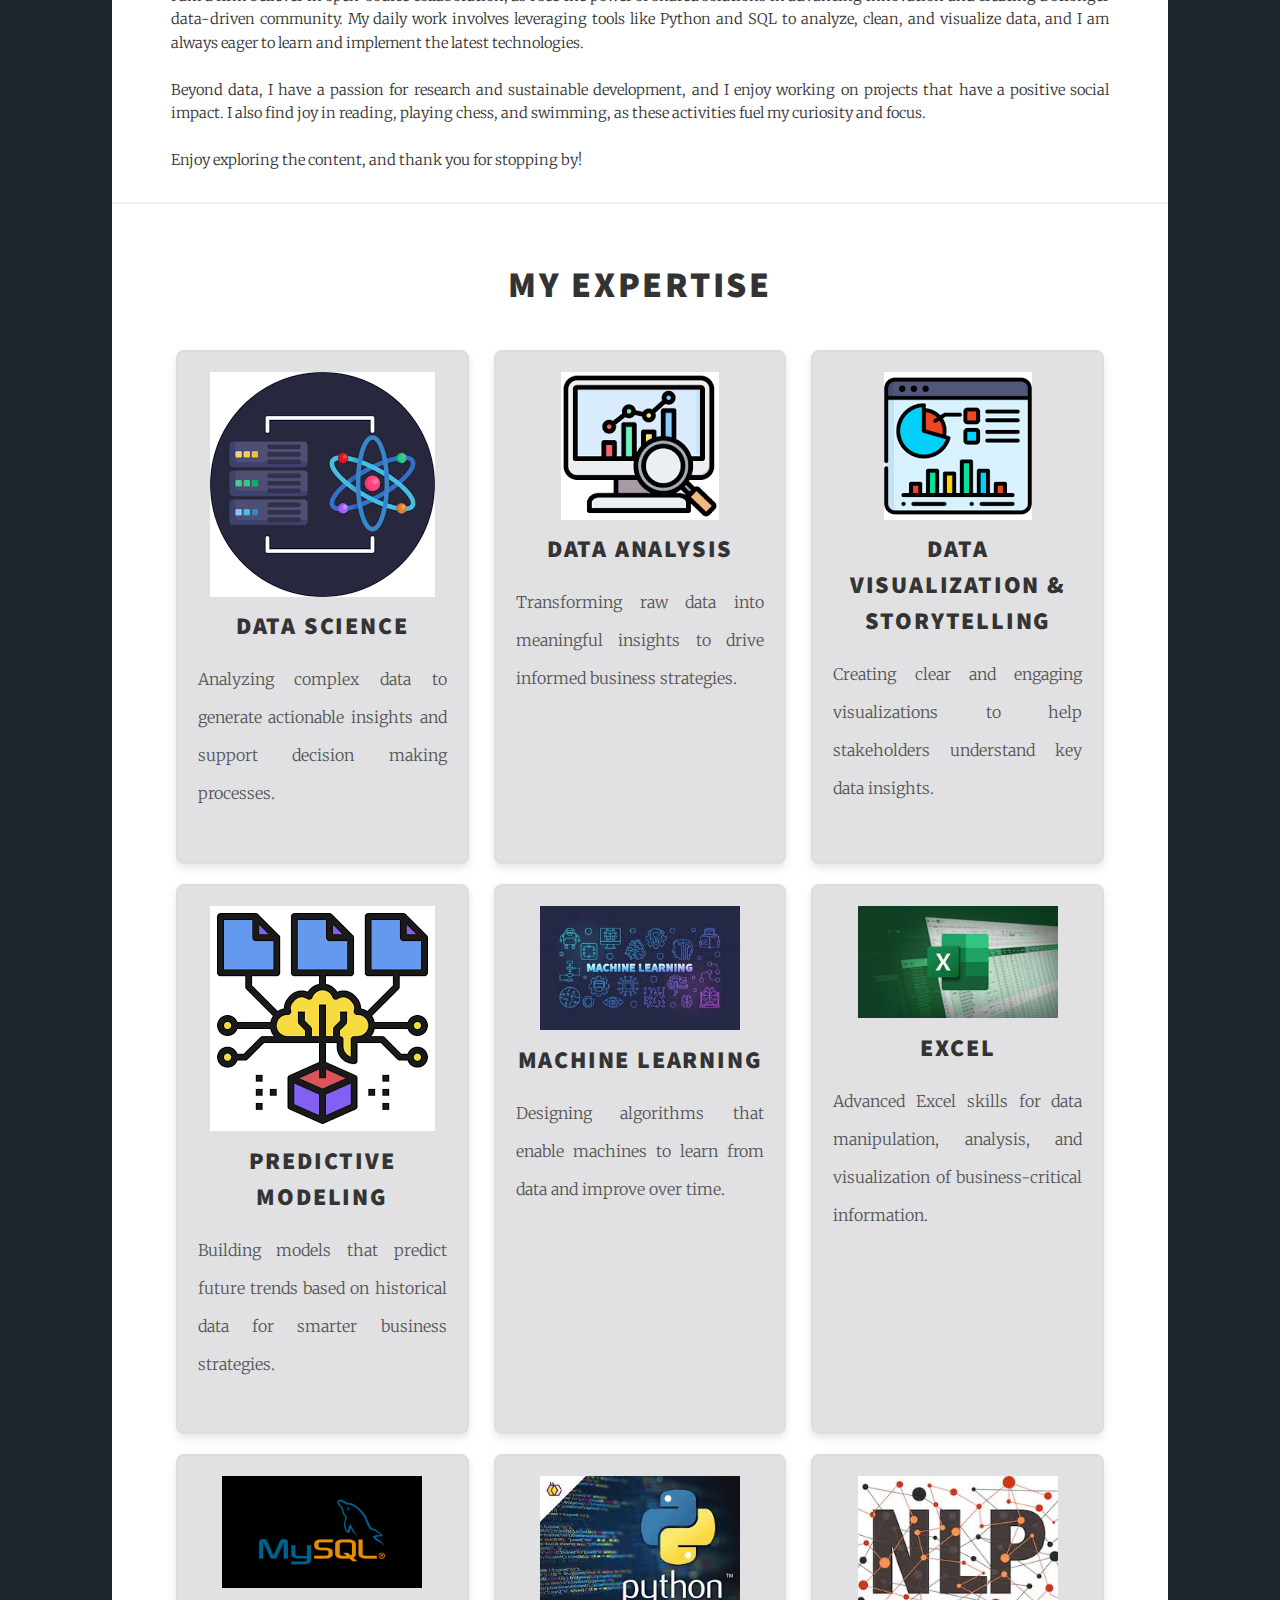
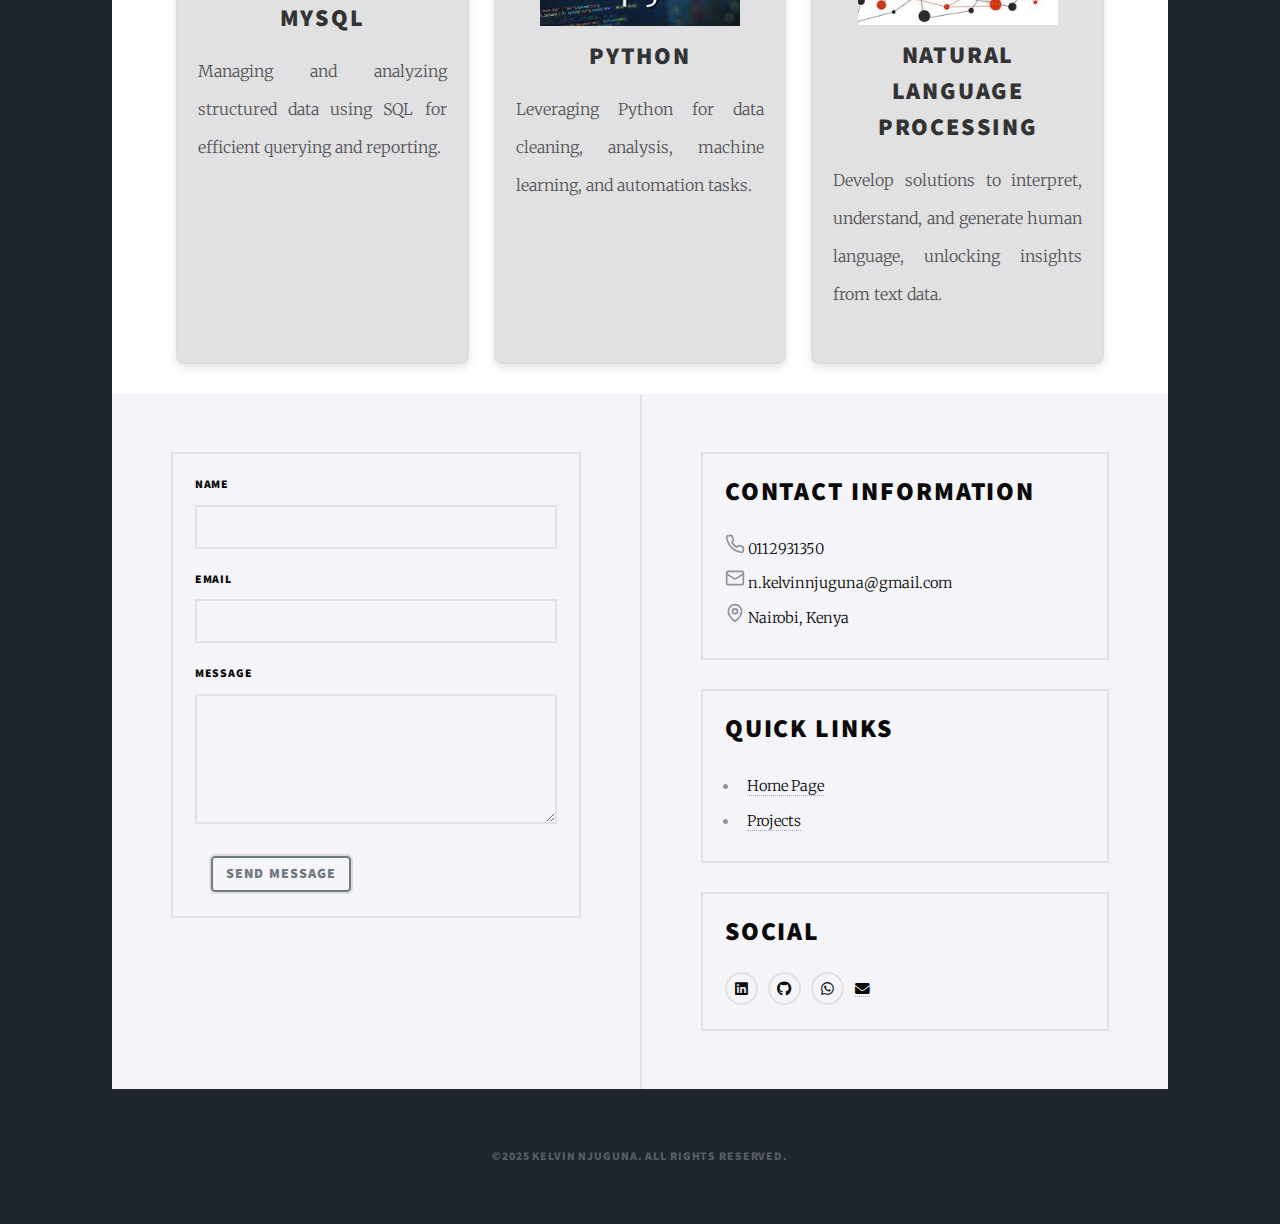
==== commit 61092152: "Update index.html" ====
--- a/index.html
+++ b/index.html
@@ -109,27 +109,27 @@
 								<p>Building models that predict future trends based on historical data for smarter business strategies.</p>
 							</div>
 							<div class="expertise-box">
-								<img src="images/machinelearning.jpeg" width="240px">
+								<img src="images/machinelearning.jpeg" width="200px">
 								<h3>Machine Learning</h3>
 								<p>Designing algorithms that enable machines to learn from data and improve over time.</p>
 							</div>
 							<div class="expertise-box">
-								<img src="images/excel.jpeg" width="240px">
+								<img src="images/excel.jpeg" width="200px">
 								<h3>Excel</h3>
 								<p>Advanced Excel skills for data manipulation, analysis, and visualization of business-critical information.</p>
 							</div>
 							<div class="expertise-box">
-								<img src="images/mysql.png" width="240px">
+								<img src="images/mysql.png" width="200px">
 								<h3>MySQL</h3>
 								<p>Managing and analyzing structured data using SQL for efficient querying and reporting.</p>
 							</div>
 							<div class="expertise-box">
-								<img src="images/python.jpeg" width="240px">
+								<img src="images/python.jpeg" width="200px">
 								<h3>Python</h3>
 								<p>Leveraging Python for data cleaning, analysis, machine learning, and automation tasks.</p>
 							</div>
 							<div class="expertise-box">
-								<img src="images/nlp.jpeg" width="240px">
+								<img src="images/nlp.jpeg" width="200px">
 								<h3>Natural Language Processing</h3>
 								<p>Develop solutions to interpret, understand, and generate human language, unlocking insights from text data.</p>
 							</div>
